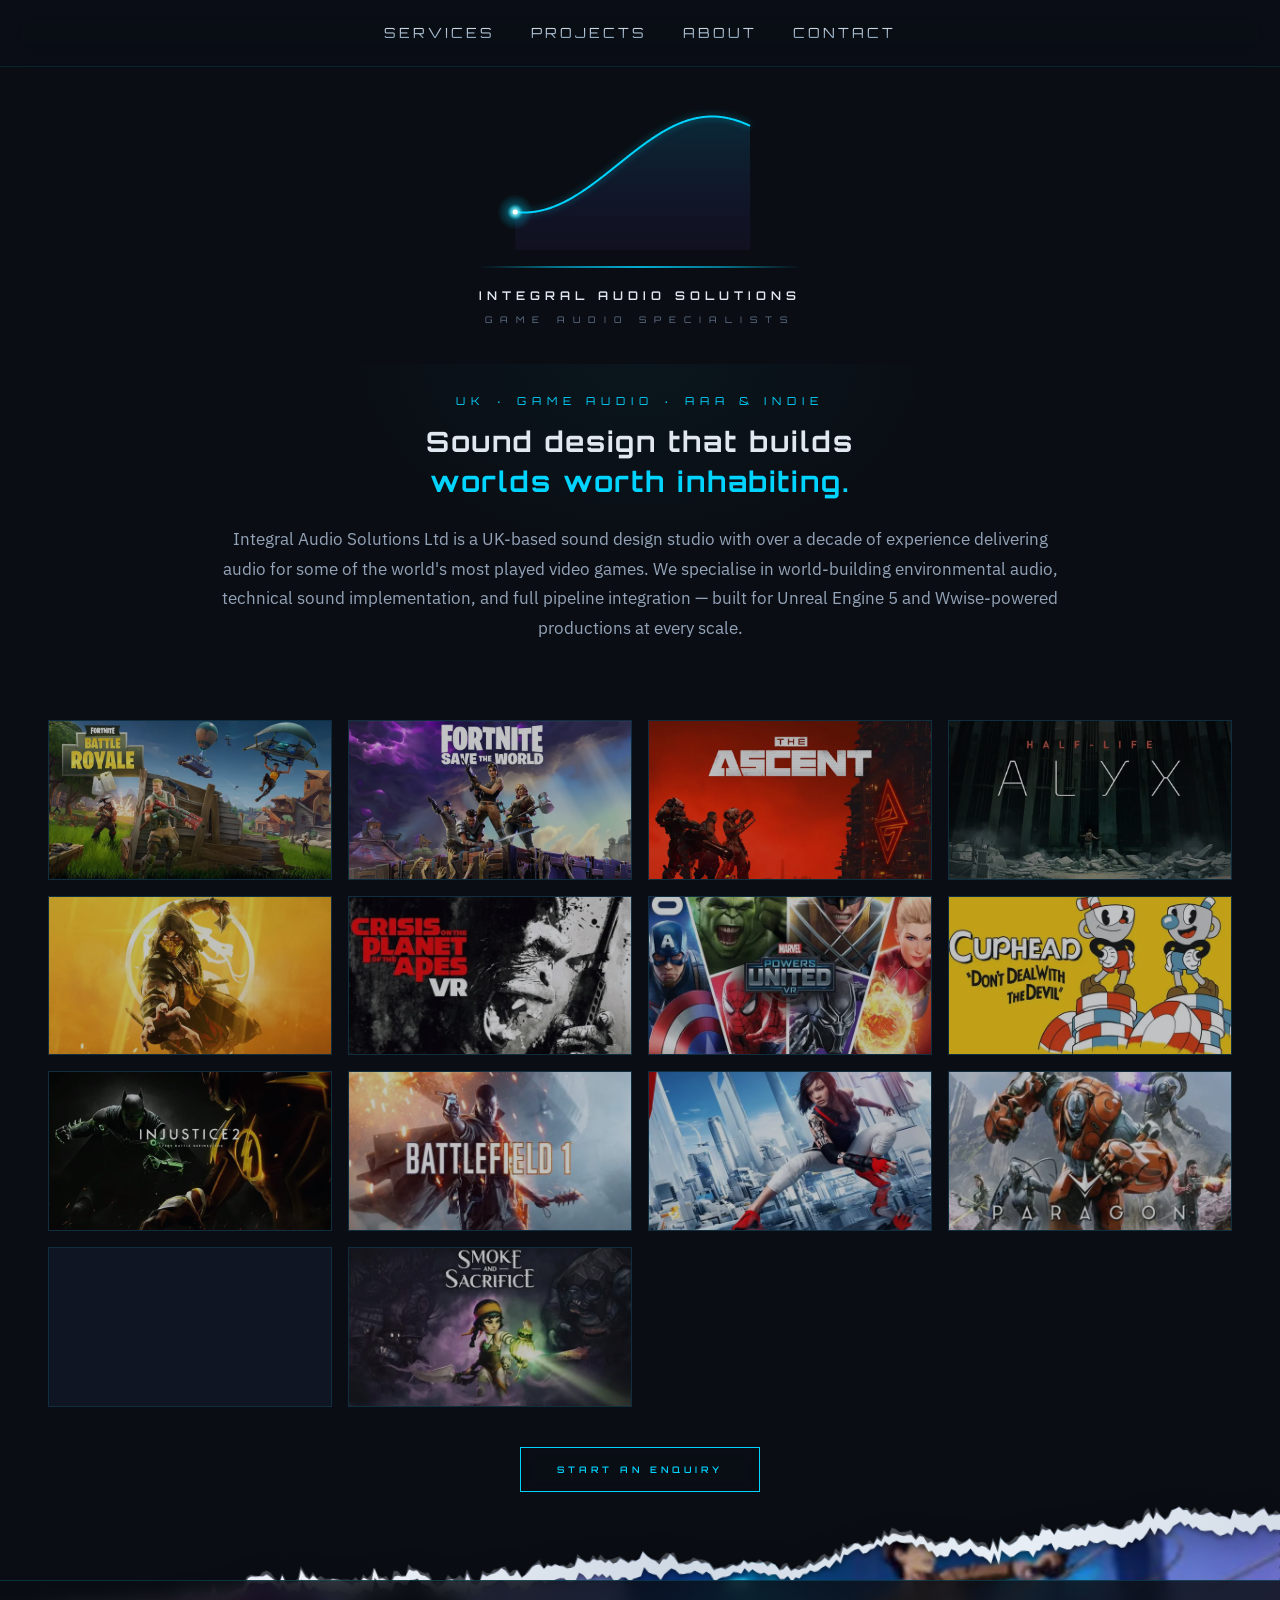
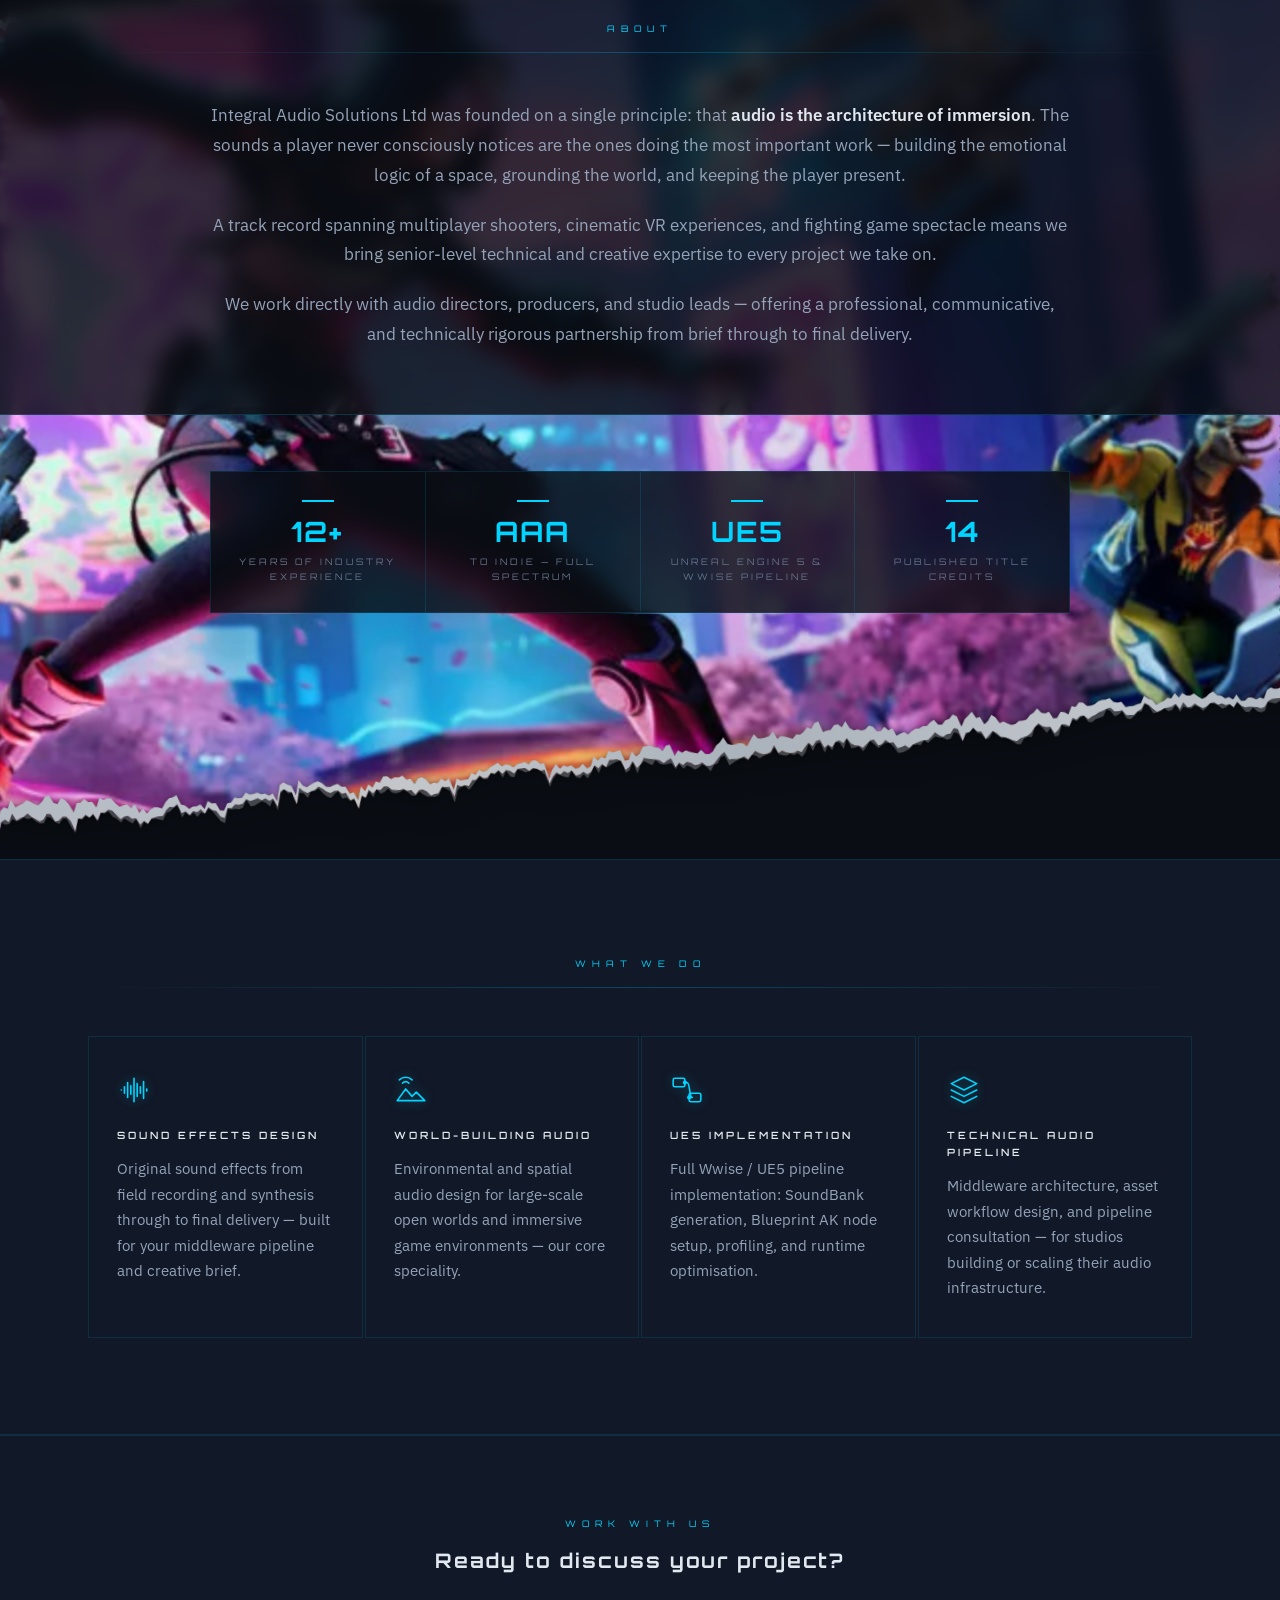
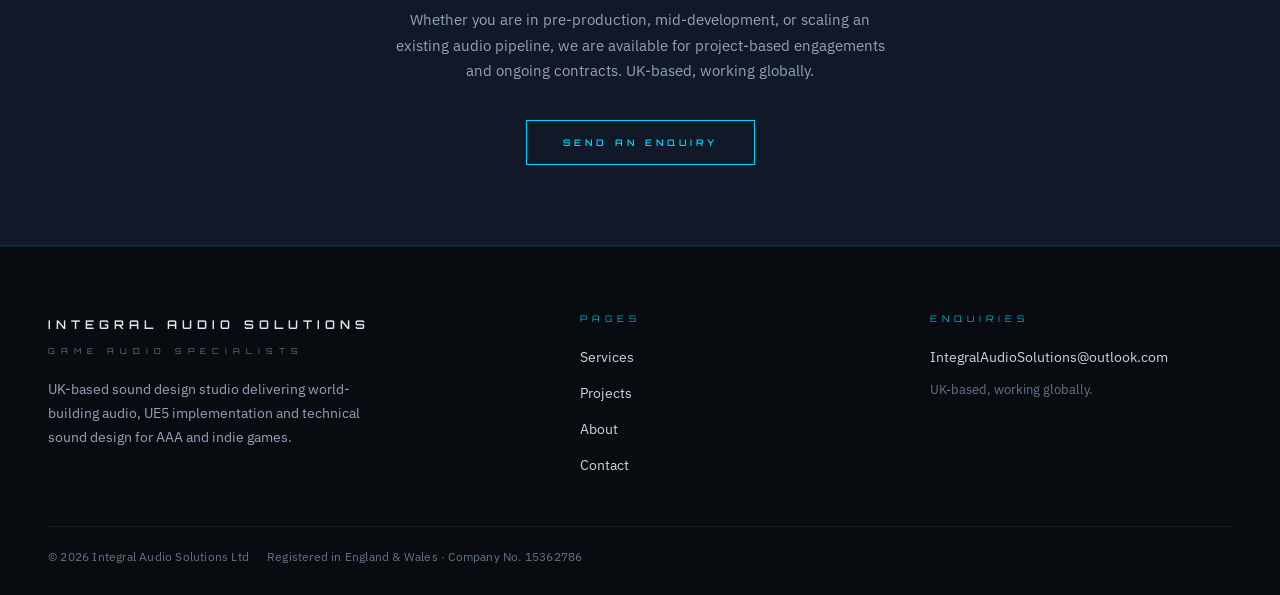
==== index.html @ f099b084 "Mobile: fit-to-screen logo and nav links, 2-column tap-to-open project cards, no About tear on phone" ====
<!DOCTYPE html>
<html lang="en">
<head>
  <meta charset="UTF-8">
  <!-- Phones: open at 100% (centred, no zooming out past the page edges)
       and allow zooming in up to 2x for reading -->
  <meta name="viewport" content="width=device-width, initial-scale=1.0, minimum-scale=1.0, maximum-scale=2.0">

  <!-- Scroll fade-ins: switch on early (before the page draws) so items
       start hidden instead of flashing visible then disappearing.
       Skipped entirely for visitors who ask their device for reduced motion. -->
  <script>
    if (!window.matchMedia('(prefers-reduced-motion: reduce)').matches && 'IntersectionObserver' in window) {
      document.documentElement.classList.add('rv-on');
    }
  </script>
  <title>Integral Audio Solutions Ltd — Game Audio Specialists</title>
  <meta name="description" content="Integral Audio Solutions Ltd is a UK-based sound design studio delivering world-building audio, UE5 implementation, and technical sound design for AAA and indie games.">

  <!-- Orbitron font — required for logo and headings -->
  <!-- Open connections to Google Fonts early so the fonts arrive sooner -->
  <link rel="preconnect" href="https://fonts.googleapis.com">
  <link rel="preconnect" href="https://fonts.gstatic.com" crossorigin>
  <link href="https://fonts.googleapis.com/css2?family=Orbitron:wght@400;600;700&family=IBM+Plex+Sans:wght@400;500;600&display=swap" rel="stylesheet">

  <style>
    /* =====================================================
       RESET & BASE
       ===================================================== */
    *, *::before, *::after {
      box-sizing: border-box;
      margin: 0;
      padding: 0;
    }

    :root {
      /* Brand colour palette */
      --bg:          #0a0e14;   /* Deep space black — page background */
      --surface:     #111827;   /* Card / section surface */
      --surface-2:   #1a2332;   /* Slightly lighter surface for hover states */
      --cyan:        #00d4ff;   /* Primary accent */
      --violet:      #7c3aed;   /* Secondary accent */
      --text:        #e2e8f0;   /* Body text */
      --muted:       #64748b;   /* Secondary / placeholder text */
      --border:      rgba(0, 212, 255, 0.12); /* Subtle cyan border */

      /* Typography */
      --font-display: 'Orbitron', 'Courier New', monospace;
      --font-body:    'Orbitron', 'Courier New', monospace;
    }

    html {
      scroll-behavior: smooth;
    }

    body {
      background-color: var(--bg);
      color: var(--text);
      font-family: var(--font-body);
      font-size: 15px;
      line-height: 1.7;
      overflow-x: hidden;
    }

    /* =====================================================
       NAVIGATION
       ===================================================== */
    nav {
      position: fixed;
      top: 0;
      left: 0;
      right: 0;
      z-index: 100;
      display: flex;
      align-items: center;
      justify-content: center;
      padding: 20px 48px;
      background: rgba(10, 14, 20, 0.85);
      backdrop-filter: blur(12px);
      -webkit-backdrop-filter: blur(12px);
      border-bottom: 1px solid var(--border);
    }

    .nav-links {
      display: flex;
      gap: 36px;
      list-style: none;
      justify-content: center;
    }

    .nav-links a {
      font-family: var(--font-display);
      font-size: 14px;
      font-weight: 400;
      letter-spacing: 3px;
      color: #c8d4e0; /* 25% brighter than original */
      text-decoration: none;
      text-transform: uppercase;
      transition: color 0.2s;
      /* Shading — gradient fade from bright top to muted bottom */
      background: linear-gradient(180deg, #e2e8f0 0%, #7a9ab5 100%);
      -webkit-background-clip: text;
      -webkit-text-fill-color: transparent;
      background-clip: text;
    }
    /* Hover: full cyan with same shading treatment */
    .nav-links a:hover {
      background: linear-gradient(180deg, #00d4ff 0%, #0090b8 100%);
      -webkit-background-clip: text;
      -webkit-text-fill-color: transparent;
      background-clip: text;
    }

    /* ── HAMBURGER BUTTON ────────────────────────────────── */
    .nav-burger {
      display: none;
      flex-direction: column;
      justify-content: center;
      align-items: center;
      gap: 5px;
      width: 40px;
      height: 40px;
      background: transparent;
      border: 1px solid var(--border);
      cursor: pointer;
      padding: 8px;
      flex-shrink: 0;
    }
    .nav-burger span {
      display: block;
      width: 22px;
      height: 2px;
      background: var(--cyan);
      transition: transform 0.3s, opacity 0.3s;
    }
    .nav-burger.open span:nth-child(1) { transform: translateY(7px) rotate(45deg); }
    .nav-burger.open span:nth-child(2) { opacity: 0; }
    .nav-burger.open span:nth-child(3) { transform: translateY(-7px) rotate(-45deg); }

    /* ── MOBILE NAV OVERLAY ──────────────────────────────── */
    .nav-overlay {
      display: none;
      position: fixed;
      inset: 0;
      z-index: 200;
      background: rgba(10,14,20,0.97);
      backdrop-filter: blur(16px);
      -webkit-backdrop-filter: blur(16px);
      flex-direction: column;
      align-items: center;
      justify-content: center;
      gap: 0;
      border-bottom: 1px solid var(--border);
    }
    .nav-overlay.open { display: flex; }

    .nav-overlay ul {
      list-style: none;
      display: flex;
      flex-direction: column;
      align-items: center;
      gap: 0;
      width: 100%;
    }
    .nav-overlay ul li {
      width: 100%;
      text-align: center;
      border-bottom: 1px solid var(--border);
    }
    .nav-overlay ul li:first-child { border-top: 1px solid var(--border); }

    .nav-overlay ul a {
      display: block;
      padding: 22px 24px;
      font-family: var(--font-display);
      font-size: 11px;
      font-weight: 400;
      letter-spacing: 4px;
      text-transform: uppercase;
      text-decoration: none;
      background: linear-gradient(180deg, #e2e8f0 0%, #7a9ab5 100%);
      -webkit-background-clip: text;
      -webkit-text-fill-color: transparent;
      background-clip: text;
      transition: background 0.2s;
    }
    .nav-overlay ul a:hover,
    .nav-overlay ul a.active {
      background: linear-gradient(180deg, #00d4ff 0%, #0090b8 100%);
      -webkit-background-clip: text;
      -webkit-text-fill-color: transparent;
      background-clip: text;
    }

    /* Close button at top-right of overlay */
    .nav-overlay-close {
      position: absolute;
      top: 16px;
      right: 20px;
      background: transparent;
      border: none;
      cursor: pointer;
      font-family: var(--font-display);
      font-size: 18px;
      color: var(--cyan);
      line-height: 1;
      padding: 8px;
    }

    @media (max-width: 700px) {
      nav { justify-content: flex-end; padding: 14px 20px; }
      .nav-links { display: none; }
      .nav-burger { display: flex; }
    }

    /* =====================================================
       HERO SECTION
       ===================================================== */
    .hero {
      display: flex;
      flex-direction: column;
      align-items: center;
      justify-content: center;
      text-align: center;
      padding: 60px 24px 60px;
      position: relative;
      min-height: 560px;
    }

    .hero::before {
      content: '';
      position: absolute;
      top: 50%;
      left: 50%;
      transform: translate(-50%, -50%);
      width: 600px;
      height: 400px;
      background: radial-gradient(ellipse, rgba(0,212,255,0.04) 0%, transparent 70%);
      pointer-events: none;
    }

    /* =====================================================
       LOGO
       ===================================================== */
    #ias-logo {
      background: var(--bg);
      border-radius: 6px;
      display: flex;
      flex-direction: column;
      align-items: center;
      justify-content: center;
      padding: 40px 60px 36px;
      position: relative; /* needed for scan/flash overlays */
    }

    #ias-canvas { display: block; }

    .ias-wordmark {
      margin-top: 18px;
      text-align: center;
    }

    .ias-name {
      font-family: 'Orbitron', 'Courier New', monospace;
      font-size: 12px;
      font-weight: 600;
      letter-spacing: 5px;
      color: #e2e8f0;
    }

    .ias-sub {
      font-family: 'Orbitron', 'Courier New', monospace;
      font-size: 9px;
      font-weight: 400;
      letter-spacing: 8px;
      color: #64748b;
      margin-top: 6px;
    }

    /* Rule line — brighter and thicker than before */
    .ias-rule {
      height: 2px;
      background: linear-gradient(90deg, transparent, #00d4ff88, #00d4ffcc, #00d4ff88, transparent);
      margin-top: 16px;
      width: 320px;
    }

    .hero-copy {
      margin-top: 28px;
      max-width: 860px; /* wider — uses more of the screen */
    }

    .hero-tagline {
      font-family: var(--font-display);
      font-size: 11px;
      font-weight: 400;
      letter-spacing: 6px;
      color: var(--cyan);
      text-transform: uppercase;
      margin-bottom: 12px;
      opacity: 0.8;
    }

    .hero-headline {
      font-family: var(--font-display);
      font-size: clamp(20px, 3vw, 28px);
      font-weight: 700;
      letter-spacing: 2px;
      color: var(--text);
      line-height: 1.4;
      margin-bottom: 24px;
    }

    .hero-headline span {
      color: var(--cyan);
    }

    .hero-body {
      font-family: var(--font-display);
      font-size: clamp(12px, 1.2vw, 14px); /* up from 11px — scales with viewport */
      font-weight: 400;
      letter-spacing: 1.5px;
      color: var(--muted);
      line-height: 2;
      margin-bottom: 16px;
    }

    .hero-cta {
      display: inline-block;
      padding: 14px 36px;
      border: 1px solid var(--cyan);
      color: var(--cyan);
      font-family: var(--font-display);
      font-size: 9px;
      font-weight: 600;
      letter-spacing: 4px;
      text-transform: uppercase;
      text-decoration: none;
      transition: background 0.25s, color 0.25s;
    }
    .hero-cta:hover {
      background: var(--cyan);
      color: var(--bg);
    }

    /* =====================================================
       SECTION WRAPPER
       ===================================================== */
    section {
      padding: 40px 48px 96px;
      max-width: 1200px;
      margin: 0 auto;
    }

    .section-label {
      font-family: var(--font-display);
      font-size: 9px;
      font-weight: 400;
      letter-spacing: 6px;
      color: var(--cyan);
      text-transform: uppercase;
      margin-bottom: 16px;
      opacity: 0.7;
      text-align: center;
    }

    .section-title {
      font-family: var(--font-display);
      font-size: clamp(20px, 2.5vw, 32px); /* bigger — up from 22px max */
      font-weight: 700;
      letter-spacing: 2px;
      color: var(--text);
      margin-bottom: 32px;
      line-height: 1.4;
      text-align: center;
    }

    .section-divider {
      width: 100%;
      height: 1px;
      /* Fades symmetrically from cyan centre outward — mirrors the logo rule */
      background: linear-gradient(90deg, transparent 0%, var(--cyan) 50%, transparent 100%);
      margin-bottom: 48px;
      opacity: 0.25;
    }

    /* =====================================================
       WHO WE ARE — centred copy, stats row beneath
       ===================================================== */
    .about-grid {
      display: flex;
      flex-direction: column;
      align-items: center;
      gap: 48px;
      text-align: center;
      max-width: 860px;
      margin: 0 auto;
    }

    .about-copy p {
      font-size: clamp(12px, 1.2vw, 14px); /* matches hero body text */
      letter-spacing: 1px;
      color: var(--muted);
      line-height: 2.2;
      margin-bottom: 20px;
    }

    .about-copy p strong {
      color: var(--text);
      font-weight: 600;
    }

    /* Stats — horizontal row, centred */
    .about-stats {
      display: flex;
      flex-direction: row;
      flex-wrap: wrap;
      justify-content: center;
      gap: 0;
      width: 100%;
      border: 1px solid var(--border);
    }

    .stat {
      flex: 1;
      min-width: 160px;
      padding: 28px 24px;
      border-right: 1px solid var(--border);
      text-align: center;
    }

    /* Remove right border on last stat */
    .stat:last-child {
      border-right: none;
    }

    /* Cyan top accent bar instead of left bar */
    .stat::before {
      content: '';
      display: block;
      width: 32px;
      height: 2px;
      background: var(--cyan);
      margin: 0 auto 16px;
    }

    .stat-number {
      font-family: var(--font-display);
      font-size: 28px;
      font-weight: 700;
      color: var(--cyan);
      letter-spacing: 2px;
      line-height: 1;
      margin-bottom: 8px;
    }

    .stat-label {
      font-family: var(--font-display);
      font-size: 9px;
      font-weight: 400;
      letter-spacing: 3px;
      color: var(--muted);
      text-transform: uppercase;
    }

    /* =====================================================
       SERVICES SNAPSHOT
       ===================================================== */
    .services-section {
      background: var(--surface);
      max-width: 100%;
      border-top: 1px solid var(--border);
      border-bottom: 1px solid var(--border);
    }

    .services-inner {
      max-width: 1200px;
      margin: 0 auto;
      padding: 96px 48px;
    }

    .services-grid {
      display: grid;
      grid-template-columns: repeat(auto-fit, minmax(240px, 1fr));
      gap: 2px;
    }

    .service-card {
      background: var(--surface);
      padding: 36px 28px;
      border: 1px solid var(--border);
      transition: border-color 0.25s, background 0.25s;
      cursor: default;
    }

    .service-card:hover {
      border-color: rgba(0, 212, 255, 0.35);
      background: var(--surface-2);
    }


    /* Service icons — simple line drawings (inline SVG) that replace the
       old bracketed text tags such as SFX and ENV. They use
       stroke="currentColor", so they take the cyan from the color
       property below. To swap an icon, replace the <svg> inside the
       matching .service-icon in the HTML. */
    .service-icon {
      width: 34px;
      height: 34px;
      margin-bottom: 20px;
      color: var(--cyan);
      filter: drop-shadow(0 0 6px rgba(0, 212, 255, 0.35)); /* soft glow to match the logo */
    }
    .service-icon svg { width: 100%; height: 100%; display: block; }

    .service-title {
      font-family: var(--font-display);
      font-size: 10px;
      font-weight: 600;
      letter-spacing: 3px;
      color: var(--text);
      text-transform: uppercase;
      margin-bottom: 12px;
    }

    .service-desc {
      font-size: 10px;
      letter-spacing: 0.8px;
      color: var(--muted);
      line-height: 2;
    }

    /* =====================================================
       CREDITS GRID
       ===================================================== */
    .credits-section {
      padding: 0 48px 24px;
      max-width: 2200px; /* widened further — fills large/ultrawide desktop monitors better */
      margin: 0 auto;
    }

    /* Responsive grid — min 250px per card, more impactful on wide desktop screens */
    .credits-grid {
      display: grid;
      grid-template-columns: repeat(auto-fill, minmax(250px, 1fr));
      gap: 16px;
    }

    /* ---- Card shell ----
       Each tile is a fixed 16:9 window (the native shape of game key art),
       so the artwork is never squashed into a near-square box. The image
       inside uses object-fit: cover, which scales it evenly and trims any
       excess rather than distorting it. */
    .credit-card {
      position: relative;
      width: 100%;            /* fill grid cell */
      aspect-ratio: 16 / 9;   /* height follows width — same shape at every screen size */
      background: var(--surface);
      border: 1px solid var(--border);
      cursor: pointer;
      overflow: hidden;
      transition: border-color 0.3s;
    }

    /*
      <picture> just chooses which file to load: on screens up to 900px wide
      the browser fetches the small 480x270 WebP from assets/images/thumbs/;
      wider screens load the 800px WebP from assets/images/tiles/ (about
      50 KB each instead of 200 KB–1 MB for the original files). display: contents removes the
      wrapper's own box so the <img> sizes itself against the card.
    */
    .credit-card picture { display: contents; }

    .credit-art {
      position: absolute;
      inset: 0;
      width: 100%;
      height: 100%;
      object-fit: cover;        /* fills the tile without stretching */
      object-position: center;  /* override per tile with an inline style if needed */
      display: block;
      transition: transform 0.5s ease;
    }

    /* Cyan border highlight on hover / keyboard focus / mobile tap.
       Uses an inset shadow rather than a thicker border so the tile
       never changes size (a 2px border made the art jump by 1px). */
    .credit-card:hover,
    .credit-card:focus-visible,
    .credit-card.is-active {
      border-color: rgba(0, 212, 255, 0.5);
      box-shadow: inset 0 0 0 1px rgba(0, 212, 255, 0.5);
      outline: none;
    }

    .credit-card:hover .credit-art,
    .credit-card:focus-visible .credit-art,
    .credit-card.is-active .credit-art { transform: scale(1.04); }

    /* ---- Permanent dark scrim — always present, deepens on hover ---- */
    .credit-card.has-image::after {
      content: '';
      position: absolute;
      inset: 0;
      background: rgba(10, 14, 20, 0.25); /* light resting state */
      transition: background 0.35s;
      pointer-events: none;
      z-index: 1;
    }

    /* On hover, significantly darken so text is legible */
    .credit-card.has-image:hover::after,
    .credit-card.has-image:focus-visible::after,
    .credit-card.has-image.is-active::after {
      background: rgba(10, 14, 20, 0.72);
    }

    /* ---- Text panel — slides up from bottom on hover ---- */
    .credit-card-text {
      position: absolute;
      bottom: 0;
      left: 0;
      right: 0;
      padding: 16px 16px 14px;
      z-index: 2;
      text-align: center;
      /* Start position: below the card, hidden */
      transform: translateY(100%);
      opacity: 0;
      transition: transform 0.35s cubic-bezier(0.25, 0.46, 0.45, 0.94),
                  opacity 0.35s ease;
    }

    /* On hover, slide up into view */
    .credit-card:hover .credit-card-text,
    .credit-card:focus-visible .credit-card-text,
    .credit-card.is-active .credit-card-text {
      transform: translateY(0);
      opacity: 1;
    }

    .credit-title {
      font-family: var(--font-display);
      font-size: 10px;
      font-weight: 600;
      letter-spacing: 2px;
      color: #ffffff;
      text-transform: uppercase;
      line-height: 1.5;
      margin-bottom: 5px;
      text-shadow: 0 1px 6px rgba(0,0,0,0.9);
    }

    .credit-studio {
      font-family: var(--font-display);
      font-size: 9px;
      font-weight: 400;
      letter-spacing: 1.5px;
      color: rgba(0, 212, 255, 0.9);
      text-shadow: 0 1px 4px rgba(0,0,0,0.9);
    }

    /* ---- Tooltip — slides up above card on hover ---- */
    .credit-tooltip {
      position: absolute;
      bottom: calc(100% + 10px);
      left: 50%;
      transform: translateX(-50%);
      background: var(--surface-2);
      border: 1px solid rgba(0, 212, 255, 0.3);
      padding: 12px 16px;
      width: 240px;
      font-family: var(--font-display);
      font-size: 9px;
      letter-spacing: 1px;
      color: var(--muted);
      line-height: 1.8;
      text-align: left;
      pointer-events: none;
      opacity: 0;
      transition: opacity 0.25s;
      z-index: 200;
    }

    .credit-tooltip::after {
      content: '';
      position: absolute;
      top: 100%;
      left: 50%;
      transform: translateX(-50%);
      border: 6px solid transparent;
      border-top-color: rgba(0, 212, 255, 0.3);
    }

    .credit-tooltip strong {
      font-family: var(--font-display); /* keep the "Role" label in Orbitron */
      display: block;
      color: var(--cyan);
      font-size: 8px;
      letter-spacing: 2px;
      text-transform: uppercase;
      margin-bottom: 6px;
    }

    .credit-card:hover .credit-tooltip,
    .credit-card:focus-visible .credit-tooltip { opacity: 1; }

    .ribbon-track::-webkit-scrollbar { height: 2px; }
    .ribbon-track::-webkit-scrollbar-track { background: transparent; }
    .ribbon-track::-webkit-scrollbar-thumb { background: var(--border); }

    /* =====================================================
       ENQUIRY CTA BAND
       ===================================================== */
    .cta-band {
      background: var(--surface);
      border-top: 1px solid var(--border);
      border-bottom: 1px solid var(--border);
      text-align: center;
      padding: 80px 48px;
    }

    .cta-band .section-label { justify-content: center; display: block; }
    .cta-band .section-title { font-size: clamp(14px, 2vw, 20px); }

    .cta-band p {
      font-size: 10px;
      letter-spacing: 1px;
      color: var(--muted);
      max-width: 500px;
      margin: 0 auto 36px;
      line-height: 2;
    }

    /* =====================================================
       FOOTER
       ===================================================== */
    footer {
      padding: 40px 48px;
      display: flex;
      align-items: center;
      justify-content: space-between;
      border-top: 1px solid var(--border);
    }

    .footer-name {
      font-family: var(--font-display);
      font-size: 9px;
      font-weight: 600;
      letter-spacing: 4px;
      color: var(--muted);
    }

    .footer-copy {
      font-family: var(--font-display);
      font-size: 8px;
      font-weight: 400;
      letter-spacing: 2px;
      color: var(--muted);
      opacity: 0.5;
    }

    /* =====================================================
       RESPONSIVE — MOBILE
       ===================================================== */
    @media (max-width: 768px) {
      nav { padding: 16px 20px; }
      .nav-links { gap: 20px; }

      section { padding: 64px 20px; }

      /* Credits grid — 2 columns on mobile, untouched from before */
      .credits-section { padding: 0 20px 24px; }
      .credits-grid { grid-template-columns: repeat(2, 1fr); gap: 10px; }

      /* Smaller labels so title + studio fit inside a 16:9 phone tile */
      .credit-card-text { padding: 8px 8px 7px; }
      .credit-title  { font-size: 8px; letter-spacing: 1.5px; margin-bottom: 3px; }
      .credit-studio { font-size: 7px; letter-spacing: 1px; }

      /* The role tooltip floats above the tile and would run off the
         screen edge on a phone, so it is hidden here. Title and studio
         still appear when a tile is tapped. */
      .credit-tooltip { display: none; }

      /* Stats wrap to 2x2 grid on mobile */
      .about-stats {
        flex-wrap: wrap;
      }
      .stat {
        min-width: calc(50% - 1px);
        flex: 0 0 calc(50% - 1px);
      }
      .stat:nth-child(2) { border-right: none; }
      .stat:nth-child(3) { border-top: 1px solid var(--border); }
      .stat:nth-child(4) { border-top: 1px solid var(--border); border-right: none; }

      .services-inner { padding: 64px 20px; }

      footer {
        flex-direction: column;
        gap: 12px;
        text-align: center;
        padding: 32px 20px;
      }
    }

    /* =====================================================
       READABLE BODY TEXT — IBM Plex Sans
       Orbitron stays for the logo, headings, labels, buttons
       and navigation. Anything you read as a sentence uses
       IBM Plex Sans instead: no wide letter-spacing, larger
       size, and a lighter grey (#94a3b8) for better contrast
       on the dark background. This block sits at the end of
       the stylesheet so it overrides the older Orbitron rules.
       ===================================================== */
    :root {
      --font-text: 'IBM Plex Sans', system-ui, -apple-system, 'Segoe UI', sans-serif;
      --text-body: #94a3b8;  /* body copy grey — brighter than --muted */
    }

    /* Lead paragraphs — intros at the top of a page */
    .hero-body,
    .about-copy p {
      font-family: var(--font-text);
      font-size: 17px;
      letter-spacing: 0;
      line-height: 1.75;
      color: var(--text-body);
    }

    /* Card and section descriptions */
    .service-desc,
    .cta-band p {
      font-family: var(--font-text);
      font-size: 15px;
      letter-spacing: 0;
      line-height: 1.7;
      color: var(--text-body);
    }

    /* Small supporting text */
    .credit-tooltip {
      font-family: var(--font-text);
      font-size: 13px;
      letter-spacing: 0;
      line-height: 1.6;
    }

    /* Bold words inside body text keep the same font, just heavier */
    .hero-body strong, .about-copy p strong, .service-desc strong, .cta-band p strong {
      font-family: var(--font-text);
      font-weight: 600;
      color: var(--text);
    }

    /* Phones — slightly smaller so lines are not too short */
    @media (max-width: 768px) {
      .hero-body, .about-copy p { font-size: 16px; }
      .service-desc, .cta-band p { font-size: 14.5px; }
    }
    /* =====================================================
       FOOTER — company details, page links and enquiries
       Three columns on desktop, stacked on phones.
       The bottom strip carries the legal details a UK
       limited company should show on its website.
       ===================================================== */
    footer.site-footer {
      display: block;
      padding: 64px 48px 28px;
      border-top: 1px solid var(--border);
      background: #080b10;           /* a touch darker than the page */
      text-align: left;
    }

    .footer-inner {
      max-width: 1200px;
      margin: 0 auto;
      display: grid;
      grid-template-columns: 1.6fr 1fr 1fr;
      gap: 48px;
    }

    /* Brand column */
    .footer-brand-name {
      font-family: 'Orbitron', 'Courier New', monospace;
      font-size: 12px;
      font-weight: 600;
      letter-spacing: 5px;
      color: #e2e8f0;
      text-decoration: none;
    }
    .footer-brand-sub {
      font-family: 'Orbitron', 'Courier New', monospace;
      font-size: 8px;
      letter-spacing: 6px;
      color: #64748b;
      margin-top: 8px;
    }
    .footer-blurb {
      font-family: 'IBM Plex Sans', system-ui, sans-serif;
      font-size: 14px;
      line-height: 1.7;
      color: #94a3b8;
      margin-top: 20px;
      max-width: 340px;
    }

    /* Column headings — same style as the section labels */
    .footer-heading {
      font-family: 'Orbitron', 'Courier New', monospace;
      font-size: 9px;
      letter-spacing: 5px;
      color: #00d4ff;
      text-transform: uppercase;
      opacity: 0.8;
      margin-bottom: 18px;
    }

    .footer-links {
      list-style: none;
      display: flex;
      flex-direction: column;
      gap: 10px;
    }

    .footer-links a,
    .footer-email {
      font-family: 'IBM Plex Sans', system-ui, sans-serif;
      font-size: 14px;
      color: #cbd5e1;
      text-decoration: none;
      transition: color 0.2s;
    }
    .footer-links a:hover,
    .footer-email:hover { color: #00d4ff; }

    .footer-email { overflow-wrap: anywhere; }  /* only wraps on very narrow screens */

    .footer-note {
      font-family: 'IBM Plex Sans', system-ui, sans-serif;
      font-size: 13px;
      color: #64748b;
      margin-top: 10px;
      line-height: 1.6;
    }

    /* Legal strip along the bottom */
    .footer-legal {
      max-width: 1200px;
      margin: 48px auto 0;
      padding-top: 20px;
      border-top: 1px solid var(--border);
      font-family: 'IBM Plex Sans', system-ui, sans-serif;
      font-size: 12px;
      color: #64748b;
      letter-spacing: 0.2px;
      display: flex;
      flex-wrap: wrap;
      gap: 6px 18px;
    }

    @media (max-width: 768px) {
      footer.site-footer { padding: 48px 20px 24px; text-align: left; }
      .footer-inner { grid-template-columns: 1fr 1fr; gap: 36px 24px; }
      .footer-brand { grid-column: 1 / -1; }   /* brand spans the full width */
      .footer-inner > div:last-child { grid-column: 1 / -1; } /* enquiries full width so the email fits on one line */
      .footer-legal { flex-direction: column; margin-top: 36px; }
    }
    /* =====================================================
       SCROLL FADE-INS
       Content slides up 14px and fades in as it enters the
       screen over 0.68s — smooth but never sluggish. Items that
       arrive together (e.g. a row of cards) ripple in
       45ms apart, capped so nothing waits long.

       How it works:
       1. A tiny script in <head> adds .rv-on to <html>.
       2. While .rv-on is set, everything in the list below
          starts hidden.
       3. The script at the bottom of the page watches for
          each item entering the screen, adds .rv-anim to
          play the fade, then .rv-done when it finishes.
       If you add a new section, add its class to this list
       AND to REVEAL_TARGETS in the script at the bottom.
       ===================================================== */
    html.rv-on :is(
      .hero-tagline,
      .hero-headline,
      .hero-body,
      .credit-card,
      .section-label,
      .about-copy p,
      .stat,
      .service-card,
      .cta-band > *,
      .page-label,
      .page-title,
      .page-intro,
      .page-header-right,
      .filter-row,
      .stat-item,
      .feature-block,
      .ethos-left,
      .ethos-point,
      .clients-label,
      .client-tag,
      .section-title,
      .process-step,
      .project-card,
      .contact-grid > *,
      .footer-inner > *,
      .footer-legal
    ):not(.rv-anim):not(.rv-done) {
      opacity: 0;
      translate: 0 14px;
    }

    html.rv-on .rv-anim {
      opacity: 1;
      translate: 0 0;
      transition: opacity 0.68s cubic-bezier(0.2, 0.7, 0.2, 1),
                  translate 0.68s cubic-bezier(0.2, 0.7, 0.2, 1);
    }

    /* =====================================================
       ABOUT SECTION — PAPER TEAR + FROSTED BAND
       One torn-paper strip (the C4S2 MEGA key art) runs behind the
       About section. Its top edge stays just below the credit tiles
       (no overlap) and it rises to the right. The About text sits on a
       full-width frosted band; the stats boxes have their own tight
       frosted backing so the art shows either side of them.

       Built exactly like the projects page tears:
         .rip-hole   — the torn opening (ragged outline from tear-c4s2.css)
         .rip-img    — the picture; the script moves it via --rip-shift
         .rip-edges  — pale paper-fibre rims with a soft shadow
       Settings:
         --rip-angle  tilt (negative = higher on the right)
         --rip-rise   tan(angle) — 5deg = 0.0875
         --rip-h      thickness of the tear
         top          where the tear's centre line sits within .about-stage
       ===================================================== */
    .about-stage { position: relative; }

    /* Tiles and the enquiry button sit above the tear */
    .credits-section { position: relative; z-index: 1; }

    .rip {
      --rip-h: clamp(420px, 48vw, 820px);
      position: absolute;
      left: 50%;
      width: 100vw;
      height: calc(var(--rip-rise) * 106vw + var(--rip-h) * 1.01 + 30px);
      transform: translate(-50%, -50%);   /* "top" sets the centre line */
      overflow: hidden;
      pointer-events: none;                /* decorative — clicks pass through */
      z-index: 0;
    }
    .rip-strip {
      position: absolute;
      left: 50%;
      top: 50%;
      width: 106vw;
      height: var(--rip-h);
      transform: translate(-50%, -50%) rotate(var(--rip-angle));
    }
    .rip-hole {
      position: absolute;
      inset: 0;
      overflow: hidden;
      background: #05070a;
    }
    .rip-img {
      position: absolute;
      left: 50%;
      top: 50%;
      width: calc(106vw + var(--rip-h) * 0.2);
      height: calc(var(--rip-rise) * 106vw + var(--rip-h) * 1.05 + 36vh + 20px);
      background-size: cover;
      background-repeat: no-repeat;
      transform: translate(-50%, -50%) rotate(calc(var(--rip-angle) * -1)) translateY(var(--rip-shift, 0px));
      will-change: transform;
    }
    .rip-edges {
      position: absolute;
      inset: 0;
      filter: drop-shadow(0 2px 3px rgba(0, 0, 0, 0.55)) drop-shadow(0 8px 14px rgba(0, 0, 0, 0.35));
    }
    .rip-edge {
      position: absolute;
      inset: 0;
      background: linear-gradient(90deg, #d9e2ec, #eef3f8 30%, #cfd9e4 55%, #e8eef5 80%, #d4dde8);
    }
    .rip-edge--bottom { filter: brightness(0.82); }
    .rip-fibre {
      position: absolute;
      inset: 0;
      background: rgba(226, 232, 240, 0.28);
    }

    /* The home page tear: 5deg, C4S2 MEGA key art */
    .rip--four { --rip-angle: -5deg; --rip-rise: 0.0875; top: 380px; }   /* -5deg = higher on the right; top edge clears the tiles */
    .rip--four .rip-img { background-image: url('assets/images/c4s2-mega-keyart.webp'); background-position: center 40%; }

    /* Desktop: a thick tear so it reaches from the second row of tiles
       down past the stats boxes, even with the tilt */
    @media (min-width: 769px) {
      .rip--four { --rip-h: 850px; }
      /* extra room under the stats so the tear's lower (left) end
         finishes before the Services section */
      .about-stage .about-stats-wrap { padding-bottom: calc(150px + 7.5vw); }   /* wider screen = bigger tilt drop */
    }

    /* Services section always sits above the tear */
    .services-section { position: relative; z-index: 1; }

    /* Phones and tablets: no tear. The About text is too tall for the
       art to read well, so the section shows on the plain background.
       (A hidden tear's picture isn't downloaded, which also saves data.) */
    @media (max-width: 768px) {
      .rip { display: none; }
    }

    /* The enquiry button under the tiles now sits on the tear art,
       so give it a dark fill to keep it readable */
    .credits-section .hero-cta {
      background: rgba(10, 14, 20, 0.85);
      -webkit-backdrop-filter: blur(6px);
      backdrop-filter: blur(6px);
    }

    /* The band ends just under the About text */
    .about-band #about { padding-bottom: 44px; }

    /* Stats: frosted backing tight around the boxes only, so the
       tear art shows clearly either side */
    .about-stats-wrap {
      position: relative;
      z-index: 1;
      max-width: 860px;
      margin: 56px auto 0;
      padding: 0 48px 96px;
      box-sizing: content-box;
    }
    .about-stats-wrap .about-stats {
      background: rgba(10, 14, 20, 0.82);
      -webkit-backdrop-filter: blur(10px);
      backdrop-filter: blur(10px);
    }
    @media (max-width: 768px) {
      .about-band #about { padding-bottom: 32px; }
      .about-stats-wrap  { margin-top: 40px; padding: 0 20px 64px; }
    }

    /* Full-width frosted band behind the About text */
    .about-band {
      position: relative;
      z-index: 1;
      background: rgba(10, 14, 20, 0.82);
      -webkit-backdrop-filter: blur(10px);
      backdrop-filter: blur(10px);
      border-top: 1px solid rgba(0, 212, 255, 0.18);
      border-bottom: 1px solid rgba(0, 212, 255, 0.18);
    }

    /* =====================================================
       PHONES — logo fits the screen, nav links stay visible
       The logo box (480px waveform + padding) and the 600px glow
       behind it used to make the page wider than a phone, which
       pushed the nav off-screen and left an empty strip on the right
       when zoomed out. Here both shrink to fit; the waveform still
       draws at full detail, it's just displayed smaller.
       ===================================================== */
    @media (max-width: 700px) {
      #ias-logo  { padding: 28px 12px 24px; max-width: 100%; box-sizing: border-box; }
      #ias-canvas { width: 100%; max-width: 480px; height: auto; }
      .ias-rule  { width: min(320px, 80%); }
      .ias-name  { font-size: 11px; letter-spacing: 3px; }
      .ias-sub   { font-size: 8px;  letter-spacing: 4px; }
      /* the soft glow behind the logo is 600px wide — keep it inside the screen */
      .hero::before { max-width: 100%; }

      /* Show the four links across the top instead of the ☰ button */
      nav { justify-content: center; padding: 14px 10px; }
      .nav-links { display: flex; gap: 14px; }
      .nav-links a { font-size: 10px; letter-spacing: 1.5px; }
      .nav-burger { display: none; }
    }
    @media (max-width: 360px) {
      .nav-links { gap: 10px; }
      .nav-links a { font-size: 9px; letter-spacing: 1px; }
    }
  </style>
  <!-- Torn-paper shape for the About tear (kept separate and cached) -->
  <link rel="stylesheet" href="assets/css/tear-c4s2.css">
</head>

<body>

  <nav>
    <ul class="nav-links">
      <li><a href="pages/services.html">Services</a></li>
      <li><a href="pages/projects.html">Projects</a></li>
      <li><a href="pages/about.html">About</a></li>
      <li><a href="pages/contact.html">Contact</a></li>
    </ul>
    <button class="nav-burger" id="nav-burger" aria-label="Open navigation">
      <span></span><span></span><span></span>
    </button>
  </nav>

  <!-- Mobile nav overlay -->
  <div class="nav-overlay" id="nav-overlay">
    <button class="nav-overlay-close" id="nav-overlay-close" aria-label="Close navigation">&#10005;</button>
    <ul>
      <li><a href="pages/services.html">Services</a></li>
      <li><a href="pages/projects.html">Projects</a></li>
      <li><a href="pages/about.html">About</a></li>
      <li><a href="pages/contact.html">Contact</a></li>
    </ul>
  </div>

  <header class="hero">
    <div id="ias-logo">
      <canvas id="ias-canvas" width="480" height="150"></canvas>
      <div class="ias-rule"></div>
      <div class="ias-wordmark">
        <div class="ias-name">INTEGRAL AUDIO SOLUTIONS</div>
        <div class="ias-sub">GAME AUDIO SPECIALISTS</div>
      </div>
    </div>

    <div class="hero-copy">
      <p class="hero-tagline">UK · Game Audio · AAA &amp; Indie</p>

      <h1 class="hero-headline">
        Sound design that builds<br>
        <span>worlds worth inhabiting.</span>
      </h1>

      <p class="hero-body">
        Integral Audio Solutions Ltd is a UK-based sound design studio with over a decade of experience
        delivering audio for some of the world's most played video games. We specialise in world-building
        environmental audio, technical sound implementation, and full pipeline integration — built for Unreal
        Engine 5 and Wwise-powered productions at every scale.
      </p>
    </div>
  </header>

  <div class="credits-section" id="credits">
    <div class="credits-grid" id="credits-grid">

        <div class="credit-card has-image" tabindex="0">
          <picture>
            <source media="(max-width: 900px)" srcset="assets/images/thumbs/fnbr-keyart.webp" type="image/webp">
            <img class="credit-art" src="assets/images/tiles/fnbr-keyart.webp" alt="Fortnite Battle Royale" width="480" height="270" loading="lazy" decoding="async">
          </picture>
          <div class="credit-card-text">
          <div class="credit-title">Fortnite<br>Battle Royale</div>
          <div class="credit-studio">Epic Games</div>
          </div>
          <div class="credit-tooltip">
            <strong>Role</strong>
            Audio Designer / Map Audio Design<br>
            2019–2026 · Unreal Engine 5<br>
            Large-scale Battle Royale world audio.
          </div>
        </div>

        <div class="credit-card has-image" tabindex="0">
          <picture>
            <source media="(max-width: 900px)" srcset="assets/images/thumbs/fnstw-keyart.webp" type="image/webp">
            <img class="credit-art" src="assets/images/tiles/fnstw-keyart.webp" alt="Fortnite Save the World" width="480" height="270" loading="lazy" decoding="async" style="object-position: center top;">
          </picture>
          <div class="credit-card-text">
          <div class="credit-title">Fortnite<br>Save the World</div>
          <div class="credit-studio">Epic Games</div>
          </div>
          <div class="credit-tooltip">
            <strong>Role</strong>
            Technical Sound Designer<br>
            Wwise integration &amp; asset pipeline.
          </div>
        </div>

        <div class="credit-card has-image" tabindex="0">
          <picture>
            <source media="(max-width: 900px)" srcset="assets/images/thumbs/ascent-keyart.webp" type="image/webp">
            <img class="credit-art" src="assets/images/tiles/ascent-keyart.webp" alt="The Ascent" width="480" height="270" loading="lazy" decoding="async" style="object-position: center top;">
          </picture>
          <div class="credit-card-text">
          <div class="credit-title">The Ascent</div>
          <div class="credit-studio">Neon Giant</div>
          </div>
          <div class="credit-tooltip">
            <strong>Role</strong>
            Sound Designer<br>
            Cyberpunk world-building audio.
          </div>
        </div>

        <div class="credit-card has-image" tabindex="0">
          <picture>
            <source media="(max-width: 900px)" srcset="assets/images/thumbs/half_life_alyx-keyart.webp" type="image/webp">
            <img class="credit-art" src="assets/images/tiles/half_life_alyx-keyart.webp" alt="Half-Life: Alyx" width="480" height="270" loading="lazy" decoding="async" style="object-position: center top;">
          </picture>
          <div class="credit-card-text">
          <div class="credit-title">Half-Life: Alyx</div>
          <div class="credit-studio">Valve</div>
          </div>
          <div class="credit-tooltip">
            <strong>Role</strong>
            Supervising Foley Editor (Outsource)<br>
            VR-first Foley editorial supervision.
          </div>
        </div>

        <div class="credit-card has-image" tabindex="0">
          <picture>
            <source media="(max-width: 900px)" srcset="assets/images/thumbs/mortal-kombat-11-keyart.webp" type="image/webp">
            <img class="credit-art" src="assets/images/tiles/mortal-kombat-11-keyart.webp" alt="Mortal Kombat 11" width="480" height="270" loading="lazy" decoding="async">
          </picture>
          <div class="credit-card-text">
          <div class="credit-title">Mortal Kombat 11</div>
          <div class="credit-studio">NetherRealm Studios</div>
          </div>
          <div class="credit-tooltip">
            <strong>Role</strong>
            Dialogue Supervisor<br>
            Full dialogue pipeline oversight.
          </div>
        </div>

        <div class="credit-card has-image" tabindex="0">
          <picture>
            <source media="(max-width: 900px)" srcset="assets/images/thumbs/apes-keyart.webp" type="image/webp">
            <img class="credit-art" src="assets/images/tiles/apes-keyart.webp" alt="Crisis on the Planet of the Apes VR" width="480" height="270" loading="lazy" decoding="async">
          </picture>
          <div class="credit-card-text">
          <div class="credit-title">Planet of the<br>Apes VR</div>
          <div class="credit-studio">—</div>
          </div>
          <div class="credit-tooltip">
            <strong>Role</strong>
            Technical Sound Designer<br>
            VR spatial audio implementation.
          </div>
        </div>

        <div class="credit-card has-image" tabindex="0">
          <picture>
            <source media="(max-width: 900px)" srcset="assets/images/thumbs/marvel-keyart.webp" type="image/webp">
            <img class="credit-art" src="assets/images/tiles/marvel-keyart.webp" alt="Marvel Powers United VR" width="480" height="270" loading="lazy" decoding="async">
          </picture>
          <div class="credit-card-text">
          <div class="credit-title">Marvel Powers<br>United VR</div>
          <div class="credit-studio">Sanzuru Games</div>
          </div>
          <div class="credit-tooltip">
            <strong>Role</strong>
            Technical Sound Designer<br>
            VR superhero action audio systems.
          </div>
        </div>

        <div class="credit-card has-image" tabindex="0">
          <picture>
            <source media="(max-width: 900px)" srcset="assets/images/thumbs/cuphead-keyart.webp" type="image/webp">
            <img class="credit-art" src="assets/images/tiles/cuphead-keyart.webp" alt="Cuphead" width="480" height="270" loading="lazy" decoding="async">
          </picture>
          <div class="credit-card-text">
          <div class="credit-title">Cuphead</div>
          <div class="credit-studio">Studio MDHR</div>
          </div>
          <div class="credit-tooltip">
            <strong>Role</strong>
            Sound Designer<br>
            1930s cartoon-style SFX design.
          </div>
        </div>

        <div class="credit-card has-image" tabindex="0">
          <picture>
            <source media="(max-width: 900px)" srcset="assets/images/thumbs/injustice2-keyart.webp" type="image/webp">
            <img class="credit-art" src="assets/images/tiles/injustice2-keyart.webp" alt="Injustice 2" width="480" height="270" loading="lazy" decoding="async">
          </picture>
          <div class="credit-card-text">
          <div class="credit-title">Injustice 2</div>
          <div class="credit-studio">NetherRealm Studios</div>
          </div>
          <div class="credit-tooltip">
            <strong>Role</strong>
            Cinematic Sound Designer<br>
            Superhero cinematic audio design.
          </div>
        </div>

        <div class="credit-card has-image" tabindex="0">
          <picture>
            <source media="(max-width: 900px)" srcset="assets/images/thumbs/bf1-keyart.webp" type="image/webp">
            <img class="credit-art" src="assets/images/tiles/bf1-keyart.webp" alt="Battlefield 1" width="480" height="270" loading="lazy" decoding="async">
          </picture>
          <div class="credit-card-text">
          <div class="credit-title">Battlefield 1</div>
          <div class="credit-studio">DICE / EA</div>
          </div>
          <div class="credit-tooltip">
            <strong>Role</strong>
            Additional Sound Design &amp;<br>
            Dialogue Editor<br>
            WWI-era audio &amp; dialogue work.
          </div>
        </div>

        <div class="credit-card has-image" tabindex="0">
          <picture>
            <source media="(max-width: 900px)" srcset="assets/images/thumbs/mirrorsedge-keyart.webp" type="image/webp">
            <img class="credit-art" src="assets/images/tiles/mirrorsedge-keyart.webp" alt="Mirror&#39;s Edge Catalyst" width="480" height="270" loading="lazy" decoding="async">
          </picture>
          <div class="credit-card-text">
          <div class="credit-title">Mirror's Edge<br>Catalyst</div>
          <div class="credit-studio">DICE / EA</div>
          </div>
          <div class="credit-tooltip">
            <strong>Role</strong>
            Region Dialogue Editor / Mixer<br>
            Localisation dialogue editing &amp; mix.
          </div>
        </div>

        <div class="credit-card has-image" tabindex="0">
          <picture>
            <source media="(max-width: 900px)" srcset="assets/images/thumbs/paragon-keyart.webp" type="image/webp">
            <img class="credit-art" src="assets/images/tiles/paragon-keyart.webp" alt="Paragon" width="480" height="270" loading="lazy" decoding="async">
          </picture>
          <div class="credit-card-text">
          <div class="credit-title">Paragon</div>
          <div class="credit-studio">Epic Games</div>
          </div>
          <div class="credit-tooltip">
            <strong>Role</strong>
            Additional Sound Design &amp;<br>
            Dialogue Editor
          </div>
        </div>

        <div class="credit-card has-image" tabindex="0">
          <picture>
            <source media="(max-width: 900px)" srcset="assets/images/thumbs/ballistic-keyart.webp" type="image/webp">
            <img class="credit-art" src="assets/images/tiles/ballistic-keyart.webp" alt="Fortnite Ballistic" width="480" height="270" loading="lazy" decoding="async">
          </picture>
          <div class="credit-card-text">
          <div class="credit-title">Ballistic<br>(UEFN)</div>
          <div class="credit-studio">Epic Games</div>
          </div>
          <div class="credit-tooltip">
            <strong>Role</strong>
            Audio Designer<br>
            World-building audio &amp; implementation<br>
            via Unreal Editor for Fortnite.
          </div>
        </div>

        <div class="credit-card has-image" tabindex="0">
          <picture>
            <source media="(max-width: 900px)" srcset="assets/images/thumbs/smoke-keyart.webp" type="image/webp">
            <img class="credit-art" src="assets/images/tiles/smoke-keyart.webp" alt="Smoke and Sacrifice" width="480" height="270" loading="lazy" decoding="async">
          </picture>
          <div class="credit-card-text">
          <div class="credit-title">Smoke and<br>Sacrifice</div>
          <div class="credit-studio">Solar Sail Games</div>
          </div>
          <div class="credit-tooltip">
            <strong>Role</strong>
            Technical Sound Designer<br>
            Indie RPG full audio implementation.
          </div>
        </div>

    </div><!-- /credits-grid -->

    <div style="text-align:center; padding: 40px 48px 64px;">
      <a href="pages/contact.html" class="hero-cta">Start an Enquiry</a>
    </div>
  </div><!-- /credits-section -->

  <!-- About: torn-paper strip behind, frosted full-width band in front -->
  <div class="about-stage">
    <div class="rip rip--four" aria-hidden="true">
      <div class="rip-strip">
        <div class="rip-hole"><div class="rip-img"></div></div>
        <div class="rip-edges">
          <div class="rip-fibre rip-fibre--top"></div>
          <div class="rip-fibre rip-fibre--bottom"></div>
          <div class="rip-edge rip-edge--top"></div>
          <div class="rip-edge rip-edge--bottom"></div>
        </div>
      </div>
    </div>

    <div class="about-band">
  <section id="about">
    <div class="section-label">About</div>
    <div class="section-divider"></div>

    <div class="about-grid">
      <div class="about-copy">
        <p>
          Integral Audio Solutions Ltd was founded on a single principle: that <strong>audio is the architecture of
          immersion</strong>. The sounds a player never consciously notices are the ones doing the most important
          work — building the emotional logic of a space, grounding the world, and keeping the player present.
        </p>
        <p>
          A track record spanning multiplayer shooters, cinematic VR experiences, and fighting game spectacle
          means we bring senior-level technical and creative expertise to every project we take on.
        </p>
        <p>
          We work directly with audio directors, producers, and studio leads — offering a professional,
          communicative, and technically rigorous partnership from brief through to final delivery.
        </p>
      </div>

    </div>
  </section>
    </div><!-- /.about-band -->

    <!-- Stats sit outside the band, with their own tight frosted backing,
         so the tear art shows either side of them -->
    <div class="about-stats-wrap">
      <div class="about-stats">
        <div class="stat">
          <div class="stat-number">12+</div>
          <div class="stat-label">Years of industry experience</div>
        </div>
        <div class="stat">
          <div class="stat-number">AAA</div>
          <div class="stat-label">To Indie — full spectrum</div>
        </div>
        <div class="stat">
          <div class="stat-number">UE5</div>
          <div class="stat-label">Unreal Engine 5 &amp; Wwise pipeline</div>
        </div>
        <div class="stat">
          <div class="stat-number">14</div>
          <div class="stat-label">Published title credits</div>
        </div>
      </div>
    </div>
  </div><!-- /.about-stage -->

  <div class="services-section">
    <div class="services-inner">
      <div class="section-label">What We Do</div>
      <div class="section-divider"></div>

      <div class="services-grid">

        <div class="service-card">
          <div class="service-icon"><svg viewBox="0 0 32 32" fill="none" stroke="currentColor" stroke-width="1.5" stroke-linecap="round" stroke-linejoin="round" aria-hidden="true"><path d="M4 16v0M7 13v6M10 9v14M13 12v8M16 5v22M19 10v12M22 13v6M25 8v16M28 15v2"/></svg></div>
          <div class="service-title">Sound Effects Design</div>
          <p class="service-desc">
            Original sound effects from field recording and synthesis through to final delivery — built for your
            middleware pipeline and creative brief.
          </p>
        </div>

        <div class="service-card">
          <div class="service-icon"><svg viewBox="0 0 32 32" fill="none" stroke="currentColor" stroke-width="1.5" stroke-linecap="round" stroke-linejoin="round" aria-hidden="true"><path d="M3 26h26M3 26l8-11 6 7 4-4 8 8"/><path d="M8 9.5a4.5 4.5 0 0 1 6 0M5 6.5a8.5 8.5 0 0 1 12 0"/></svg></div>
          <div class="service-title">World-Building Audio</div>
          <p class="service-desc">
            Environmental and spatial audio design for large-scale open worlds and immersive game environments —
            our core speciality.
          </p>
        </div>

        <div class="service-card">
          <div class="service-icon"><svg viewBox="0 0 32 32" fill="none" stroke="currentColor" stroke-width="1.5" stroke-linecap="round" stroke-linejoin="round" aria-hidden="true"><rect x="3" y="5" width="11" height="8" rx="1.5"/><rect x="18" y="19" width="11" height="8" rx="1.5"/><path d="M14 9h2c3 0 2 14 5 14h-3"/><circle cx="14" cy="9" r="1.2" fill="currentColor"/><circle cx="18" cy="23" r="1.2" fill="currentColor"/></svg></div>
          <div class="service-title">UE5 Implementation</div>
          <p class="service-desc">
            Full Wwise / UE5 pipeline implementation: SoundBank generation, Blueprint AK node setup, profiling,
            and runtime optimisation.
          </p>
        </div>

        <div class="service-card">
          <div class="service-icon"><svg viewBox="0 0 32 32" fill="none" stroke="currentColor" stroke-width="1.5" stroke-linecap="round" stroke-linejoin="round" aria-hidden="true"><path d="M16 4l12 6-12 6-12-6z"/><path d="M4 16l12 6 12-6M4 22l12 6 12-6"/></svg></div>
          <div class="service-title">Technical Audio Pipeline</div>
          <p class="service-desc">
            Middleware architecture, asset workflow design, and pipeline consultation — for studios building or
            scaling their audio infrastructure.
          </p>
        </div>

      </div>
    </div>
  </div>

  <div class="cta-band" id="contact-cta">
    <span class="section-label">Work With Us</span>
    <h2 class="section-title" style="margin-top:16px;">
      Ready to discuss your project?
    </h2>
    <p>
      Whether you are in pre-production, mid-development, or scaling an existing audio pipeline, we are
      available for project-based engagements and ongoing contracts. UK-based, working globally.
    </p>
    <a href="pages/contact.html" class="hero-cta">Send an Enquiry</a>
  </div>

  <footer class="site-footer">
    <div class="footer-inner">

      <!-- Brand -->
      <div class="footer-brand">
        <a class="footer-brand-name" href="index.html">INTEGRAL AUDIO SOLUTIONS</a>
        <div class="footer-brand-sub">GAME AUDIO SPECIALISTS</div>
        <p class="footer-blurb">
          UK-based sound design studio delivering world-building audio, UE5 implementation
          and technical sound design for AAA and indie games.
        </p>
      </div>

      <!-- Page links -->
      <div>
        <div class="footer-heading">Pages</div>
        <ul class="footer-links">
          <li><a href="pages/services.html">Services</a></li>
          <li><a href="pages/projects.html">Projects</a></li>
          <li><a href="pages/about.html">About</a></li>
          <li><a href="pages/contact.html">Contact</a></li>
        </ul>
      </div>

      <!-- Enquiries -->
      <div>
        <div class="footer-heading">Enquiries</div>
        <a class="footer-email" href="mailto:IntegralAudioSolutions@outlook.com">IntegralAudioSolutions@outlook.com</a>
        <p class="footer-note">UK-based, working globally.</p>
      </div>

    </div>

    <!-- Legal details: company name, number and where registered -->
    <div class="footer-legal">
      <span>&copy; <span class="footer-year">2026</span> Integral Audio Solutions Ltd</span>
      <span>Registered in England &amp; Wales · Company No. 15362786</span>
    </div>

    <script>
      /* Keeps the copyright year current without editing the HTML each January */
      document.querySelectorAll('.footer-year').forEach(el => el.textContent = new Date().getFullYear());
    </script>
  </footer>

  <script>
    /* --------------------------------------------------
       SHARED CONSTANTS
    -------------------------------------------------- */
    const FREQ         = 1.25;
    const TARGET_T_MOD = Math.PI * 0.75;
    const STEP         = 0.022;
    const FREEZE_AFTER = 5000;
    const TOLERANCE    = STEP * 0.6;
    const sharedStart  = performance.now();

    /* --------------------------------------------------
       BUILD WAVE POINTS
       leftFrac/rightFrac define horizontal extent within canvas.
       CENTRE 0.43 = more fill visible below the wave line.
    -------------------------------------------------- */
    function buildPts(tVal, cW, cH, amp, leftFrac, rightFrac) {
      const pts = [], steps = 300;
      const wL = cW * leftFrac;
      const wR = cW * rightFrac;
      for (let i = 0; i <= steps; i++) {
        const x = wL + (i / steps) * (wR - wL);
        const p = (i / steps) * FREQ * Math.PI - tVal;
        const y = cH * 0.43 - Math.sin(p) * amp;
        pts.push({ x, y });
      }
      return pts;
    }

    /* --------------------------------------------------
       DRAW WAVE
       laserPos: 0–1 position along the wave (0=left, 1=right).
       laserAlpha: 0–1 opacity of the laser dot.
    -------------------------------------------------- */
    function drawPts(ctx, pts, cW, cH, leftFrac, rightFrac, laserPos, laserAlpha) {
      ctx.clearRect(0, 0, cW, cH);

      const wL = cW * leftFrac;
      const wR = cW * rightFrac;

      /* Filled gradient area */
      ctx.beginPath();
      ctx.moveTo(wL, cH);
      ctx.lineTo(pts[0].x, pts[0].y);
      for (let i = 1; i < pts.length; i++) {
        const prev = pts[i-1], cur = pts[i];
        const mx = (prev.x + cur.x) / 2;
        ctx.quadraticCurveTo(prev.x, prev.y, mx, (prev.y + cur.y) / 2);
      }
      ctx.lineTo(wR, cH);
      ctx.closePath();
      const grad = ctx.createLinearGradient(0, 0, 0, cH);
      grad.addColorStop(0, 'rgba(0,212,255,0.16)');
      grad.addColorStop(1, 'rgba(124,58,237,0.06)');
      ctx.fillStyle = grad;
      ctx.fill();

      /* Oscilloscope trace */
      ctx.beginPath();
      ctx.moveTo(pts[0].x, pts[0].y);
      for (let i = 1; i < pts.length; i++) {
        const prev = pts[i-1], cur = pts[i];
        const mx = (prev.x + cur.x) / 2;
        ctx.quadraticCurveTo(prev.x, prev.y, mx, (prev.y + cur.y) / 2);
      }
      ctx.strokeStyle = '#00d4ff';
      ctx.lineWidth   = 2;
      ctx.shadowColor = 'rgba(0,212,255,0.55)';
      ctx.shadowBlur  = 7;
      ctx.stroke();
      ctx.shadowBlur  = 0;

      /* Laser dot — sampled at laserPos along the pts array */
      if (laserAlpha > 0) {
        const idx = Math.min(pts.length - 1, Math.floor(laserPos * (pts.length - 1)));
        const lx = pts[idx].x;
        const ly = pts[idx].y;

        const halo = ctx.createRadialGradient(lx, ly, 0, lx, ly, 18);
        halo.addColorStop(0,   `rgba(200,248,255,${0.35 * laserAlpha})`);
        halo.addColorStop(0.4, `rgba(0,212,255,${0.25 * laserAlpha})`);
        halo.addColorStop(1,   'rgba(0,212,255,0)');
        ctx.beginPath();
        ctx.arc(lx, ly, 18, 0, Math.PI * 2);
        ctx.fillStyle = halo;
        ctx.fill();

        const mid = ctx.createRadialGradient(lx, ly, 0, lx, ly, 8);
        mid.addColorStop(0,   `rgba(255,255,255,${0.9 * laserAlpha})`);
        mid.addColorStop(0.5, `rgba(100,240,255,${0.7 * laserAlpha})`);
        mid.addColorStop(1,   'rgba(0,212,255,0)');
        ctx.beginPath();
        ctx.arc(lx, ly, 8, 0, Math.PI * 2);
        ctx.fillStyle = mid;
        ctx.fill();

        ctx.beginPath();
        ctx.arc(lx, ly, 2.5, 0, Math.PI * 2);
        ctx.fillStyle = `rgba(255,255,255,${laserAlpha})`;
        ctx.shadowColor = 'rgba(0,240,255,0.9)';
        ctx.shadowBlur  = 12;
        ctx.fill();
        ctx.shadowBlur = 0;
      }
    }

    /* --------------------------------------------------
       MAIN LOGO LOOP
       Four phases:
       1. animating — wave scrolls, laser sits at left edge (pos 0)
       2. tracing   — 1s before freeze, laser travels 0→1 across wave
       3. fading    — wave frozen at target, laser fades out from pos 1
       4. frozen    — static wave, no laser
    -------------------------------------------------- */
    function makeLogoLoop(canvasId, amp, leftFrac, rightFrac) {
      const cvs = document.getElementById(canvasId);
      if (!cvs) return;
      const ctx = cvs.getContext('2d');
      const cW = cvs.width, cH = cvs.height;
      let t = 0;
      let frozenT    = null; /* t value locked when tracing starts */
      let phase      = 'animating';
      let laserPos   = 0;
      let laserAlpha = 1.0;
      let traceStart = null;
      let fadeStart  = null;
      const TRACE_DURATION = 1000;
      const FADE_DURATION  = 700;
      const TRACE_START_AT = FREEZE_AFTER - TRACE_DURATION;

      function loop(now) {
        const elapsed = now - sharedStart;

        if (phase === 'animating') {
          t += STEP;
          drawPts(ctx, buildPts(t, cW, cH, amp, leftFrac, rightFrac),
                  cW, cH, leftFrac, rightFrac, 0, laserAlpha);

          if (elapsed >= TRACE_START_AT) {
            /* Find the nearest TARGET_T_MOD frame to current t
               so frozenT IS the final frame — no snap at end of trace */
            const twoPi   = Math.PI * 2;
            const cycles  = Math.floor(t / twoPi);
            /* Check this cycle and next to find closest */
            const c1 = cycles * twoPi + TARGET_T_MOD;
            const c2 = (cycles + 1) * twoPi + TARGET_T_MOD;
            frozenT    = (Math.abs(c1 - t) < Math.abs(c2 - t)) ? c1 : c2;
            phase      = 'tracing';
            traceStart = now;
          }

        } else if (phase === 'tracing') {
          /* Wave is frozen — laser travels across the static shape */
          const tp = Math.min(1, (now - traceStart) / TRACE_DURATION);
          laserPos = tp;

          drawPts(ctx, buildPts(frozenT, cW, cH, amp, leftFrac, rightFrac),
                  cW, cH, leftFrac, rightFrac, laserPos, laserAlpha);

          if (tp >= 1) {
            /* frozenT already set to target frame — just transition to fading */
            phase     = 'fading';
            fadeStart = now;
            laserPos  = 1;
          }

        } else if (phase === 'fading') {
          const fp = Math.min(1, (now - fadeStart) / FADE_DURATION);
          laserAlpha = 1 - fp;
          drawPts(ctx, buildPts(frozenT, cW, cH, amp, leftFrac, rightFrac),
                  cW, cH, leftFrac, rightFrac, laserPos, laserAlpha);

          if (fp >= 1) {
            phase = 'frozen';
            drawPts(ctx, buildPts(frozenT, cW, cH, amp, leftFrac, rightFrac),
                    cW, cH, leftFrac, rightFrac, 1, 0);
            return;
          }

        } else {
          return;
        }

        requestAnimationFrame(loop);
      }
      requestAnimationFrame(loop);
    }

    /* --------------------------------------------------
       HERO LOGO — 480x150px
       Wave spans E of INTEGRAL (0.24) → I of SOLUTIONS (0.86)
    -------------------------------------------------- */
    makeLogoLoop('ias-canvas', 48, 0.24, 0.73);

  </script>

  <script>
    /* ── Hamburger menu ──────────────────────────────────── */
    const burger  = document.getElementById('nav-burger');
    const overlay = document.getElementById('nav-overlay');
    const closeBtn = document.getElementById('nav-overlay-close');

    function openMenu() {
      overlay.classList.add('open');
      burger.classList.add('open');
      document.body.style.overflow = 'hidden';
    }
    function closeMenu() {
      overlay.classList.remove('open');
      burger.classList.remove('open');
      document.body.style.overflow = '';
    }

    burger.addEventListener('click', openMenu);
    closeBtn.addEventListener('click', closeMenu);
    overlay.querySelectorAll('a').forEach(a => a.addEventListener('click', closeMenu));
  </script>

  <script>
    /* ── Credit tiles: tap to reveal on touch screens ──────────
       Phones have no hover, so the title/studio panel would never
       show. A tap toggles .is-active on that tile (same look as the
       desktop hover) and closes any other open tile. Tapping
       anywhere else closes it again. */
    const creditCards = document.querySelectorAll('.credit-card');
    creditCards.forEach(card => {
      card.addEventListener('click', e => {
        e.stopPropagation();
        const wasActive = card.classList.contains('is-active');
        creditCards.forEach(c => c.classList.remove('is-active'));
        if (!wasActive) card.classList.add('is-active');
      });
    });
    document.addEventListener('click', () => {
      creditCards.forEach(c => c.classList.remove('is-active'));
    });
  </script>

  <script data-goatcounter="https://integralaudio.goatcounter.com/count" async src="//gc.zgo.at/count.js"></script>
  <script>
    /* ── Scroll fade-ins (see SCROLL FADE-INS in the stylesheet) ── */
    (function () {
      if (!document.documentElement.classList.contains('rv-on')) return;

      const REVEAL_TARGETS = '.hero-tagline, .hero-headline, .hero-body, .credit-card, .section-label, .about-copy p, .stat, .service-card, .cta-band > *, .page-label, .page-title, .page-intro, .page-header-right, .filter-row, .stat-item, .feature-block, .ethos-left, .ethos-point, .clients-label, .client-tag, .section-title, .process-step, .project-card, .contact-grid > *, .footer-inner > *, .footer-legal';
      const STAGGER = 45;   /* ms between items arriving together */
      const MAX_STEPS = 6;  /* cap: the 7th item onwards waits no longer than the 6th */

      const items = document.querySelectorAll(REVEAL_TARGETS);

      const observer = new IntersectionObserver(entries => {
        /* Items entering in the same moment ripple in top-to-bottom, left-to-right */
        const arriving = entries
          .filter(e => e.isIntersecting)
          .map(e => e.target)
          .sort((a, b) => {
            const ra = a.getBoundingClientRect(), rb = b.getBoundingClientRect();
            return (ra.top - rb.top) || (ra.left - rb.left);
          });

        arriving.forEach((el, i) => {
          observer.unobserve(el);
          el.style.transitionDelay = Math.min(i, MAX_STEPS) * STAGGER + 'ms';
          el.classList.add('rv-anim');
          /* Once finished, hand the element back to its normal styles
             so its own hover transitions work exactly as before */
          el.addEventListener('transitionend', function done(ev) {
            if (ev.target !== el || ev.propertyName !== 'opacity') return;
            el.removeEventListener('transitionend', done);
            el.style.transitionDelay = '';
            el.classList.replace('rv-anim', 'rv-done');
          });
        });
      }, { rootMargin: '0px 0px -6% 0px', threshold: 0.01 });

      items.forEach(el => observer.observe(el));

      /* Safety net: if anything is still hidden after 4 seconds
         (e.g. an odd browser), just show it */
      setTimeout(() => items.forEach(el => {
        if (!el.classList.contains('rv-anim') && !el.classList.contains('rv-done')) {
          const r = el.getBoundingClientRect();
          if (r.top < innerHeight && r.bottom > 0) el.classList.add('rv-done');
        }
      }), 4000);
    })();
  </script>
  <script>
    /* ── Paper-tear parallax ──────────────────────────────────────
       Moves the picture inside each tear at a fraction of the scroll
       speed. Each tear only updates while it is near the screen, and
       nothing moves for visitors who have asked for reduced motion. */
    (function () {
      if (window.matchMedia('(prefers-reduced-motion: reduce)').matches) return;

      const RIP_SPEED = 0.3;    /* 0 = fixed to the page, 1 = stays still on screen */
      const MAX_SHIFT = 0.18;   /* never move more than 18% of the screen height */

      const tears = [...document.querySelectorAll('.rip')].map(band => ({
        band, img: band.querySelector('.rip-img'), visible: false
      }));
      let ticking = false;

      function update() {
        ticking = false;
        const limit = innerHeight * MAX_SHIFT;
        tears.forEach(t => {
          if (!t.visible) return;
          const r = t.band.getBoundingClientRect();
          /* distance between the tear's centre and the screen's centre */
          const offset = (r.top + r.height / 2) - innerHeight / 2;
          const shift = Math.max(-limit, Math.min(limit, -offset * RIP_SPEED));
          t.img.style.setProperty('--rip-shift', shift.toFixed(1) + 'px');
        });
      }
      function onScroll() {
        if (!ticking) { ticking = true; requestAnimationFrame(update); }
      }

      /* start tracking 300px before a tear scrolls into view,
         so its picture is already in place when it appears */
      const io = new IntersectionObserver(entries => {
        entries.forEach(e => {
          const t = tears.find(x => x.band === e.target);
          t.visible = e.isIntersecting;
        });
        update();
      }, { rootMargin: '300px 0px' });
      tears.forEach(t => io.observe(t.band));

      addEventListener('scroll', onScroll, { passive: true });
      addEventListener('resize', onScroll);
    })();
  </script>
</body>
</html>
---- assets/css/tear-c4s2.css ----
/* tear-c4s2.css — torn-paper shape for the C4S2 MEGA tear.
   Used by the home page (About section) and as tear four on
   the projects page. Large, so kept in its own cached file. */

.rip--four .rip-hole      { clip-path: polygon(-1.00% 3.37%, -0.72% 3.54%, -0.43% 3.77%, -0.15% 3.66%, 0.13% 3.24%, 0.42% 2.99%, 0.70% 3.11%, 0.98% 3.25%, 1.27% 3.08%, 1.55% 3.02%, 1.83% 2.97%, 2.12% 2.50%, 2.40% 3.04%, 2.68% 2.95%, 2.97% 2.97%, 3.25% 2.85%, 3.53% 2.86%, 3.82% 2.96%, 4.10% 3.00%, 4.38% 2.59%, 4.67% 2.95%, 4.95% 3.76%, 5.23% 3.49%, 5.52% 3.90%, 5.80% 3.29%, 6.08% 3.33%, 6.37% 3.35%, 6.65% 3.73%, 6.93% 3.50%, 7.22% 3.54%, 7.50% 3.57%, 7.78% 3.62%, 8.07% 3.13%, 8.35% 3.13%, 8.63% 3.27%, 8.92% 3.17%, 9.20% 3.52%, 9.48% 3.06%, 9.77% 2.87%, 10.05% 3.63%, 10.33% 3.05%, 10.62% 3.05%, 10.90% 3.05%, 11.18% 2.62%, 11.47% 3.15%, 11.75% 3.22%, 12.03% 3.72%, 12.32% 3.33%, 12.60% 4.02%, 12.88% 2.98%, 13.17% 3.22%, 13.45% 2.98%, 13.73% 3.00%, 14.02% 3.57%, 14.30% 3.54%, 14.58% 3.06%, 14.87% 3.07%, 15.15% 3.41%, 15.43% 2.85%, 15.72% 3.40%, 16.00% 3.74%, 16.28% 3.25%, 16.57% 3.32%, 16.85% 3.13%, 17.13% 3.80%, 17.42% 3.81%, 17.70% 3.40%, 17.98% 3.02%, 18.27% 3.32%, 18.55% 3.03%, 18.83% 2.57%, 19.12% 2.60%, 19.40% 2.41%, 19.68% 2.89%, 19.97% 2.68%, 20.25% 2.84%, 20.53% 2.95%, 20.82% 2.92%, 21.10% 1.77%, 21.38% 3.03%, 21.67% 2.93%, 21.95% 2.91%, 22.23% 2.72%, 22.52% 2.57%, 22.80% 2.31%, 23.08% 2.36%, 23.37% 2.12%, 23.65% 1.21%, 23.93% 1.00%, 24.22% 1.09%, 24.50% 1.10%, 24.78% 1.13%, 25.07% 0.95%, 25.35% 1.30%, 25.63% 1.75%, 25.92% 2.17%, 26.20% 1.24%, 26.48% 2.37%, 26.77% 2.29%, 27.05% 2.18%, 27.33% 2.25%, 27.62% 0.69%, 27.90% 1.62%, 28.18% 1.97%, 28.47% 1.54%, 28.75% 2.01%, 29.03% 2.33%, 29.32% 2.28%, 29.60% 2.35%, 29.88% 2.14%, 30.17% 2.30%, 30.45% 2.35%, 30.73% 2.61%, 31.02% 2.81%, 31.30% 3.12%, 31.58% 2.71%, 31.87% 2.89%, 32.15% 2.29%, 32.43% 2.57%, 32.72% 2.81%, 33.00% 1.26%, 33.28% 2.63%, 33.57% 2.59%, 33.85% 2.85%, 34.13% 3.24%, 34.42% 2.50%, 34.70% 2.40%, 34.98% 2.55%, 35.27% 2.56%, 35.55% 1.79%, 35.83% 2.02%, 36.12% 2.00%, 36.40% 2.59%, 36.68% 2.70%, 36.97% 3.06%, 37.25% 3.73%, 37.53% 4.09%, 37.82% 4.02%, 38.10% 3.71%, 38.38% 3.47%, 38.67% 3.42%, 38.95% 3.86%, 39.23% 3.62%, 39.52% 4.01%, 39.80% 2.86%, 40.08% 4.16%, 40.37% 4.34%, 40.65% 4.05%, 40.93% 3.12%, 41.22% 3.43%, 41.50% 3.23%, 41.78% 3.15%, 42.07% 2.93%, 42.35% 2.62%, 42.63% 2.93%, 42.92% 3.65%, 43.20% 3.59%, 43.48% 3.03%, 43.77% 3.93%, 44.05% 3.67%, 44.33% 3.28%, 44.62% 2.79%, 44.90% 2.60%, 45.18% 2.57%, 45.47% 3.15%, 45.75% 2.77%, 46.03% 2.92%, 46.32% 2.74%, 46.60% 2.94%, 46.88% 3.03%, 47.17% 3.31%, 47.45% 3.29%, 47.73% 3.15%, 48.02% 2.22%, 48.30% 2.44%, 48.58% 2.86%, 48.87% 2.84%, 49.15% 2.47%, 49.43% 2.72%, 49.72% 2.67%, 50.00% 3.10%, 50.28% 2.76%, 50.57% 3.24%, 50.85% 3.13%, 51.13% 2.72%, 51.42% 2.96%, 51.70% 3.31%, 51.98% 3.07%, 52.27% 3.15%, 52.55% 2.91%, 52.83% 2.12%, 53.12% 2.68%, 53.40% 3.09%, 53.68% 3.28%, 53.97% 3.78%, 54.25% 3.21%, 54.53% 3.23%, 54.82% 2.69%, 55.10% 3.13%, 55.38% 3.91%, 55.67% 3.91%, 55.95% 4.09%, 56.23% 4.00%, 56.52% 3.77%, 56.80% 3.75%, 57.08% 4.12%, 57.37% 4.02%, 57.65% 4.24%, 57.93% 5.04%, 58.22% 4.88%, 58.50% 4.82%, 58.78% 5.04%, 59.07% 4.81%, 59.35% 4.59%, 59.63% 4.78%, 59.92% 4.66%, 60.20% 4.17%, 60.48% 4.65%, 60.77% 4.46%, 61.05% 4.62%, 61.33% 4.68%, 61.62% 4.63%, 61.90% 5.16%, 62.18% 4.79%, 62.47% 5.03%, 62.75% 5.70%, 63.03% 5.62%, 63.32% 5.25%, 63.60% 5.90%, 63.88% 5.68%, 64.17% 5.88%, 64.45% 5.72%, 64.73% 5.69%, 65.02% 5.18%, 65.30% 5.49%, 65.58% 5.27%, 65.87% 5.06%, 66.15% 4.67%, 66.43% 5.10%, 66.72% 4.66%, 67.00% 4.26%, 67.28% 4.86%, 67.57% 3.61%, 67.85% 3.93%, 68.13% 3.69%, 68.42% 3.31%, 68.70% 3.39%, 68.98% 3.76%, 69.27% 3.60%, 69.55% 3.53%, 69.83% 3.62%, 70.12% 2.98%, 70.40% 3.37%, 70.68% 2.66%, 70.97% 2.95%, 71.25% 2.52%, 71.53% 2.63%, 71.82% 2.83%, 72.10% 2.96%, 72.38% 2.86%, 72.67% 2.91%, 72.95% 3.55%, 73.23% 3.15%, 73.52% 3.27%, 73.80% 4.06%, 74.08% 3.87%, 74.37% 4.48%, 74.65% 4.21%, 74.93% 4.12%, 75.22% 4.26%, 75.50% 3.62%, 75.78% 3.75%, 76.07% 4.60%, 76.35% 4.43%, 76.63% 4.26%, 76.92% 3.93%, 77.20% 4.58%, 77.48% 5.06%, 77.77% 4.90%, 78.05% 5.12%, 78.33% 5.58%, 78.62% 4.45%, 78.90% 5.81%, 79.18% 4.22%, 79.47% 4.79%, 79.75% 5.16%, 80.03% 5.01%, 80.32% 4.73%, 80.60% 4.25%, 80.88% 4.06%, 81.17% 4.27%, 81.45% 4.87%, 81.73% 4.18%, 82.02% 4.38%, 82.30% 3.57%, 82.58% 3.76%, 82.87% 3.64%, 83.15% 4.38%, 83.43% 3.75%, 83.72% 4.03%, 84.00% 4.09%, 84.28% 4.10%, 84.57% 3.73%, 84.85% 4.02%, 85.13% 3.81%, 85.42% 4.21%, 85.70% 3.48%, 85.98% 3.83%, 86.27% 3.86%, 86.55% 3.69%, 86.83% 3.51%, 87.12% 3.91%, 87.40% 4.08%, 87.68% 4.26%, 87.97% 4.42%, 88.25% 4.42%, 88.53% 4.10%, 88.82% 4.00%, 89.10% 3.45%, 89.38% 3.98%, 89.67% 3.78%, 89.95% 3.09%, 90.23% 2.73%, 90.52% 3.59%, 90.80% 2.73%, 91.08% 3.26%, 91.37% 3.76%, 91.65% 3.50%, 91.93% 2.74%, 92.22% 2.60%, 92.50% 2.38%, 92.78% 2.83%, 93.07% 2.82%, 93.35% 3.43%, 93.63% 3.18%, 93.92% 3.49%, 94.20% 3.55%, 94.48% 3.42%, 94.77% 3.31%, 95.05% 3.69%, 95.33% 3.95%, 95.62% 3.91%, 95.90% 4.07%, 96.18% 4.42%, 96.47% 3.25%, 96.75% 3.89%, 97.03% 3.90%, 97.32% 3.89%, 97.60% 4.40%, 97.88% 4.12%, 98.17% 3.81%, 98.45% 3.60%, 98.73% 3.50%, 99.02% 4.34%, 99.30% 4.23%, 99.58% 4.31%, 99.87% 4.29%, 100.15% 3.89%, 100.43% 3.85%, 100.72% 4.07%, 101.00% 4.66%, 101.00% 96.78%, 100.72% 96.71%, 100.43% 96.54%, 100.15% 96.90%, 99.87% 96.60%, 99.58% 96.84%, 99.30% 97.08%, 99.02% 97.14%, 98.73% 97.32%, 98.45% 97.24%, 98.17% 97.37%, 97.88% 97.34%, 97.60% 97.06%, 97.32% 97.29%, 97.03% 97.28%, 96.75% 97.13%, 96.47% 96.75%, 96.18% 96.62%, 95.90% 96.53%, 95.62% 97.31%, 95.33% 96.90%, 95.05% 96.12%, 94.77% 96.16%, 94.48% 96.16%, 94.20% 96.18%, 93.92% 96.39%, 93.63% 97.03%, 93.35% 97.16%, 93.07% 96.94%, 92.78% 96.90%, 92.50% 96.82%, 92.22% 96.87%, 91.93% 96.65%, 91.65% 96.13%, 91.37% 96.71%, 91.08% 96.31%, 90.80% 96.40%, 90.52% 96.17%, 90.23% 96.28%, 89.95% 95.97%, 89.67% 95.99%, 89.38% 96.39%, 89.10% 96.54%, 88.82% 96.26%, 88.53% 95.92%, 88.25% 96.24%, 87.97% 96.27%, 87.68% 95.66%, 87.40% 96.39%, 87.12% 95.73%, 86.83% 96.02%, 86.55% 96.09%, 86.27% 96.11%, 85.98% 96.35%, 85.70% 96.50%, 85.42% 96.09%, 85.13% 95.59%, 84.85% 95.31%, 84.57% 96.01%, 84.28% 96.24%, 84.00% 96.62%, 83.72% 96.58%, 83.43% 96.57%, 83.15% 95.95%, 82.87% 96.02%, 82.58% 96.00%, 82.30% 95.54%, 82.02% 95.61%, 81.73% 95.83%, 81.45% 95.94%, 81.17% 96.20%, 80.88% 96.39%, 80.60% 96.65%, 80.32% 96.19%, 80.03% 96.22%, 79.75% 96.59%, 79.47% 96.33%, 79.18% 97.26%, 78.90% 97.04%, 78.62% 96.96%, 78.33% 97.62%, 78.05% 97.97%, 77.77% 97.16%, 77.48% 97.15%, 77.20% 97.01%, 76.92% 96.61%, 76.63% 97.02%, 76.35% 97.63%, 76.07% 97.94%, 75.78% 98.09%, 75.50% 98.22%, 75.22% 98.49%, 74.93% 98.36%, 74.65% 98.09%, 74.37% 97.88%, 74.08% 97.83%, 73.80% 97.35%, 73.52% 97.03%, 73.23% 97.51%, 72.95% 97.90%, 72.67% 97.01%, 72.38% 96.97%, 72.10% 96.47%, 71.82% 96.90%, 71.53% 97.01%, 71.25% 97.91%, 70.97% 96.48%, 70.68% 96.33%, 70.40% 96.91%, 70.12% 96.96%, 69.83% 97.24%, 69.55% 97.01%, 69.27% 96.62%, 68.98% 97.08%, 68.70% 97.44%, 68.42% 97.40%, 68.13% 97.52%, 67.85% 97.64%, 67.57% 97.79%, 67.28% 98.18%, 67.00% 97.81%, 66.72% 98.00%, 66.43% 98.08%, 66.15% 97.36%, 65.87% 97.38%, 65.58% 97.00%, 65.30% 97.45%, 65.02% 97.55%, 64.73% 96.82%, 64.45% 96.91%, 64.17% 97.30%, 63.88% 97.69%, 63.60% 97.39%, 63.32% 97.32%, 63.03% 97.05%, 62.75% 96.37%, 62.47% 96.93%, 62.18% 96.55%, 61.90% 96.72%, 61.62% 97.30%, 61.33% 96.97%, 61.05% 97.26%, 60.77% 96.30%, 60.48% 96.41%, 60.20% 96.97%, 59.92% 96.54%, 59.63% 97.01%, 59.35% 97.56%, 59.07% 97.36%, 58.78% 97.55%, 58.50% 97.54%, 58.22% 97.45%, 57.93% 97.19%, 57.65% 97.40%, 57.37% 96.46%, 57.08% 97.22%, 56.80% 97.39%, 56.52% 97.40%, 56.23% 97.24%, 55.95% 96.94%, 55.67% 97.37%, 55.38% 97.86%, 55.10% 97.47%, 54.82% 97.65%, 54.53% 97.74%, 54.25% 97.69%, 53.97% 97.71%, 53.68% 96.80%, 53.40% 97.08%, 53.12% 97.56%, 52.83% 98.06%, 52.55% 98.23%, 52.27% 98.20%, 51.98% 97.76%, 51.70% 97.97%, 51.42% 98.00%, 51.13% 97.69%, 50.85% 97.53%, 50.57% 97.84%, 50.28% 97.54%, 50.00% 98.02%, 49.72% 96.95%, 49.43% 97.14%, 49.15% 97.43%, 48.87% 97.06%, 48.58% 96.91%, 48.30% 96.85%, 48.02% 96.77%, 47.73% 96.62%, 47.45% 97.33%, 47.17% 97.74%, 46.88% 96.87%, 46.60% 97.54%, 46.32% 97.86%, 46.03% 96.70%, 45.75% 96.50%, 45.47% 96.52%, 45.18% 96.50%, 44.90% 97.28%, 44.62% 96.91%, 44.33% 97.35%, 44.05% 96.98%, 43.77% 97.70%, 43.48% 97.98%, 43.20% 97.62%, 42.92% 97.91%, 42.63% 98.00%, 42.35% 97.31%, 42.07% 97.62%, 41.78% 97.35%, 41.50% 97.72%, 41.22% 97.42%, 40.93% 97.84%, 40.65% 98.64%, 40.37% 97.00%, 40.08% 97.07%, 39.80% 96.80%, 39.52% 96.69%, 39.23% 96.97%, 38.95% 96.60%, 38.67% 96.58%, 38.38% 96.61%, 38.10% 97.11%, 37.82% 96.76%, 37.53% 96.63%, 37.25% 97.04%, 36.97% 96.56%, 36.68% 96.90%, 36.40% 96.80%, 36.12% 97.31%, 35.83% 97.36%, 35.55% 96.97%, 35.27% 97.47%, 34.98% 97.46%, 34.70% 98.11%, 34.42% 97.96%, 34.13% 98.08%, 33.85% 97.89%, 33.57% 99.23%, 33.28% 98.03%, 33.00% 98.00%, 32.72% 97.93%, 32.43% 98.64%, 32.15% 98.72%, 31.87% 98.84%, 31.58% 98.31%, 31.30% 98.06%, 31.02% 98.10%, 30.73% 98.59%, 30.45% 98.01%, 30.17% 98.06%, 29.88% 97.80%, 29.60% 97.88%, 29.32% 97.86%, 29.03% 97.77%, 28.75% 97.34%, 28.47% 97.28%, 28.18% 97.67%, 27.90% 97.55%, 27.62% 98.01%, 27.33% 97.52%, 27.05% 98.42%, 26.77% 98.11%, 26.48% 99.58%, 26.20% 98.37%, 25.92% 98.58%, 25.63% 97.66%, 25.35% 97.74%, 25.07% 97.31%, 24.78% 97.33%, 24.50% 97.53%, 24.22% 97.32%, 23.93% 96.90%, 23.65% 96.64%, 23.37% 96.99%, 23.08% 97.11%, 22.80% 97.30%, 22.52% 97.02%, 22.23% 96.59%, 21.95% 98.46%, 21.67% 97.05%, 21.38% 96.92%, 21.10% 96.60%, 20.82% 96.86%, 20.53% 98.57%, 20.25% 97.58%, 19.97% 97.82%, 19.68% 97.48%, 19.40% 97.67%, 19.12% 97.38%, 18.83% 97.54%, 18.55% 97.64%, 18.27% 97.38%, 17.98% 97.87%, 17.70% 97.97%, 17.42% 97.89%, 17.13% 98.30%, 16.85% 98.21%, 16.57% 99.36%, 16.28% 99.19%, 16.00% 98.46%, 15.72% 98.31%, 15.43% 97.95%, 15.15% 98.64%, 14.87% 98.13%, 14.58% 98.42%, 14.30% 98.24%, 14.02% 98.65%, 13.73% 98.17%, 13.45% 98.34%, 13.17% 97.25%, 12.88% 97.58%, 12.60% 97.50%, 12.32% 97.85%, 12.03% 98.51%, 11.75% 98.51%, 11.47% 98.56%, 11.18% 98.68%, 10.90% 99.24%, 10.62% 98.89%, 10.33% 99.27%, 10.05% 98.47%, 9.77% 98.54%, 9.48% 98.13%, 9.20% 98.19%, 8.92% 98.45%, 8.63% 97.89%, 8.35% 97.36%, 8.07% 97.20%, 7.78% 97.51%, 7.50% 97.46%, 7.22% 98.31%, 6.93% 97.53%, 6.65% 97.91%, 6.37% 97.56%, 6.08% 97.98%, 5.80% 97.92%, 5.52% 99.35%, 5.23% 98.12%, 4.95% 97.58%, 4.67% 97.55%, 4.38% 97.96%, 4.10% 98.05%, 3.82% 97.15%, 3.53% 97.07%, 3.25% 97.71%, 2.97% 97.88%, 2.68% 97.57%, 2.40% 97.27%, 2.12% 96.82%, 1.83% 97.16%, 1.55% 97.30%, 1.27% 97.53%, 0.98% 96.69%, 0.70% 97.66%, 0.42% 97.30%, 0.13% 97.55%, -0.15% 99.08%, -0.43% 97.43%, -0.72% 97.53%, -1.00% 96.86%); }
.rip--four .rip-edge--top    { clip-path: polygon(-1.00% 3.37%, -0.72% 3.54%, -0.43% 3.77%, -0.15% 3.66%, 0.13% 3.24%, 0.42% 2.99%, 0.70% 3.11%, 0.98% 3.25%, 1.27% 3.08%, 1.55% 3.02%, 1.83% 2.97%, 2.12% 2.50%, 2.40% 3.04%, 2.68% 2.95%, 2.97% 2.97%, 3.25% 2.85%, 3.53% 2.86%, 3.82% 2.96%, 4.10% 3.00%, 4.38% 2.59%, 4.67% 2.95%, 4.95% 3.76%, 5.23% 3.49%, 5.52% 3.90%, 5.80% 3.29%, 6.08% 3.33%, 6.37% 3.35%, 6.65% 3.73%, 6.93% 3.50%, 7.22% 3.54%, 7.50% 3.57%, 7.78% 3.62%, 8.07% 3.13%, 8.35% 3.13%, 8.63% 3.27%, 8.92% 3.17%, 9.20% 3.52%, 9.48% 3.06%, 9.77% 2.87%, 10.05% 3.63%, 10.33% 3.05%, 10.62% 3.05%, 10.90% 3.05%, 11.18% 2.62%, 11.47% 3.15%, 11.75% 3.22%, 12.03% 3.72%, 12.32% 3.33%, 12.60% 4.02%, 12.88% 2.98%, 13.17% 3.22%, 13.45% 2.98%, 13.73% 3.00%, 14.02% 3.57%, 14.30% 3.54%, 14.58% 3.06%, 14.87% 3.07%, 15.15% 3.41%, 15.43% 2.85%, 15.72% 3.40%, 16.00% 3.74%, 16.28% 3.25%, 16.57% 3.32%, 16.85% 3.13%, 17.13% 3.80%, 17.42% 3.81%, 17.70% 3.40%, 17.98% 3.02%, 18.27% 3.32%, 18.55% 3.03%, 18.83% 2.57%, 19.12% 2.60%, 19.40% 2.41%, 19.68% 2.89%, 19.97% 2.68%, 20.25% 2.84%, 20.53% 2.95%, 20.82% 2.92%, 21.10% 1.77%, 21.38% 3.03%, 21.67% 2.93%, 21.95% 2.91%, 22.23% 2.72%, 22.52% 2.57%, 22.80% 2.31%, 23.08% 2.36%, 23.37% 2.12%, 23.65% 1.21%, 23.93% 1.00%, 24.22% 1.09%, 24.50% 1.10%, 24.78% 1.13%, 25.07% 0.95%, 25.35% 1.30%, 25.63% 1.75%, 25.92% 2.17%, 26.20% 1.24%, 26.48% 2.37%, 26.77% 2.29%, 27.05% 2.18%, 27.33% 2.25%, 27.62% 0.69%, 27.90% 1.62%, 28.18% 1.97%, 28.47% 1.54%, 28.75% 2.01%, 29.03% 2.33%, 29.32% 2.28%, 29.60% 2.35%, 29.88% 2.14%, 30.17% 2.30%, 30.45% 2.35%, 30.73% 2.61%, 31.02% 2.81%, 31.30% 3.12%, 31.58% 2.71%, 31.87% 2.89%, 32.15% 2.29%, 32.43% 2.57%, 32.72% 2.81%, 33.00% 1.26%, 33.28% 2.63%, 33.57% 2.59%, 33.85% 2.85%, 34.13% 3.24%, 34.42% 2.50%, 34.70% 2.40%, 34.98% 2.55%, 35.27% 2.56%, 35.55% 1.79%, 35.83% 2.02%, 36.12% 2.00%, 36.40% 2.59%, 36.68% 2.70%, 36.97% 3.06%, 37.25% 3.73%, 37.53% 4.09%, 37.82% 4.02%, 38.10% 3.71%, 38.38% 3.47%, 38.67% 3.42%, 38.95% 3.86%, 39.23% 3.62%, 39.52% 4.01%, 39.80% 2.86%, 40.08% 4.16%, 40.37% 4.34%, 40.65% 4.05%, 40.93% 3.12%, 41.22% 3.43%, 41.50% 3.23%, 41.78% 3.15%, 42.07% 2.93%, 42.35% 2.62%, 42.63% 2.93%, 42.92% 3.65%, 43.20% 3.59%, 43.48% 3.03%, 43.77% 3.93%, 44.05% 3.67%, 44.33% 3.28%, 44.62% 2.79%, 44.90% 2.60%, 45.18% 2.57%, 45.47% 3.15%, 45.75% 2.77%, 46.03% 2.92%, 46.32% 2.74%, 46.60% 2.94%, 46.88% 3.03%, 47.17% 3.31%, 47.45% 3.29%, 47.73% 3.15%, 48.02% 2.22%, 48.30% 2.44%, 48.58% 2.86%, 48.87% 2.84%, 49.15% 2.47%, 49.43% 2.72%, 49.72% 2.67%, 50.00% 3.10%, 50.28% 2.76%, 50.57% 3.24%, 50.85% 3.13%, 51.13% 2.72%, 51.42% 2.96%, 51.70% 3.31%, 51.98% 3.07%, 52.27% 3.15%, 52.55% 2.91%, 52.83% 2.12%, 53.12% 2.68%, 53.40% 3.09%, 53.68% 3.28%, 53.97% 3.78%, 54.25% 3.21%, 54.53% 3.23%, 54.82% 2.69%, 55.10% 3.13%, 55.38% 3.91%, 55.67% 3.91%, 55.95% 4.09%, 56.23% 4.00%, 56.52% 3.77%, 56.80% 3.75%, 57.08% 4.12%, 57.37% 4.02%, 57.65% 4.24%, 57.93% 5.04%, 58.22% 4.88%, 58.50% 4.82%, 58.78% 5.04%, 59.07% 4.81%, 59.35% 4.59%, 59.63% 4.78%, 59.92% 4.66%, 60.20% 4.17%, 60.48% 4.65%, 60.77% 4.46%, 61.05% 4.62%, 61.33% 4.68%, 61.62% 4.63%, 61.90% 5.16%, 62.18% 4.79%, 62.47% 5.03%, 62.75% 5.70%, 63.03% 5.62%, 63.32% 5.25%, 63.60% 5.90%, 63.88% 5.68%, 64.17% 5.88%, 64.45% 5.72%, 64.73% 5.69%, 65.02% 5.18%, 65.30% 5.49%, 65.58% 5.27%, 65.87% 5.06%, 66.15% 4.67%, 66.43% 5.10%, 66.72% 4.66%, 67.00% 4.26%, 67.28% 4.86%, 67.57% 3.61%, 67.85% 3.93%, 68.13% 3.69%, 68.42% 3.31%, 68.70% 3.39%, 68.98% 3.76%, 69.27% 3.60%, 69.55% 3.53%, 69.83% 3.62%, 70.12% 2.98%, 70.40% 3.37%, 70.68% 2.66%, 70.97% 2.95%, 71.25% 2.52%, 71.53% 2.63%, 71.82% 2.83%, 72.10% 2.96%, 72.38% 2.86%, 72.67% 2.91%, 72.95% 3.55%, 73.23% 3.15%, 73.52% 3.27%, 73.80% 4.06%, 74.08% 3.87%, 74.37% 4.48%, 74.65% 4.21%, 74.93% 4.12%, 75.22% 4.26%, 75.50% 3.62%, 75.78% 3.75%, 76.07% 4.60%, 76.35% 4.43%, 76.63% 4.26%, 76.92% 3.93%, 77.20% 4.58%, 77.48% 5.06%, 77.77% 4.90%, 78.05% 5.12%, 78.33% 5.58%, 78.62% 4.45%, 78.90% 5.81%, 79.18% 4.22%, 79.47% 4.79%, 79.75% 5.16%, 80.03% 5.01%, 80.32% 4.73%, 80.60% 4.25%, 80.88% 4.06%, 81.17% 4.27%, 81.45% 4.87%, 81.73% 4.18%, 82.02% 4.38%, 82.30% 3.57%, 82.58% 3.76%, 82.87% 3.64%, 83.15% 4.38%, 83.43% 3.75%, 83.72% 4.03%, 84.00% 4.09%, 84.28% 4.10%, 84.57% 3.73%, 84.85% 4.02%, 85.13% 3.81%, 85.42% 4.21%, 85.70% 3.48%, 85.98% 3.83%, 86.27% 3.86%, 86.55% 3.69%, 86.83% 3.51%, 87.12% 3.91%, 87.40% 4.08%, 87.68% 4.26%, 87.97% 4.42%, 88.25% 4.42%, 88.53% 4.10%, 88.82% 4.00%, 89.10% 3.45%, 89.38% 3.98%, 89.67% 3.78%, 89.95% 3.09%, 90.23% 2.73%, 90.52% 3.59%, 90.80% 2.73%, 91.08% 3.26%, 91.37% 3.76%, 91.65% 3.50%, 91.93% 2.74%, 92.22% 2.60%, 92.50% 2.38%, 92.78% 2.83%, 93.07% 2.82%, 93.35% 3.43%, 93.63% 3.18%, 93.92% 3.49%, 94.20% 3.55%, 94.48% 3.42%, 94.77% 3.31%, 95.05% 3.69%, 95.33% 3.95%, 95.62% 3.91%, 95.90% 4.07%, 96.18% 4.42%, 96.47% 3.25%, 96.75% 3.89%, 97.03% 3.90%, 97.32% 3.89%, 97.60% 4.40%, 97.88% 4.12%, 98.17% 3.81%, 98.45% 3.60%, 98.73% 3.50%, 99.02% 4.34%, 99.30% 4.23%, 99.58% 4.31%, 99.87% 4.29%, 100.15% 3.89%, 100.43% 3.85%, 100.72% 4.07%, 101.00% 4.66%, 101.00% 6.29%, 100.72% 5.78%, 100.43% 5.66%, 100.15% 5.61%, 99.87% 6.12%, 99.58% 6.09%, 99.30% 6.00%, 99.02% 6.23%, 98.73% 5.40%, 98.45% 5.34%, 98.17% 5.49%, 97.88% 6.16%, 97.60% 6.41%, 97.32% 5.89%, 97.03% 6.01%, 96.75% 5.71%, 96.47% 5.30%, 96.18% 6.26%, 95.90% 5.90%, 95.62% 6.10%, 95.33% 6.20%, 95.05% 5.94%, 94.77% 5.47%, 94.48% 5.47%, 94.20% 5.48%, 93.92% 5.34%, 93.63% 4.86%, 93.35% 5.06%, 93.07% 4.42%, 92.78% 4.72%, 92.50% 4.12%, 92.22% 4.34%, 91.93% 4.58%, 91.65% 5.15%, 91.37% 5.52%, 91.08% 4.87%, 90.80% 4.64%, 90.52% 5.44%, 90.23% 4.50%, 89.95% 5.15%, 89.67% 5.65%, 89.38% 5.95%, 89.10% 5.57%, 88.82% 6.12%, 88.53% 5.94%, 88.25% 6.52%, 87.97% 6.60%, 87.68% 6.15%, 87.40% 6.08%, 87.12% 6.02%, 86.83% 5.54%, 86.55% 5.62%, 86.27% 5.80%, 85.98% 5.70%, 85.70% 5.37%, 85.42% 6.06%, 85.13% 5.85%, 84.85% 6.01%, 84.57% 5.79%, 84.28% 6.24%, 84.00% 6.23%, 83.72% 6.04%, 83.43% 5.83%, 83.15% 6.32%, 82.87% 5.28%, 82.58% 5.54%, 82.30% 5.44%, 82.02% 6.05%, 81.73% 6.07%, 81.45% 6.80%, 81.17% 6.02%, 80.88% 5.95%, 80.60% 5.93%, 80.32% 6.15%, 80.03% 6.48%, 79.75% 6.53%, 79.47% 6.11%, 79.18% 5.64%, 78.90% 7.28%, 78.62% 5.88%, 78.33% 7.14%, 78.05% 6.56%, 77.77% 6.19%, 77.48% 6.14%, 77.20% 5.85%, 76.92% 5.11%, 76.63% 5.58%, 76.35% 5.72%, 76.07% 5.97%, 75.78% 5.23%, 75.50% 5.00%, 75.22% 5.78%, 74.93% 5.83%, 74.65% 5.56%, 74.37% 5.83%, 74.08% 5.01%, 73.80% 5.03%, 73.52% 4.15%, 73.23% 4.08%, 72.95% 4.46%, 72.67% 3.81%, 72.38% 3.83%, 72.10% 3.80%, 71.82% 3.71%, 71.53% 3.46%, 71.25% 3.59%, 70.97% 3.92%, 70.68% 3.43%, 70.40% 4.03%, 70.12% 3.64%, 69.83% 4.13%, 69.55% 4.21%, 69.27% 4.57%, 68.98% 4.63%, 68.70% 4.00%, 68.42% 4.08%, 68.13% 4.33%, 67.85% 4.61%, 67.57% 4.53%, 67.28% 5.56%, 67.00% 5.05%, 66.72% 5.52%, 66.43% 6.00%, 66.15% 5.66%, 65.87% 5.85%, 65.58% 6.19%, 65.30% 6.27%, 65.02% 6.04%, 64.73% 6.41%, 64.45% 6.42%, 64.17% 6.88%, 63.88% 6.70%, 63.60% 7.17%, 63.32% 6.47%, 63.03% 6.79%, 62.75% 6.76%, 62.47% 6.14%, 62.18% 6.13%, 61.90% 6.23%, 61.62% 5.81%, 61.33% 5.93%, 61.05% 5.71%, 60.77% 5.33%, 60.48% 5.66%, 60.20% 5.13%, 59.92% 5.75%, 59.63% 5.53%, 59.35% 5.44%, 59.07% 5.81%, 58.78% 5.94%, 58.50% 5.93%, 58.22% 6.10%, 57.93% 6.40%, 57.65% 5.46%, 57.37% 5.13%, 57.08% 5.42%, 56.80% 5.15%, 56.52% 4.87%, 56.23% 5.13%, 55.95% 5.12%, 55.67% 5.18%, 55.38% 5.13%, 55.10% 4.61%, 54.82% 4.37%, 54.53% 4.72%, 54.25% 5.04%, 53.97% 5.66%, 53.68% 4.99%, 53.40% 4.86%, 53.12% 4.63%, 52.83% 3.97%, 52.55% 4.96%, 52.27% 5.12%, 51.98% 5.20%, 51.70% 5.52%, 51.42% 5.01%, 51.13% 4.91%, 50.85% 5.19%, 50.57% 5.39%, 50.28% 4.52%, 50.00% 4.81%, 49.72% 4.32%, 49.43% 4.60%, 49.15% 4.25%, 48.87% 4.74%, 48.58% 4.86%, 48.30% 4.25%, 48.02% 3.95%, 47.73% 4.80%, 47.45% 4.99%, 47.17% 4.94%, 46.88% 4.45%, 46.60% 4.38%, 46.32% 4.48%, 46.03% 4.68%, 45.75% 4.59%, 45.47% 4.93%, 45.18% 4.47%, 44.90% 4.54%, 44.62% 4.56%, 44.33% 4.99%, 44.05% 5.58%, 43.77% 5.55%, 43.48% 4.72%, 43.20% 5.13%, 42.92% 5.25%, 42.63% 4.40%, 42.35% 4.05%, 42.07% 4.04%, 41.78% 4.27%, 41.50% 4.48%, 41.22% 4.60%, 40.93% 4.42%, 40.65% 5.32%, 40.37% 5.55%, 40.08% 5.55%, 39.80% 4.29%, 39.52% 5.55%, 39.23% 4.95%, 38.95% 5.11%, 38.67% 4.56%, 38.38% 4.71%, 38.10% 4.74%, 37.82% 5.06%, 37.53% 5.39%, 37.25% 4.72%, 36.97% 4.04%, 36.68% 3.81%, 36.40% 3.69%, 36.12% 3.01%, 35.83% 3.13%, 35.55% 3.05%, 35.27% 3.69%, 34.98% 3.54%, 34.70% 3.19%, 34.42% 3.25%, 34.13% 4.36%, 33.85% 3.92%, 33.57% 3.74%, 33.28% 3.78%, 33.00% 2.41%, 32.72% 4.08%, 32.43% 3.92%, 32.15% 3.61%, 31.87% 4.16%, 31.58% 4.10%, 31.30% 4.49%, 31.02% 4.10%, 30.73% 3.93%, 30.45% 3.73%, 30.17% 3.56%, 29.88% 3.66%, 29.60% 3.70%, 29.32% 3.46%, 29.03% 3.40%, 28.75% 3.23%, 28.47% 2.82%, 28.18% 3.22%, 27.90% 2.94%, 27.62% 1.89%, 27.33% 3.53%, 27.05% 3.08%, 26.77% 3.14%, 26.48% 3.26%, 26.20% 2.14%, 25.92% 2.93%, 25.63% 2.40%, 25.35% 1.94%, 25.07% 1.83%, 24.78% 1.99%, 24.50% 1.96%, 24.22% 1.82%, 23.93% 1.71%, 23.65% 2.01%, 23.37% 2.97%, 23.08% 3.14%, 22.80% 3.02%, 22.52% 3.44%, 22.23% 3.66%, 21.95% 3.91%, 21.67% 4.11%, 21.38% 4.01%, 21.10% 2.86%, 20.82% 3.95%, 20.53% 3.83%, 20.25% 3.79%, 19.97% 3.66%, 19.68% 3.69%, 19.40% 3.12%, 19.12% 3.33%, 18.83% 3.37%, 18.55% 3.79%, 18.27% 4.27%, 17.98% 3.76%, 17.70% 4.03%, 17.42% 4.33%, 17.13% 4.36%, 16.85% 3.87%, 16.57% 4.12%, 16.28% 3.87%, 16.00% 4.56%, 15.72% 3.95%, 15.43% 3.64%, 15.15% 4.04%, 14.87% 3.70%, 14.58% 3.83%, 14.30% 4.18%, 14.02% 4.16%, 13.73% 3.79%, 13.45% 4.01%, 13.17% 4.35%, 12.88% 3.89%, 12.60% 5.10%, 12.32% 4.51%, 12.03% 5.01%, 11.75% 4.58%, 11.47% 4.59%, 11.18% 3.98%, 10.90% 4.15%, 10.62% 3.97%, 10.33% 3.77%, 10.05% 4.61%, 9.77% 3.80%, 9.48% 4.20%, 9.20% 4.62%, 8.92% 4.01%, 8.63% 4.45%, 8.35% 4.27%, 8.07% 4.19%, 7.78% 4.35%, 7.50% 4.27%, 7.22% 4.43%, 6.93% 4.18%, 6.65% 4.48%, 6.37% 4.14%, 6.08% 3.94%, 5.80% 4.19%, 5.52% 4.96%, 5.23% 4.49%, 4.95% 4.75%, 4.67% 3.74%, 4.38% 3.14%, 4.10% 3.87%, 3.82% 3.79%, 3.53% 4.00%, 3.25% 3.69%, 2.97% 3.97%, 2.68% 3.91%, 2.40% 4.08%, 2.12% 3.22%, 1.83% 3.80%, 1.55% 3.85%, 1.27% 3.96%, 0.98% 4.38%, 0.70% 4.12%, 0.42% 4.07%, 0.13% 4.30%, -0.15% 4.78%, -0.43% 4.70%, -0.72% 4.71%, -1.00% 4.61%); }
.rip--four .rip-edge--bottom { clip-path: polygon(-1.00% 95.72%, -0.72% 96.35%, -0.43% 96.26%, -0.15% 97.93%, 0.13% 96.28%, 0.42% 95.86%, 0.70% 96.05%, 0.98% 95.04%, 1.27% 95.97%, 1.55% 95.79%, 1.83% 95.61%, 2.12% 95.25%, 2.40% 95.48%, 2.68% 95.78%, 2.97% 95.98%, 3.25% 95.63%, 3.53% 95.01%, 3.82% 94.97%, 4.10% 95.85%, 4.38% 96.03%, 4.67% 95.34%, 4.95% 95.61%, 5.23% 96.21%, 5.52% 97.19%, 5.80% 96.11%, 6.08% 96.10%, 6.37% 95.70%, 6.65% 96.13%, 6.93% 96.11%, 7.22% 96.82%, 7.50% 95.71%, 7.78% 95.99%, 8.07% 95.84%, 8.35% 95.94%, 8.63% 96.49%, 8.92% 96.97%, 9.20% 96.84%, 9.48% 96.76%, 9.77% 97.24%, 10.05% 96.88%, 10.33% 97.89%, 10.62% 97.47%, 10.90% 98.05%, 11.18% 97.63%, 11.47% 97.38%, 11.75% 97.43%, 12.03% 97.62%, 12.32% 96.92%, 12.60% 96.49%, 12.88% 96.42%, 13.17% 96.20%, 13.45% 97.34%, 13.73% 97.49%, 14.02% 97.93%, 14.30% 97.71%, 14.58% 97.72%, 14.87% 97.53%, 15.15% 98.12%, 15.43% 97.22%, 15.72% 97.53%, 16.00% 97.54%, 16.28% 98.44%, 16.57% 98.50%, 16.85% 97.68%, 17.13% 97.61%, 17.42% 97.08%, 17.70% 97.22%, 17.98% 97.18%, 18.27% 96.62%, 18.55% 96.89%, 18.83% 96.86%, 19.12% 96.73%, 19.40% 96.96%, 19.68% 96.94%, 19.97% 97.22%, 20.25% 97.01%, 20.53% 97.96%, 20.82% 96.10%, 21.10% 95.79%, 21.38% 96.10%, 21.67% 96.30%, 21.95% 97.47%, 22.23% 95.71%, 22.52% 96.37%, 22.80% 96.62%, 23.08% 96.35%, 23.37% 96.15%, 23.65% 96.02%, 23.93% 96.30%, 24.22% 96.75%, 24.50% 96.83%, 24.78% 96.64%, 25.07% 96.54%, 25.35% 96.90%, 25.63% 96.95%, 25.92% 97.82%, 26.20% 97.69%, 26.48% 98.66%, 26.77% 97.09%, 27.05% 97.69%, 27.33% 96.92%, 27.62% 97.32%, 27.90% 96.66%, 28.18% 96.81%, 28.47% 96.16%, 28.75% 96.16%, 29.03% 96.52%, 29.32% 96.36%, 29.60% 96.42%, 29.88% 96.23%, 30.17% 96.75%, 30.45% 96.68%, 30.73% 97.36%, 31.02% 96.73%, 31.30% 96.62%, 31.58% 96.90%, 31.87% 97.53%, 32.15% 97.39%, 32.43% 97.47%, 32.72% 97.01%, 33.00% 97.32%, 33.28% 97.02%, 33.57% 98.44%, 33.85% 97.13%, 34.13% 97.39%, 34.42% 97.34%, 34.70% 97.31%, 34.98% 96.65%, 35.27% 96.89%, 35.55% 96.35%, 35.83% 96.62%, 36.12% 96.50%, 36.40% 96.16%, 36.68% 95.95%, 36.97% 95.70%, 37.25% 96.17%, 37.53% 95.97%, 37.82% 96.09%, 38.10% 96.40%, 38.38% 96.07%, 38.67% 96.00%, 38.95% 95.88%, 39.23% 96.20%, 39.52% 95.80%, 39.80% 95.82%, 40.08% 96.26%, 40.37% 96.24%, 40.65% 98.09%, 40.93% 97.06%, 41.22% 96.45%, 41.50% 97.03%, 41.78% 96.67%, 42.07% 96.87%, 42.35% 96.73%, 42.63% 97.20%, 42.92% 97.12%, 43.20% 96.68%, 43.48% 97.28%, 43.77% 97.08%, 44.05% 95.98%, 44.33% 96.45%, 44.62% 96.10%, 44.90% 96.29%, 45.18% 95.43%, 45.47% 95.68%, 45.75% 95.60%, 46.03% 95.46%, 46.32% 96.76%, 46.60% 96.70%, 46.88% 95.75%, 47.17% 96.37%, 47.45% 96.08%, 47.73% 95.30%, 48.02% 95.30%, 48.30% 95.25%, 48.58% 95.50%, 48.87% 95.60%, 49.15% 96.04%, 49.43% 95.42%, 49.72% 95.34%, 50.00% 96.73%, 50.28% 96.10%, 50.57% 96.40%, 50.85% 96.17%, 51.13% 96.38%, 51.42% 96.54%, 51.70% 96.66%, 51.98% 96.27%, 52.27% 96.78%, 52.55% 96.84%, 52.83% 96.58%, 53.12% 95.91%, 53.40% 95.58%, 53.68% 95.04%, 53.97% 95.86%, 54.25% 96.01%, 54.53% 95.98%, 54.82% 95.89%, 55.10% 95.95%, 55.38% 96.31%, 55.67% 95.62%, 55.95% 94.96%, 56.23% 95.52%, 56.52% 95.55%, 56.80% 95.48%, 57.08% 95.34%, 57.37% 94.84%, 57.65% 95.75%, 57.93% 95.46%, 58.22% 95.58%, 58.50% 95.73%, 58.78% 95.91%, 59.07% 95.45%, 59.35% 95.49%, 59.63% 95.20%, 59.92% 94.72%, 60.20% 94.93%, 60.48% 94.29%, 60.77% 94.15%, 61.05% 95.44%, 61.33% 95.28%, 61.62% 95.26%, 61.90% 94.73%, 62.18% 94.69%, 62.47% 95.07%, 62.75% 94.39%, 63.03% 95.23%, 63.32% 95.56%, 63.60% 95.48%, 63.88% 95.66%, 64.17% 95.57%, 64.45% 95.14%, 64.73% 95.28%, 65.02% 95.90%, 65.30% 95.92%, 65.58% 95.45%, 65.87% 95.90%, 66.15% 95.69%, 66.43% 96.61%, 66.72% 96.42%, 67.00% 96.26%, 67.28% 96.60%, 67.57% 96.24%, 67.85% 96.00%, 68.13% 96.00%, 68.42% 95.75%, 68.70% 95.79%, 68.98% 95.39%, 69.27% 95.14%, 69.55% 95.73%, 69.83% 95.78%, 70.12% 95.29%, 70.40% 95.18%, 70.68% 94.70%, 70.97% 94.98%, 71.25% 96.22%, 71.53% 95.38%, 71.82% 94.99%, 72.10% 94.57%, 72.38% 95.34%, 72.67% 95.29%, 72.95% 96.18%, 73.23% 95.82%, 73.52% 95.16%, 73.80% 95.47%, 74.08% 96.22%, 74.37% 96.07%, 74.65% 96.31%, 74.93% 96.54%, 75.22% 96.48%, 75.50% 96.15%, 75.78% 96.16%, 76.07% 96.07%, 76.35% 95.55%, 76.63% 95.33%, 76.92% 94.86%, 77.20% 95.40%, 77.48% 95.52%, 77.77% 95.38%, 78.05% 96.22%, 78.33% 96.17%, 78.62% 95.49%, 78.90% 95.59%, 79.18% 95.89%, 79.47% 94.95%, 79.75% 95.09%, 80.03% 94.58%, 80.32% 94.64%, 80.60% 95.08%, 80.88% 95.10%, 81.17% 94.96%, 81.45% 94.65%, 81.73% 94.53%, 82.02% 94.52%, 82.30% 94.38%, 82.58% 94.89%, 82.87% 95.01%, 83.15% 94.93%, 83.43% 95.63%, 83.72% 95.57%, 84.00% 95.55%, 84.28% 95.42%, 84.57% 95.32%, 84.85% 94.46%, 85.13% 94.86%, 85.42% 95.07%, 85.70% 95.69%, 85.98% 95.44%, 86.27% 95.28%, 86.55% 94.98%, 86.83% 95.07%, 87.12% 94.47%, 87.40% 95.07%, 87.68% 94.57%, 87.97% 94.89%, 88.25% 94.91%, 88.53% 94.70%, 88.82% 95.13%, 89.10% 95.43%, 89.38% 95.27%, 89.67% 94.89%, 89.95% 94.69%, 90.23% 95.18%, 90.52% 95.26%, 90.80% 95.63%, 91.08% 95.49%, 91.37% 95.83%, 91.65% 95.26%, 91.93% 96.06%, 92.22% 96.10%, 92.50% 95.73%, 92.78% 95.80%, 93.07% 96.05%, 93.35% 95.86%, 93.63% 96.07%, 93.92% 95.07%, 94.20% 94.79%, 94.48% 95.01%, 94.77% 94.99%, 95.05% 94.75%, 95.33% 95.39%, 95.62% 95.85%, 95.90% 94.84%, 96.18% 95.09%, 96.47% 95.57%, 96.75% 95.71%, 97.03% 95.73%, 97.32% 95.79%, 97.60% 95.42%, 97.88% 96.05%, 98.17% 95.93%, 98.45% 95.71%, 98.73% 95.79%, 99.02% 95.47%, 99.30% 95.12%, 99.58% 95.01%, 99.87% 95.04%, 100.15% 95.27%, 100.43% 94.84%, 100.72% 94.97%, 101.00% 95.15%, 101.00% 96.78%, 100.72% 96.71%, 100.43% 96.54%, 100.15% 96.90%, 99.87% 96.60%, 99.58% 96.84%, 99.30% 97.08%, 99.02% 97.14%, 98.73% 97.32%, 98.45% 97.24%, 98.17% 97.37%, 97.88% 97.34%, 97.60% 97.06%, 97.32% 97.29%, 97.03% 97.28%, 96.75% 97.13%, 96.47% 96.75%, 96.18% 96.62%, 95.90% 96.53%, 95.62% 97.31%, 95.33% 96.90%, 95.05% 96.12%, 94.77% 96.16%, 94.48% 96.16%, 94.20% 96.18%, 93.92% 96.39%, 93.63% 97.03%, 93.35% 97.16%, 93.07% 96.94%, 92.78% 96.90%, 92.50% 96.82%, 92.22% 96.87%, 91.93% 96.65%, 91.65% 96.13%, 91.37% 96.71%, 91.08% 96.31%, 90.80% 96.40%, 90.52% 96.17%, 90.23% 96.28%, 89.95% 95.97%, 89.67% 95.99%, 89.38% 96.39%, 89.10% 96.54%, 88.82% 96.26%, 88.53% 95.92%, 88.25% 96.24%, 87.97% 96.27%, 87.68% 95.66%, 87.40% 96.39%, 87.12% 95.73%, 86.83% 96.02%, 86.55% 96.09%, 86.27% 96.11%, 85.98% 96.35%, 85.70% 96.50%, 85.42% 96.09%, 85.13% 95.59%, 84.85% 95.31%, 84.57% 96.01%, 84.28% 96.24%, 84.00% 96.62%, 83.72% 96.58%, 83.43% 96.57%, 83.15% 95.95%, 82.87% 96.02%, 82.58% 96.00%, 82.30% 95.54%, 82.02% 95.61%, 81.73% 95.83%, 81.45% 95.94%, 81.17% 96.20%, 80.88% 96.39%, 80.60% 96.65%, 80.32% 96.19%, 80.03% 96.22%, 79.75% 96.59%, 79.47% 96.33%, 79.18% 97.26%, 78.90% 97.04%, 78.62% 96.96%, 78.33% 97.62%, 78.05% 97.97%, 77.77% 97.16%, 77.48% 97.15%, 77.20% 97.01%, 76.92% 96.61%, 76.63% 97.02%, 76.35% 97.63%, 76.07% 97.94%, 75.78% 98.09%, 75.50% 98.22%, 75.22% 98.49%, 74.93% 98.36%, 74.65% 98.09%, 74.37% 97.88%, 74.08% 97.83%, 73.80% 97.35%, 73.52% 97.03%, 73.23% 97.51%, 72.95% 97.90%, 72.67% 97.01%, 72.38% 96.97%, 72.10% 96.47%, 71.82% 96.90%, 71.53% 97.01%, 71.25% 97.91%, 70.97% 96.48%, 70.68% 96.33%, 70.40% 96.91%, 70.12% 96.96%, 69.83% 97.24%, 69.55% 97.01%, 69.27% 96.62%, 68.98% 97.08%, 68.70% 97.44%, 68.42% 97.40%, 68.13% 97.52%, 67.85% 97.64%, 67.57% 97.79%, 67.28% 98.18%, 67.00% 97.81%, 66.72% 98.00%, 66.43% 98.08%, 66.15% 97.36%, 65.87% 97.38%, 65.58% 97.00%, 65.30% 97.45%, 65.02% 97.55%, 64.73% 96.82%, 64.45% 96.91%, 64.17% 97.30%, 63.88% 97.69%, 63.60% 97.39%, 63.32% 97.32%, 63.03% 97.05%, 62.75% 96.37%, 62.47% 96.93%, 62.18% 96.55%, 61.90% 96.72%, 61.62% 97.30%, 61.33% 96.97%, 61.05% 97.26%, 60.77% 96.30%, 60.48% 96.41%, 60.20% 96.97%, 59.92% 96.54%, 59.63% 97.01%, 59.35% 97.56%, 59.07% 97.36%, 58.78% 97.55%, 58.50% 97.54%, 58.22% 97.45%, 57.93% 97.19%, 57.65% 97.40%, 57.37% 96.46%, 57.08% 97.22%, 56.80% 97.39%, 56.52% 97.40%, 56.23% 97.24%, 55.95% 96.94%, 55.67% 97.37%, 55.38% 97.86%, 55.10% 97.47%, 54.82% 97.65%, 54.53% 97.74%, 54.25% 97.69%, 53.97% 97.71%, 53.68% 96.80%, 53.40% 97.08%, 53.12% 97.56%, 52.83% 98.06%, 52.55% 98.23%, 52.27% 98.20%, 51.98% 97.76%, 51.70% 97.97%, 51.42% 98.00%, 51.13% 97.69%, 50.85% 97.53%, 50.57% 97.84%, 50.28% 97.54%, 50.00% 98.02%, 49.72% 96.95%, 49.43% 97.14%, 49.15% 97.43%, 48.87% 97.06%, 48.58% 96.91%, 48.30% 96.85%, 48.02% 96.77%, 47.73% 96.62%, 47.45% 97.33%, 47.17% 97.74%, 46.88% 96.87%, 46.60% 97.54%, 46.32% 97.86%, 46.03% 96.70%, 45.75% 96.50%, 45.47% 96.52%, 45.18% 96.50%, 44.90% 97.28%, 44.62% 96.91%, 44.33% 97.35%, 44.05% 96.98%, 43.77% 97.70%, 43.48% 97.98%, 43.20% 97.62%, 42.92% 97.91%, 42.63% 98.00%, 42.35% 97.31%, 42.07% 97.62%, 41.78% 97.35%, 41.50% 97.72%, 41.22% 97.42%, 40.93% 97.84%, 40.65% 98.64%, 40.37% 97.00%, 40.08% 97.07%, 39.80% 96.80%, 39.52% 96.69%, 39.23% 96.97%, 38.95% 96.60%, 38.67% 96.58%, 38.38% 96.61%, 38.10% 97.11%, 37.82% 96.76%, 37.53% 96.63%, 37.25% 97.04%, 36.97% 96.56%, 36.68% 96.90%, 36.40% 96.80%, 36.12% 97.31%, 35.83% 97.36%, 35.55% 96.97%, 35.27% 97.47%, 34.98% 97.46%, 34.70% 98.11%, 34.42% 97.96%, 34.13% 98.08%, 33.85% 97.89%, 33.57% 99.23%, 33.28% 98.03%, 33.00% 98.00%, 32.72% 97.93%, 32.43% 98.64%, 32.15% 98.72%, 31.87% 98.84%, 31.58% 98.31%, 31.30% 98.06%, 31.02% 98.10%, 30.73% 98.59%, 30.45% 98.01%, 30.17% 98.06%, 29.88% 97.80%, 29.60% 97.88%, 29.32% 97.86%, 29.03% 97.77%, 28.75% 97.34%, 28.47% 97.28%, 28.18% 97.67%, 27.90% 97.55%, 27.62% 98.01%, 27.33% 97.52%, 27.05% 98.42%, 26.77% 98.11%, 26.48% 99.58%, 26.20% 98.37%, 25.92% 98.58%, 25.63% 97.66%, 25.35% 97.74%, 25.07% 97.31%, 24.78% 97.33%, 24.50% 97.53%, 24.22% 97.32%, 23.93% 96.90%, 23.65% 96.64%, 23.37% 96.99%, 23.08% 97.11%, 22.80% 97.30%, 22.52% 97.02%, 22.23% 96.59%, 21.95% 98.46%, 21.67% 97.05%, 21.38% 96.92%, 21.10% 96.60%, 20.82% 96.86%, 20.53% 98.57%, 20.25% 97.58%, 19.97% 97.82%, 19.68% 97.48%, 19.40% 97.67%, 19.12% 97.38%, 18.83% 97.54%, 18.55% 97.64%, 18.27% 97.38%, 17.98% 97.87%, 17.70% 97.97%, 17.42% 97.89%, 17.13% 98.30%, 16.85% 98.21%, 16.57% 99.36%, 16.28% 99.19%, 16.00% 98.46%, 15.72% 98.31%, 15.43% 97.95%, 15.15% 98.64%, 14.87% 98.13%, 14.58% 98.42%, 14.30% 98.24%, 14.02% 98.65%, 13.73% 98.17%, 13.45% 98.34%, 13.17% 97.25%, 12.88% 97.58%, 12.60% 97.50%, 12.32% 97.85%, 12.03% 98.51%, 11.75% 98.51%, 11.47% 98.56%, 11.18% 98.68%, 10.90% 99.24%, 10.62% 98.89%, 10.33% 99.27%, 10.05% 98.47%, 9.77% 98.54%, 9.48% 98.13%, 9.20% 98.19%, 8.92% 98.45%, 8.63% 97.89%, 8.35% 97.36%, 8.07% 97.20%, 7.78% 97.51%, 7.50% 97.46%, 7.22% 98.31%, 6.93% 97.53%, 6.65% 97.91%, 6.37% 97.56%, 6.08% 97.98%, 5.80% 97.92%, 5.52% 99.35%, 5.23% 98.12%, 4.95% 97.58%, 4.67% 97.55%, 4.38% 97.96%, 4.10% 98.05%, 3.82% 97.15%, 3.53% 97.07%, 3.25% 97.71%, 2.97% 97.88%, 2.68% 97.57%, 2.40% 97.27%, 2.12% 96.82%, 1.83% 97.16%, 1.55% 97.30%, 1.27% 97.53%, 0.98% 96.69%, 0.70% 97.66%, 0.42% 97.30%, 0.13% 97.55%, -0.15% 99.08%, -0.43% 97.43%, -0.72% 97.53%, -1.00% 96.86%); }
.rip--four .rip-fibre--top   { clip-path: polygon(-1.00% 3.25%, -0.72% 3.09%, -0.43% 3.15%, -0.15% 3.31%, 0.13% 2.99%, 0.42% 2.87%, 0.70% 2.63%, 0.98% 2.91%, 1.27% 2.64%, 1.55% 2.56%, 1.83% 2.91%, 2.12% 1.80%, 2.40% 2.95%, 2.68% 2.61%, 2.97% 2.86%, 3.25% 2.60%, 3.53% 2.37%, 3.82% 2.52%, 4.10% 2.77%, 4.38% 2.55%, 4.67% 2.89%, 4.95% 3.49%, 5.23% 3.38%, 5.52% 3.39%, 5.80% 3.05%, 6.08% 2.65%, 6.37% 3.23%, 6.65% 3.67%, 6.93% 3.16%, 7.22% 3.43%, 7.50% 3.50%, 7.78% 3.35%, 8.07% 2.59%, 8.35% 3.06%, 8.63% 3.16%, 8.92% 3.14%, 9.20% 3.42%, 9.48% 2.99%, 9.77% 2.27%, 10.05% 3.06%, 10.33% 2.93%, 10.62% 2.95%, 10.90% 2.98%, 11.18% 2.54%, 11.47% 3.05%, 11.75% 2.57%, 12.03% 3.20%, 12.32% 2.81%, 12.60% 3.92%, 12.88% 2.94%, 13.17% 3.01%, 13.45% 2.94%, 13.73% 2.95%, 14.02% 3.30%, 14.30% 3.43%, 14.58% 2.42%, 14.87% 2.55%, 15.15% 2.87%, 15.43% 2.80%, 15.72% 2.79%, 16.00% 3.13%, 16.28% 2.55%, 16.57% 2.71%, 16.85% 2.63%, 17.13% 3.52%, 17.42% 3.78%, 17.70% 3.36%, 17.98% 2.79%, 18.27% 2.89%, 18.55% 2.50%, 18.83% 1.94%, 19.12% 2.47%, 19.40% 1.80%, 19.68% 2.65%, 19.97% 2.65%, 20.25% 2.55%, 20.53% 2.46%, 20.82% 2.74%, 21.10% 1.08%, 21.38% 2.91%, 21.67% 2.86%, 21.95% 2.83%, 22.23% 2.55%, 22.52% 2.46%, 22.80% 2.15%, 23.08% 2.32%, 23.37% 1.53%, 23.65% 0.94%, 23.93% 0.83%, 24.22% 0.97%, 24.50% 1.05%, 24.78% 0.64%, 25.07% 0.49%, 25.35% 0.77%, 25.63% 1.43%, 25.92% 2.06%, 26.20% 0.93%, 26.48% 1.97%, 26.77% 2.06%, 27.05% 2.03%, 27.33% 1.74%, 27.62% 0.33%, 27.90% 1.26%, 28.18% 1.79%, 28.47% 1.18%, 28.75% 1.87%, 29.03% 1.67%, 29.32% 2.07%, 29.60% 2.09%, 29.88% 2.08%, 30.17% 2.16%, 30.45% 2.32%, 30.73% 2.32%, 31.02% 2.38%, 31.30% 2.51%, 31.58% 2.17%, 31.87% 2.71%, 32.15% 1.90%, 32.43% 2.45%, 32.72% 2.13%, 33.00% 1.20%, 33.28% 2.30%, 33.57% 2.48%, 33.85% 2.34%, 34.13% 3.15%, 34.42% 1.82%, 34.70% 1.88%, 34.98% 2.43%, 35.27% 2.52%, 35.55% 1.22%, 35.83% 1.75%, 36.12% 1.84%, 36.40% 2.19%, 36.68% 2.40%, 36.97% 2.40%, 37.25% 3.62%, 37.53% 3.44%, 37.82% 3.79%, 38.10% 3.54%, 38.38% 2.84%, 38.67% 3.36%, 38.95% 3.32%, 39.23% 2.99%, 39.52% 3.47%, 39.80% 2.38%, 40.08% 3.49%, 40.37% 3.94%, 40.65% 3.88%, 40.93% 2.70%, 41.22% 3.07%, 41.50% 3.10%, 41.78% 2.68%, 42.07% 2.68%, 42.35% 2.49%, 42.63% 2.44%, 42.92% 3.29%, 43.20% 2.96%, 43.48% 2.90%, 43.77% 3.86%, 44.05% 3.58%, 44.33% 3.04%, 44.62% 2.62%, 44.90% 2.37%, 45.18% 1.99%, 45.47% 3.08%, 45.75% 2.50%, 46.03% 2.88%, 46.32% 2.62%, 46.60% 2.89%, 46.88% 2.86%, 47.17% 3.07%, 47.45% 2.62%, 47.73% 3.02%, 48.02% 1.74%, 48.30% 2.33%, 48.58% 2.66%, 48.87% 2.68%, 49.15% 2.01%, 49.43% 2.62%, 49.72% 2.02%, 50.00% 2.64%, 50.28% 2.70%, 50.57% 2.67%, 50.85% 2.52%, 51.13% 2.47%, 51.42% 2.83%, 51.70% 3.14%, 51.98% 2.91%, 52.27% 3.12%, 52.55% 2.88%, 52.83% 2.02%, 53.12% 2.65%, 53.40% 2.96%, 53.68% 3.23%, 53.97% 3.33%, 54.25% 2.89%, 54.53% 2.54%, 54.82% 2.62%, 55.10% 2.52%, 55.38% 3.75%, 55.67% 3.81%, 55.95% 3.69%, 56.23% 3.65%, 56.52% 3.33%, 56.80% 3.60%, 57.08% 3.64%, 57.37% 3.79%, 57.65% 4.06%, 57.93% 4.75%, 58.22% 4.79%, 58.50% 4.68%, 58.78% 4.79%, 59.07% 4.49%, 59.35% 4.49%, 59.63% 4.67%, 59.92% 4.43%, 60.20% 4.13%, 60.48% 4.47%, 60.77% 4.39%, 61.05% 4.54%, 61.33% 4.24%, 61.62% 4.60%, 61.90% 4.51%, 62.18% 4.68%, 62.47% 4.99%, 62.75% 5.59%, 63.03% 5.07%, 63.32% 4.92%, 63.60% 5.72%, 63.88% 5.65%, 64.17% 5.30%, 64.45% 5.47%, 64.73% 5.01%, 65.02% 4.74%, 65.30% 5.21%, 65.58% 4.95%, 65.87% 4.47%, 66.15% 4.24%, 66.43% 4.64%, 66.72% 4.55%, 67.00% 3.70%, 67.28% 4.21%, 67.57% 3.14%, 67.85% 3.67%, 68.13% 3.43%, 68.42% 3.29%, 68.70% 3.23%, 68.98% 3.67%, 69.27% 3.56%, 69.55% 3.10%, 69.83% 3.53%, 70.12% 2.69%, 70.40% 3.13%, 70.68% 2.05%, 70.97% 2.82%, 71.25% 1.87%, 71.53% 2.06%, 71.82% 2.47%, 72.10% 2.49%, 72.38% 2.50%, 72.67% 2.32%, 72.95% 3.36%, 73.23% 2.77%, 73.52% 3.09%, 73.80% 3.42%, 74.08% 3.59%, 74.37% 4.07%, 74.65% 4.03%, 74.93% 4.01%, 75.22% 3.94%, 75.50% 3.50%, 75.78% 3.68%, 76.07% 4.04%, 76.35% 4.33%, 76.63% 4.19%, 76.92% 3.84%, 77.20% 4.33%, 77.48% 4.54%, 77.77% 4.45%, 78.05% 4.63%, 78.33% 5.43%, 78.62% 4.08%, 78.90% 5.29%, 79.18% 3.98%, 79.47% 4.74%, 79.75% 4.78%, 80.03% 4.57%, 80.32% 4.16%, 80.60% 4.19%, 80.88% 3.57%, 81.17% 4.14%, 81.45% 4.27%, 81.73% 4.10%, 82.02% 4.32%, 82.30% 2.92%, 82.58% 3.47%, 82.87% 3.60%, 83.15% 4.27%, 83.43% 3.56%, 83.72% 3.91%, 84.00% 3.66%, 84.28% 3.47%, 84.57% 3.27%, 84.85% 3.38%, 85.13% 3.72%, 85.42% 3.58%, 85.70% 3.31%, 85.98% 3.58%, 86.27% 3.61%, 86.55% 3.19%, 86.83% 3.20%, 87.12% 3.81%, 87.40% 4.01%, 87.68% 4.03%, 87.97% 4.32%, 88.25% 4.18%, 88.53% 3.54%, 88.82% 3.37%, 89.10% 3.36%, 89.38% 3.72%, 89.67% 3.56%, 89.95% 2.54%, 90.23% 2.19%, 90.52% 3.50%, 90.80% 2.15%, 91.08% 3.12%, 91.37% 3.60%, 91.65% 3.30%, 91.93% 2.61%, 92.22% 2.49%, 92.50% 2.34%, 92.78% 2.71%, 93.07% 2.54%, 93.35% 3.07%, 93.63% 2.59%, 93.92% 3.34%, 94.20% 2.92%, 94.48% 2.74%, 94.77% 3.18%, 95.05% 3.63%, 95.33% 3.39%, 95.62% 3.85%, 95.90% 3.96%, 96.18% 4.28%, 96.47% 3.20%, 96.75% 3.38%, 97.03% 3.63%, 97.32% 3.73%, 97.60% 4.00%, 97.88% 4.08%, 98.17% 3.65%, 98.45% 3.47%, 98.73% 3.23%, 99.02% 4.11%, 99.30% 4.15%, 99.58% 3.76%, 99.87% 4.21%, 100.15% 3.78%, 100.43% 3.47%, 100.72% 3.88%, 101.00% 4.32%, 101.00% 4.66%, 100.72% 4.07%, 100.43% 3.85%, 100.15% 3.89%, 99.87% 4.29%, 99.58% 4.31%, 99.30% 4.23%, 99.02% 4.34%, 98.73% 3.50%, 98.45% 3.60%, 98.17% 3.81%, 97.88% 4.12%, 97.60% 4.40%, 97.32% 3.89%, 97.03% 3.90%, 96.75% 3.89%, 96.47% 3.25%, 96.18% 4.42%, 95.90% 4.07%, 95.62% 3.91%, 95.33% 3.95%, 95.05% 3.69%, 94.77% 3.31%, 94.48% 3.42%, 94.20% 3.55%, 93.92% 3.49%, 93.63% 3.18%, 93.35% 3.43%, 93.07% 2.82%, 92.78% 2.83%, 92.50% 2.38%, 92.22% 2.60%, 91.93% 2.74%, 91.65% 3.50%, 91.37% 3.76%, 91.08% 3.26%, 90.80% 2.73%, 90.52% 3.59%, 90.23% 2.73%, 89.95% 3.09%, 89.67% 3.78%, 89.38% 3.98%, 89.10% 3.45%, 88.82% 4.00%, 88.53% 4.10%, 88.25% 4.42%, 87.97% 4.42%, 87.68% 4.26%, 87.40% 4.08%, 87.12% 3.91%, 86.83% 3.51%, 86.55% 3.69%, 86.27% 3.86%, 85.98% 3.83%, 85.70% 3.48%, 85.42% 4.21%, 85.13% 3.81%, 84.85% 4.02%, 84.57% 3.73%, 84.28% 4.10%, 84.00% 4.09%, 83.72% 4.03%, 83.43% 3.75%, 83.15% 4.38%, 82.87% 3.64%, 82.58% 3.76%, 82.30% 3.57%, 82.02% 4.38%, 81.73% 4.18%, 81.45% 4.87%, 81.17% 4.27%, 80.88% 4.06%, 80.60% 4.25%, 80.32% 4.73%, 80.03% 5.01%, 79.75% 5.16%, 79.47% 4.79%, 79.18% 4.22%, 78.90% 5.81%, 78.62% 4.45%, 78.33% 5.58%, 78.05% 5.12%, 77.77% 4.90%, 77.48% 5.06%, 77.20% 4.58%, 76.92% 3.93%, 76.63% 4.26%, 76.35% 4.43%, 76.07% 4.60%, 75.78% 3.75%, 75.50% 3.62%, 75.22% 4.26%, 74.93% 4.12%, 74.65% 4.21%, 74.37% 4.48%, 74.08% 3.87%, 73.80% 4.06%, 73.52% 3.27%, 73.23% 3.15%, 72.95% 3.55%, 72.67% 2.91%, 72.38% 2.86%, 72.10% 2.96%, 71.82% 2.83%, 71.53% 2.63%, 71.25% 2.52%, 70.97% 2.95%, 70.68% 2.66%, 70.40% 3.37%, 70.12% 2.98%, 69.83% 3.62%, 69.55% 3.53%, 69.27% 3.60%, 68.98% 3.76%, 68.70% 3.39%, 68.42% 3.31%, 68.13% 3.69%, 67.85% 3.93%, 67.57% 3.61%, 67.28% 4.86%, 67.00% 4.26%, 66.72% 4.66%, 66.43% 5.10%, 66.15% 4.67%, 65.87% 5.06%, 65.58% 5.27%, 65.30% 5.49%, 65.02% 5.18%, 64.73% 5.69%, 64.45% 5.72%, 64.17% 5.88%, 63.88% 5.68%, 63.60% 5.90%, 63.32% 5.25%, 63.03% 5.62%, 62.75% 5.70%, 62.47% 5.03%, 62.18% 4.79%, 61.90% 5.16%, 61.62% 4.63%, 61.33% 4.68%, 61.05% 4.62%, 60.77% 4.46%, 60.48% 4.65%, 60.20% 4.17%, 59.92% 4.66%, 59.63% 4.78%, 59.35% 4.59%, 59.07% 4.81%, 58.78% 5.04%, 58.50% 4.82%, 58.22% 4.88%, 57.93% 5.04%, 57.65% 4.24%, 57.37% 4.02%, 57.08% 4.12%, 56.80% 3.75%, 56.52% 3.77%, 56.23% 4.00%, 55.95% 4.09%, 55.67% 3.91%, 55.38% 3.91%, 55.10% 3.13%, 54.82% 2.69%, 54.53% 3.23%, 54.25% 3.21%, 53.97% 3.78%, 53.68% 3.28%, 53.40% 3.09%, 53.12% 2.68%, 52.83% 2.12%, 52.55% 2.91%, 52.27% 3.15%, 51.98% 3.07%, 51.70% 3.31%, 51.42% 2.96%, 51.13% 2.72%, 50.85% 3.13%, 50.57% 3.24%, 50.28% 2.76%, 50.00% 3.10%, 49.72% 2.67%, 49.43% 2.72%, 49.15% 2.47%, 48.87% 2.84%, 48.58% 2.86%, 48.30% 2.44%, 48.02% 2.22%, 47.73% 3.15%, 47.45% 3.29%, 47.17% 3.31%, 46.88% 3.03%, 46.60% 2.94%, 46.32% 2.74%, 46.03% 2.92%, 45.75% 2.77%, 45.47% 3.15%, 45.18% 2.57%, 44.90% 2.60%, 44.62% 2.79%, 44.33% 3.28%, 44.05% 3.67%, 43.77% 3.93%, 43.48% 3.03%, 43.20% 3.59%, 42.92% 3.65%, 42.63% 2.93%, 42.35% 2.62%, 42.07% 2.93%, 41.78% 3.15%, 41.50% 3.23%, 41.22% 3.43%, 40.93% 3.12%, 40.65% 4.05%, 40.37% 4.34%, 40.08% 4.16%, 39.80% 2.86%, 39.52% 4.01%, 39.23% 3.62%, 38.95% 3.86%, 38.67% 3.42%, 38.38% 3.47%, 38.10% 3.71%, 37.82% 4.02%, 37.53% 4.09%, 37.25% 3.73%, 36.97% 3.06%, 36.68% 2.70%, 36.40% 2.59%, 36.12% 2.00%, 35.83% 2.02%, 35.55% 1.79%, 35.27% 2.56%, 34.98% 2.55%, 34.70% 2.40%, 34.42% 2.50%, 34.13% 3.24%, 33.85% 2.85%, 33.57% 2.59%, 33.28% 2.63%, 33.00% 1.26%, 32.72% 2.81%, 32.43% 2.57%, 32.15% 2.29%, 31.87% 2.89%, 31.58% 2.71%, 31.30% 3.12%, 31.02% 2.81%, 30.73% 2.61%, 30.45% 2.35%, 30.17% 2.30%, 29.88% 2.14%, 29.60% 2.35%, 29.32% 2.28%, 29.03% 2.33%, 28.75% 2.01%, 28.47% 1.54%, 28.18% 1.97%, 27.90% 1.62%, 27.62% 0.69%, 27.33% 2.25%, 27.05% 2.18%, 26.77% 2.29%, 26.48% 2.37%, 26.20% 1.24%, 25.92% 2.17%, 25.63% 1.75%, 25.35% 1.30%, 25.07% 0.95%, 24.78% 1.13%, 24.50% 1.10%, 24.22% 1.09%, 23.93% 1.00%, 23.65% 1.21%, 23.37% 2.12%, 23.08% 2.36%, 22.80% 2.31%, 22.52% 2.57%, 22.23% 2.72%, 21.95% 2.91%, 21.67% 2.93%, 21.38% 3.03%, 21.10% 1.77%, 20.82% 2.92%, 20.53% 2.95%, 20.25% 2.84%, 19.97% 2.68%, 19.68% 2.89%, 19.40% 2.41%, 19.12% 2.60%, 18.83% 2.57%, 18.55% 3.03%, 18.27% 3.32%, 17.98% 3.02%, 17.70% 3.40%, 17.42% 3.81%, 17.13% 3.80%, 16.85% 3.13%, 16.57% 3.32%, 16.28% 3.25%, 16.00% 3.74%, 15.72% 3.40%, 15.43% 2.85%, 15.15% 3.41%, 14.87% 3.07%, 14.58% 3.06%, 14.30% 3.54%, 14.02% 3.57%, 13.73% 3.00%, 13.45% 2.98%, 13.17% 3.22%, 12.88% 2.98%, 12.60% 4.02%, 12.32% 3.33%, 12.03% 3.72%, 11.75% 3.22%, 11.47% 3.15%, 11.18% 2.62%, 10.90% 3.05%, 10.62% 3.05%, 10.33% 3.05%, 10.05% 3.63%, 9.77% 2.87%, 9.48% 3.06%, 9.20% 3.52%, 8.92% 3.17%, 8.63% 3.27%, 8.35% 3.13%, 8.07% 3.13%, 7.78% 3.62%, 7.50% 3.57%, 7.22% 3.54%, 6.93% 3.50%, 6.65% 3.73%, 6.37% 3.35%, 6.08% 3.33%, 5.80% 3.29%, 5.52% 3.90%, 5.23% 3.49%, 4.95% 3.76%, 4.67% 2.95%, 4.38% 2.59%, 4.10% 3.00%, 3.82% 2.96%, 3.53% 2.86%, 3.25% 2.85%, 2.97% 2.97%, 2.68% 2.95%, 2.40% 3.04%, 2.12% 2.50%, 1.83% 2.97%, 1.55% 3.02%, 1.27% 3.08%, 0.98% 3.25%, 0.70% 3.11%, 0.42% 2.99%, 0.13% 3.24%, -0.15% 3.66%, -0.43% 3.77%, -0.72% 3.54%, -1.00% 3.37%); }
.rip--four .rip-fibre--bottom { clip-path: polygon(-1.00% 96.86%, -0.72% 97.53%, -0.43% 97.43%, -0.15% 99.08%, 0.13% 97.55%, 0.42% 97.30%, 0.70% 97.66%, 0.98% 96.69%, 1.27% 97.53%, 1.55% 97.30%, 1.83% 97.16%, 2.12% 96.82%, 2.40% 97.27%, 2.68% 97.57%, 2.97% 97.88%, 3.25% 97.71%, 3.53% 97.07%, 3.82% 97.15%, 4.10% 98.05%, 4.38% 97.96%, 4.67% 97.55%, 4.95% 97.58%, 5.23% 98.12%, 5.52% 99.35%, 5.80% 97.92%, 6.08% 97.98%, 6.37% 97.56%, 6.65% 97.91%, 6.93% 97.53%, 7.22% 98.31%, 7.50% 97.46%, 7.78% 97.51%, 8.07% 97.20%, 8.35% 97.36%, 8.63% 97.89%, 8.92% 98.45%, 9.20% 98.19%, 9.48% 98.13%, 9.77% 98.54%, 10.05% 98.47%, 10.33% 99.27%, 10.62% 98.89%, 10.90% 99.24%, 11.18% 98.68%, 11.47% 98.56%, 11.75% 98.51%, 12.03% 98.51%, 12.32% 97.85%, 12.60% 97.50%, 12.88% 97.58%, 13.17% 97.25%, 13.45% 98.34%, 13.73% 98.17%, 14.02% 98.65%, 14.30% 98.24%, 14.58% 98.42%, 14.87% 98.13%, 15.15% 98.64%, 15.43% 97.95%, 15.72% 98.31%, 16.00% 98.46%, 16.28% 99.19%, 16.57% 99.36%, 16.85% 98.21%, 17.13% 98.30%, 17.42% 97.89%, 17.70% 97.97%, 17.98% 97.87%, 18.27% 97.38%, 18.55% 97.64%, 18.83% 97.54%, 19.12% 97.38%, 19.40% 97.67%, 19.68% 97.48%, 19.97% 97.82%, 20.25% 97.58%, 20.53% 98.57%, 20.82% 96.86%, 21.10% 96.60%, 21.38% 96.92%, 21.67% 97.05%, 21.95% 98.46%, 22.23% 96.59%, 22.52% 97.02%, 22.80% 97.30%, 23.08% 97.11%, 23.37% 96.99%, 23.65% 96.64%, 23.93% 96.90%, 24.22% 97.32%, 24.50% 97.53%, 24.78% 97.33%, 25.07% 97.31%, 25.35% 97.74%, 25.63% 97.66%, 25.92% 98.58%, 26.20% 98.37%, 26.48% 99.58%, 26.77% 98.11%, 27.05% 98.42%, 27.33% 97.52%, 27.62% 98.01%, 27.90% 97.55%, 28.18% 97.67%, 28.47% 97.28%, 28.75% 97.34%, 29.03% 97.77%, 29.32% 97.86%, 29.60% 97.88%, 29.88% 97.80%, 30.17% 98.06%, 30.45% 98.01%, 30.73% 98.59%, 31.02% 98.10%, 31.30% 98.06%, 31.58% 98.31%, 31.87% 98.84%, 32.15% 98.72%, 32.43% 98.64%, 32.72% 97.93%, 33.00% 98.00%, 33.28% 98.03%, 33.57% 99.23%, 33.85% 97.89%, 34.13% 98.08%, 34.42% 97.96%, 34.70% 98.11%, 34.98% 97.46%, 35.27% 97.47%, 35.55% 96.97%, 35.83% 97.36%, 36.12% 97.31%, 36.40% 96.80%, 36.68% 96.90%, 36.97% 96.56%, 37.25% 97.04%, 37.53% 96.63%, 37.82% 96.76%, 38.10% 97.11%, 38.38% 96.61%, 38.67% 96.58%, 38.95% 96.60%, 39.23% 96.97%, 39.52% 96.69%, 39.80% 96.80%, 40.08% 97.07%, 40.37% 97.00%, 40.65% 98.64%, 40.93% 97.84%, 41.22% 97.42%, 41.50% 97.72%, 41.78% 97.35%, 42.07% 97.62%, 42.35% 97.31%, 42.63% 98.00%, 42.92% 97.91%, 43.20% 97.62%, 43.48% 97.98%, 43.77% 97.70%, 44.05% 96.98%, 44.33% 97.35%, 44.62% 96.91%, 44.90% 97.28%, 45.18% 96.50%, 45.47% 96.52%, 45.75% 96.50%, 46.03% 96.70%, 46.32% 97.86%, 46.60% 97.54%, 46.88% 96.87%, 47.17% 97.74%, 47.45% 97.33%, 47.73% 96.62%, 48.02% 96.77%, 48.30% 96.85%, 48.58% 96.91%, 48.87% 97.06%, 49.15% 97.43%, 49.43% 97.14%, 49.72% 96.95%, 50.00% 98.02%, 50.28% 97.54%, 50.57% 97.84%, 50.85% 97.53%, 51.13% 97.69%, 51.42% 98.00%, 51.70% 97.97%, 51.98% 97.76%, 52.27% 98.20%, 52.55% 98.23%, 52.83% 98.06%, 53.12% 97.56%, 53.40% 97.08%, 53.68% 96.80%, 53.97% 97.71%, 54.25% 97.69%, 54.53% 97.74%, 54.82% 97.65%, 55.10% 97.47%, 55.38% 97.86%, 55.67% 97.37%, 55.95% 96.94%, 56.23% 97.24%, 56.52% 97.40%, 56.80% 97.39%, 57.08% 97.22%, 57.37% 96.46%, 57.65% 97.40%, 57.93% 97.19%, 58.22% 97.45%, 58.50% 97.54%, 58.78% 97.55%, 59.07% 97.36%, 59.35% 97.56%, 59.63% 97.01%, 59.92% 96.54%, 60.20% 96.97%, 60.48% 96.41%, 60.77% 96.30%, 61.05% 97.26%, 61.33% 96.97%, 61.62% 97.30%, 61.90% 96.72%, 62.18% 96.55%, 62.47% 96.93%, 62.75% 96.37%, 63.03% 97.05%, 63.32% 97.32%, 63.60% 97.39%, 63.88% 97.69%, 64.17% 97.30%, 64.45% 96.91%, 64.73% 96.82%, 65.02% 97.55%, 65.30% 97.45%, 65.58% 97.00%, 65.87% 97.38%, 66.15% 97.36%, 66.43% 98.08%, 66.72% 98.00%, 67.00% 97.81%, 67.28% 98.18%, 67.57% 97.79%, 67.85% 97.64%, 68.13% 97.52%, 68.42% 97.40%, 68.70% 97.44%, 68.98% 97.08%, 69.27% 96.62%, 69.55% 97.01%, 69.83% 97.24%, 70.12% 96.96%, 70.40% 96.91%, 70.68% 96.33%, 70.97% 96.48%, 71.25% 97.91%, 71.53% 97.01%, 71.82% 96.90%, 72.10% 96.47%, 72.38% 96.97%, 72.67% 97.01%, 72.95% 97.90%, 73.23% 97.51%, 73.52% 97.03%, 73.80% 97.35%, 74.08% 97.83%, 74.37% 97.88%, 74.65% 98.09%, 74.93% 98.36%, 75.22% 98.49%, 75.50% 98.22%, 75.78% 98.09%, 76.07% 97.94%, 76.35% 97.63%, 76.63% 97.02%, 76.92% 96.61%, 77.20% 97.01%, 77.48% 97.15%, 77.77% 97.16%, 78.05% 97.97%, 78.33% 97.62%, 78.62% 96.96%, 78.90% 97.04%, 79.18% 97.26%, 79.47% 96.33%, 79.75% 96.59%, 80.03% 96.22%, 80.32% 96.19%, 80.60% 96.65%, 80.88% 96.39%, 81.17% 96.20%, 81.45% 95.94%, 81.73% 95.83%, 82.02% 95.61%, 82.30% 95.54%, 82.58% 96.00%, 82.87% 96.02%, 83.15% 95.95%, 83.43% 96.57%, 83.72% 96.58%, 84.00% 96.62%, 84.28% 96.24%, 84.57% 96.01%, 84.85% 95.31%, 85.13% 95.59%, 85.42% 96.09%, 85.70% 96.50%, 85.98% 96.35%, 86.27% 96.11%, 86.55% 96.09%, 86.83% 96.02%, 87.12% 95.73%, 87.40% 96.39%, 87.68% 95.66%, 87.97% 96.27%, 88.25% 96.24%, 88.53% 95.92%, 88.82% 96.26%, 89.10% 96.54%, 89.38% 96.39%, 89.67% 95.99%, 89.95% 95.97%, 90.23% 96.28%, 90.52% 96.17%, 90.80% 96.40%, 91.08% 96.31%, 91.37% 96.71%, 91.65% 96.13%, 91.93% 96.65%, 92.22% 96.87%, 92.50% 96.82%, 92.78% 96.90%, 93.07% 96.94%, 93.35% 97.16%, 93.63% 97.03%, 93.92% 96.39%, 94.20% 96.18%, 94.48% 96.16%, 94.77% 96.16%, 95.05% 96.12%, 95.33% 96.90%, 95.62% 97.31%, 95.90% 96.53%, 96.18% 96.62%, 96.47% 96.75%, 96.75% 97.13%, 97.03% 97.28%, 97.32% 97.29%, 97.60% 97.06%, 97.88% 97.34%, 98.17% 97.37%, 98.45% 97.24%, 98.73% 97.32%, 99.02% 97.14%, 99.30% 97.08%, 99.58% 96.84%, 99.87% 96.60%, 100.15% 96.90%, 100.43% 96.54%, 100.72% 96.71%, 101.00% 96.78%, 101.00% 97.17%, 100.72% 96.76%, 100.43% 97.17%, 100.15% 97.56%, 99.87% 97.20%, 99.58% 96.97%, 99.30% 97.70%, 99.02% 97.16%, 98.73% 97.43%, 98.45% 97.29%, 98.17% 97.80%, 97.88% 97.88%, 97.60% 97.16%, 97.32% 97.51%, 97.03% 97.72%, 96.75% 97.73%, 96.47% 97.35%, 96.18% 96.73%, 95.90% 96.74%, 95.62% 97.52%, 95.33% 96.97%, 95.05% 96.15%, 94.77% 96.51%, 94.48% 96.74%, 94.20% 96.58%, 93.92% 96.47%, 93.63% 97.48%, 93.35% 97.61%, 93.07% 97.48%, 92.78% 96.92%, 92.50% 97.45%, 92.22% 97.41%, 91.93% 96.77%, 91.65% 96.20%, 91.37% 96.84%, 91.08% 96.36%, 90.80% 96.65%, 90.52% 96.79%, 90.23% 96.34%, 89.95% 96.09%, 89.67% 96.07%, 89.38% 96.46%, 89.10% 96.85%, 88.82% 96.39%, 88.53% 96.12%, 88.25% 96.44%, 87.97% 96.37%, 87.68% 96.15%, 87.40% 96.70%, 87.12% 95.84%, 86.83% 96.40%, 86.55% 96.52%, 86.27% 96.18%, 85.98% 96.42%, 85.70% 96.56%, 85.42% 96.63%, 85.13% 95.72%, 84.85% 95.41%, 84.57% 96.30%, 84.28% 96.27%, 84.00% 96.74%, 83.72% 97.08%, 83.43% 96.93%, 83.15% 96.07%, 82.87% 96.40%, 82.58% 96.59%, 82.30% 95.95%, 82.02% 95.67%, 81.73% 96.47%, 81.45% 96.60%, 81.17% 96.72%, 80.88% 97.03%, 80.60% 96.98%, 80.32% 96.22%, 80.03% 96.33%, 79.75% 96.76%, 79.47% 96.52%, 79.18% 97.36%, 78.90% 97.30%, 78.62% 97.06%, 78.33% 98.26%, 78.05% 98.33%, 77.77% 97.32%, 77.48% 97.83%, 77.20% 97.21%, 76.92% 96.81%, 76.63% 97.06%, 76.35% 98.15%, 76.07% 98.10%, 75.78% 98.23%, 75.50% 98.89%, 75.22% 98.84%, 74.93% 98.48%, 74.65% 98.19%, 74.37% 97.99%, 74.08% 97.90%, 73.80% 97.54%, 73.52% 97.14%, 73.23% 97.81%, 72.95% 97.98%, 72.67% 97.27%, 72.38% 97.11%, 72.10% 96.51%, 71.82% 97.01%, 71.53% 97.13%, 71.25% 97.97%, 70.97% 97.01%, 70.68% 96.78%, 70.40% 97.46%, 70.12% 97.63%, 69.83% 97.32%, 69.55% 97.25%, 69.27% 97.10%, 68.98% 97.40%, 68.70% 97.79%, 68.42% 97.46%, 68.13% 97.96%, 67.85% 97.84%, 67.57% 97.91%, 67.28% 98.28%, 67.00% 98.49%, 66.72% 98.66%, 66.43% 98.64%, 66.15% 97.89%, 65.87% 97.41%, 65.58% 97.32%, 65.30% 97.58%, 65.02% 97.87%, 64.73% 97.37%, 64.45% 96.93%, 64.17% 97.60%, 63.88% 98.08%, 63.60% 97.51%, 63.32% 97.59%, 63.03% 97.61%, 62.75% 96.41%, 62.47% 97.63%, 62.18% 96.83%, 61.90% 96.74%, 61.62% 97.69%, 61.33% 97.06%, 61.05% 97.84%, 60.77% 96.63%, 60.48% 96.74%, 60.20% 97.54%, 59.92% 96.62%, 59.63% 97.66%, 59.35% 98.11%, 59.07% 97.64%, 58.78% 97.83%, 58.50% 97.65%, 58.22% 97.81%, 57.93% 97.73%, 57.65% 97.57%, 57.37% 96.75%, 57.08% 97.37%, 56.80% 97.49%, 56.52% 97.66%, 56.23% 97.86%, 55.95% 97.49%, 55.67% 97.39%, 55.38% 97.97%, 55.10% 97.69%, 54.82% 97.71%, 54.53% 97.87%, 54.25% 98.13%, 53.97% 98.39%, 53.68% 97.22%, 53.40% 97.30%, 53.12% 98.02%, 52.83% 98.18%, 52.55% 98.87%, 52.27% 98.30%, 51.98% 97.98%, 51.70% 98.32%, 51.42% 98.53%, 51.13% 98.17%, 50.85% 97.95%, 50.57% 98.28%, 50.28% 97.72%, 50.00% 98.27%, 49.72% 97.52%, 49.43% 97.58%, 49.15% 97.62%, 48.87% 97.50%, 48.58% 97.01%, 48.30% 97.55%, 48.02% 97.32%, 47.73% 97.01%, 47.45% 97.39%, 47.17% 98.38%, 46.88% 96.97%, 46.60% 97.93%, 46.32% 98.18%, 46.03% 96.72%, 45.75% 96.75%, 45.47% 96.93%, 45.18% 97.14%, 44.90% 97.37%, 44.62% 97.07%, 44.33% 97.95%, 44.05% 97.03%, 43.77% 97.81%, 43.48% 98.44%, 43.20% 97.90%, 42.92% 98.36%, 42.63% 98.18%, 42.35% 97.41%, 42.07% 98.15%, 41.78% 98.04%, 41.50% 97.83%, 41.22% 97.61%, 40.93% 98.16%, 40.65% 99.05%, 40.37% 97.60%, 40.08% 97.13%, 39.80% 96.82%, 39.52% 96.74%, 39.23% 97.01%, 38.95% 97.11%, 38.67% 96.85%, 38.38% 96.66%, 38.10% 97.57%, 37.82% 97.45%, 37.53% 96.73%, 37.25% 97.51%, 36.97% 96.68%, 36.68% 97.02%, 36.40% 96.90%, 36.12% 97.51%, 35.83% 97.46%, 35.55% 97.15%, 35.27% 97.55%, 34.98% 98.12%, 34.70% 98.56%, 34.42% 98.06%, 34.13% 98.12%, 33.85% 98.52%, 33.57% 99.90%, 33.28% 98.51%, 33.00% 98.20%, 32.72% 98.00%, 32.43% 98.87%, 32.15% 99.05%, 31.87% 99.01%, 31.58% 98.93%, 31.30% 98.66%, 31.02% 98.27%, 30.73% 98.72%, 30.45% 98.69%, 30.17% 98.22%, 29.88% 97.87%, 29.60% 98.16%, 29.32% 98.24%, 29.03% 98.13%, 28.75% 97.63%, 28.47% 97.97%, 28.18% 98.12%, 27.90% 97.58%, 27.62% 98.47%, 27.33% 97.72%, 27.05% 98.52%, 26.77% 98.23%, 26.48% 99.70%, 26.20% 98.57%, 25.92% 98.64%, 25.63% 98.20%, 25.35% 98.33%, 25.07% 97.38%, 24.78% 97.72%, 24.50% 98.11%, 24.22% 97.90%, 23.93% 97.48%, 23.65% 96.89%, 23.37% 97.12%, 23.08% 97.15%, 22.80% 97.85%, 22.52% 97.30%, 22.23% 97.19%, 21.95% 98.51%, 21.67% 97.07%, 21.38% 97.14%, 21.10% 96.65%, 20.82% 97.11%, 20.53% 99.03%, 20.25% 97.71%, 19.97% 98.47%, 19.68% 98.01%, 19.40% 97.79%, 19.12% 98.01%, 18.83% 98.23%, 18.55% 98.25%, 18.27% 97.44%, 17.98% 98.31%, 17.70% 98.50%, 17.42% 98.42%, 17.13% 98.43%, 16.85% 98.34%, 16.57% 99.97%, 16.28% 99.74%, 16.00% 99.12%, 15.72% 98.43%, 15.43% 98.08%, 15.15% 98.68%, 14.87% 98.48%, 14.58% 98.93%, 14.30% 98.40%, 14.02% 98.77%, 13.73% 98.29%, 13.45% 98.89%, 13.17% 97.38%, 12.88% 97.67%, 12.60% 98.06%, 12.32% 98.19%, 12.03% 99.01%, 11.75% 98.87%, 11.47% 98.73%, 11.18% 98.73%, 10.90% 99.36%, 10.62% 99.01%, 10.33% 99.71%, 10.05% 98.61%, 9.77% 99.06%, 9.48% 98.73%, 9.20% 98.37%, 8.92% 98.81%, 8.63% 98.32%, 8.35% 98.06%, 8.07% 97.42%, 7.78% 97.62%, 7.50% 97.52%, 7.22% 98.43%, 6.93% 97.66%, 6.65% 98.00%, 6.37% 97.67%, 6.08% 98.11%, 5.80% 97.94%, 5.52% 99.62%, 5.23% 98.78%, 4.95% 97.82%, 4.67% 97.78%, 4.38% 98.39%, 4.10% 98.11%, 3.82% 97.57%, 3.53% 97.41%, 3.25% 98.15%, 2.97% 98.12%, 2.68% 97.82%, 2.40% 97.38%, 2.12% 97.47%, 1.83% 97.25%, 1.55% 97.51%, 1.27% 97.62%, 0.98% 97.31%, 0.70% 97.87%, 0.42% 97.92%, 0.13% 97.62%, -0.15% 99.59%, -0.43% 98.11%, -0.72% 97.57%, -1.00% 97.06%); }
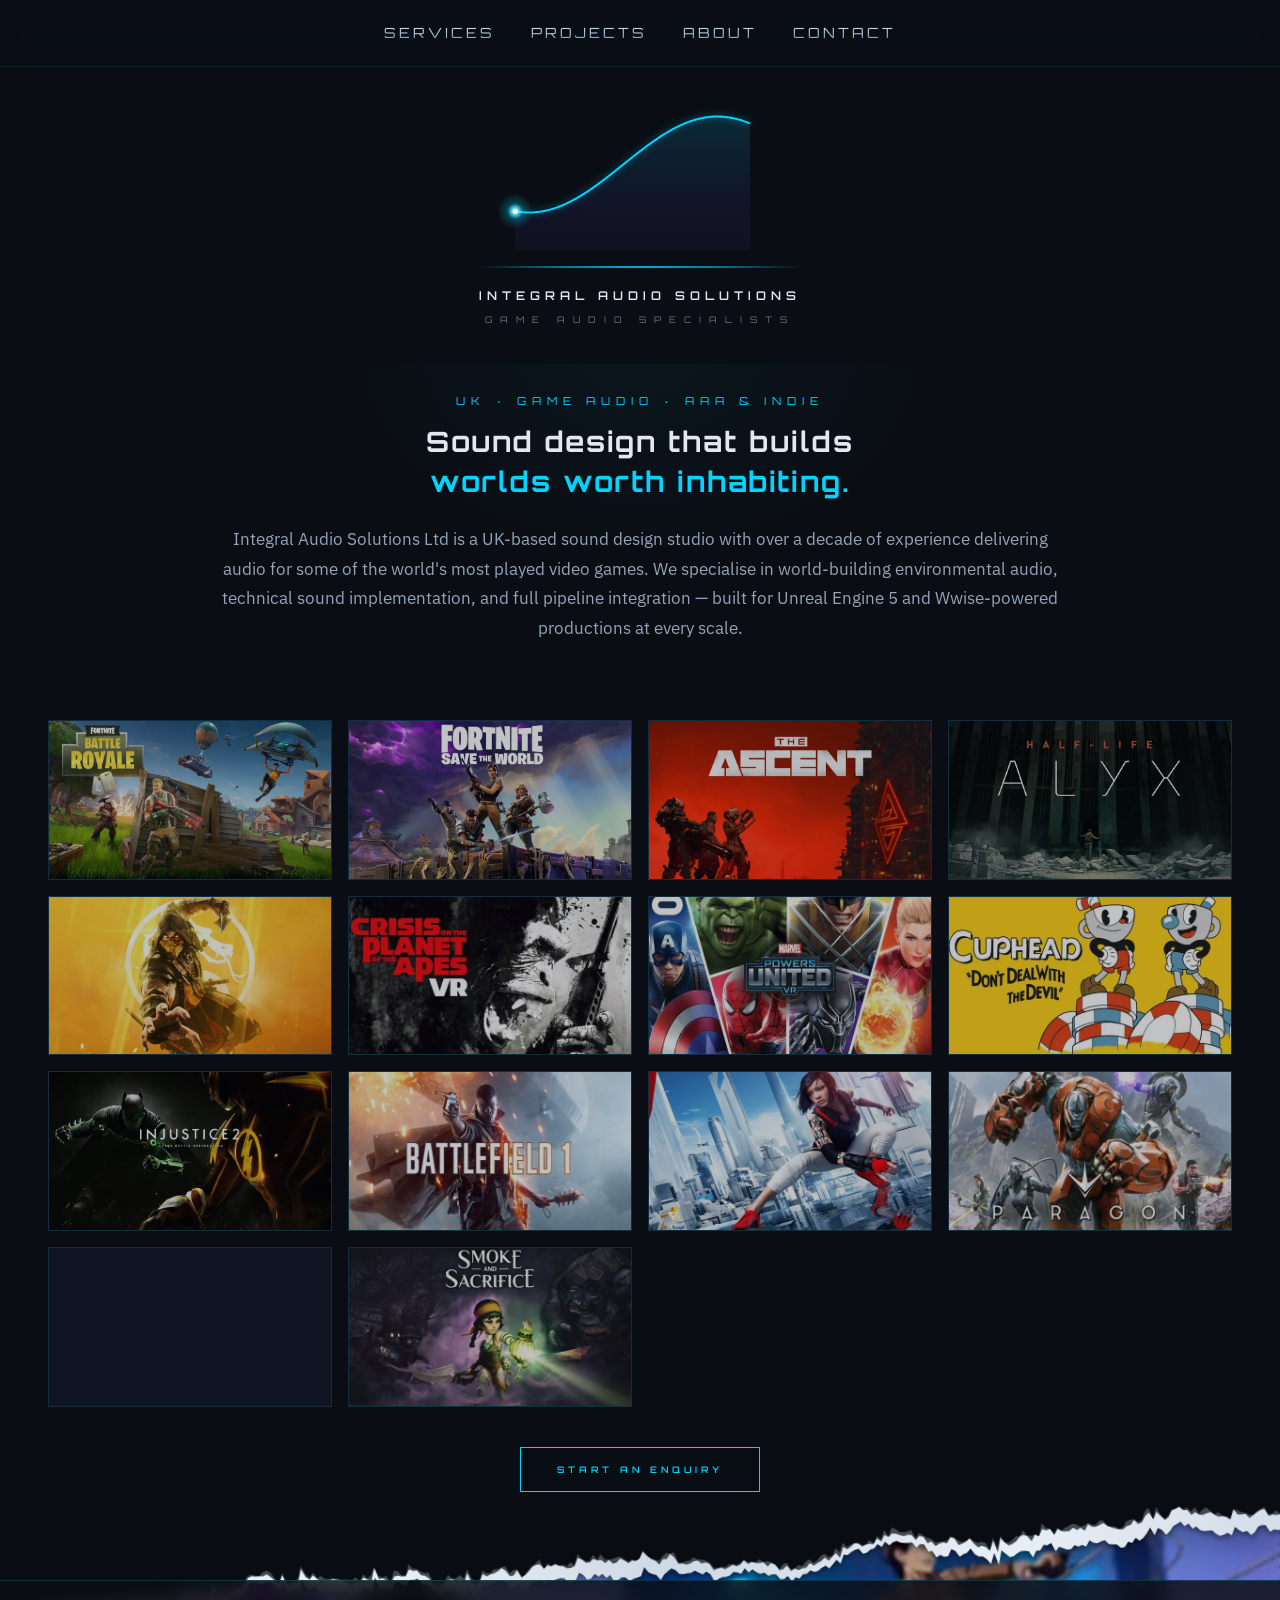
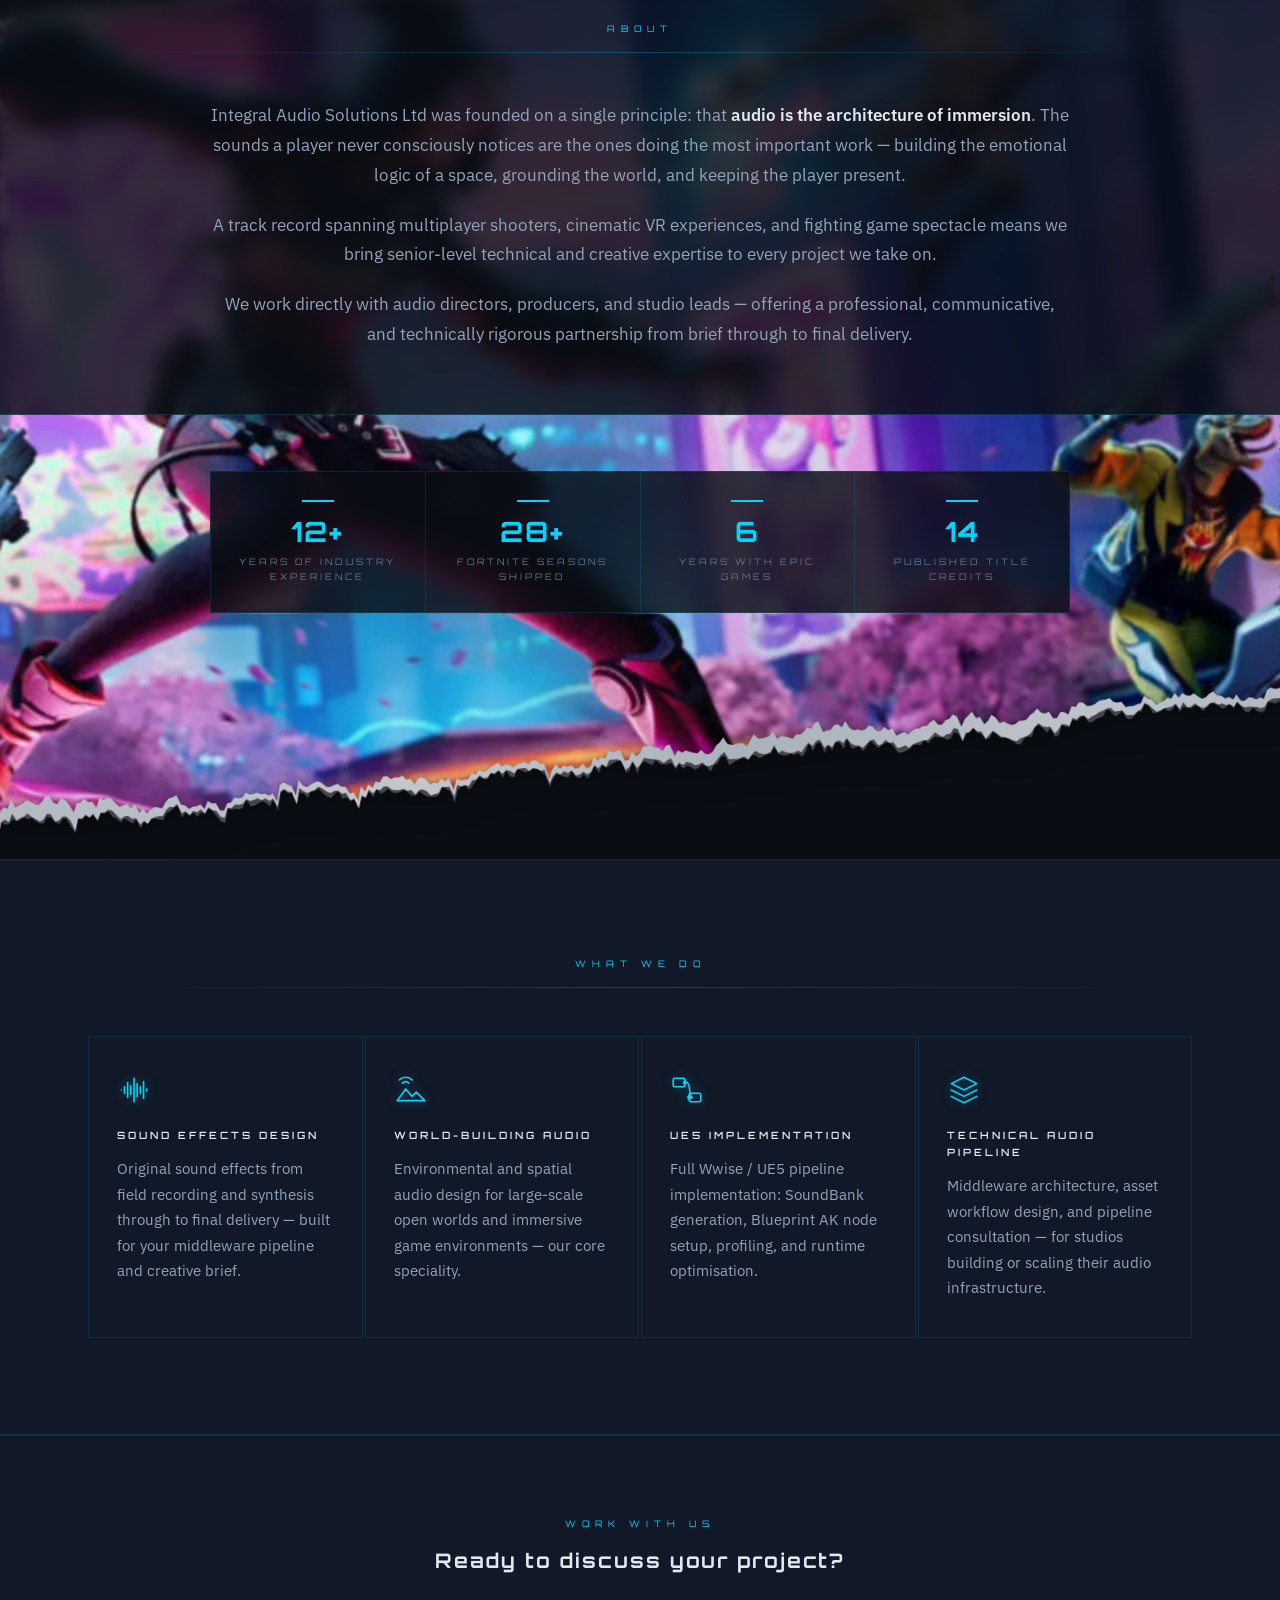
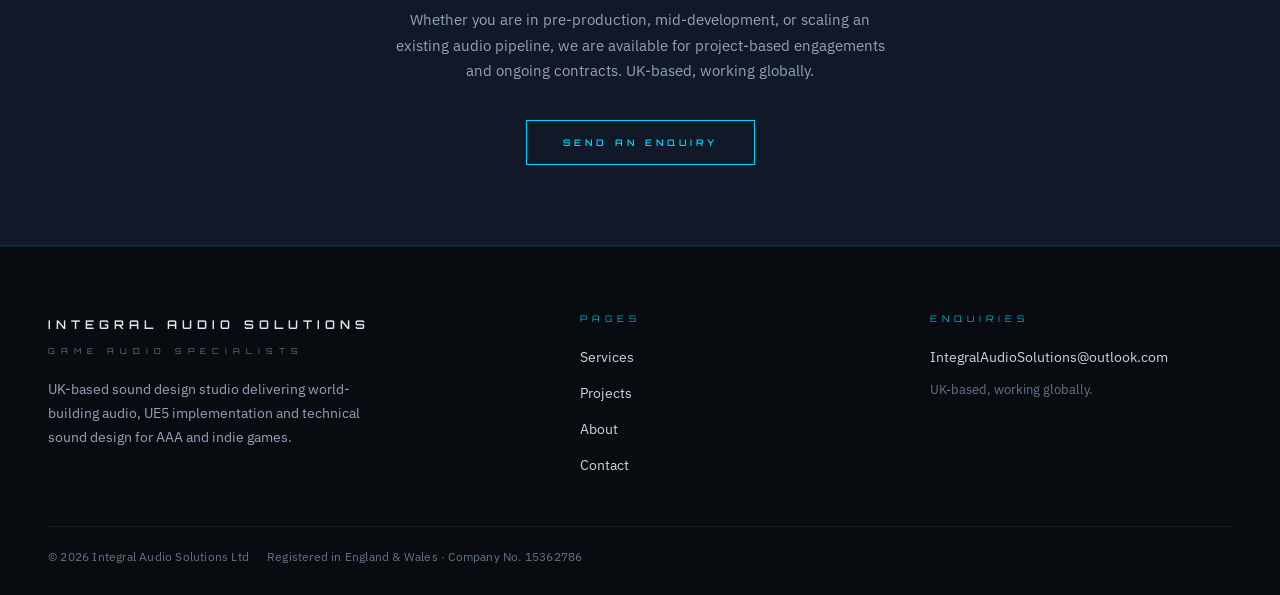
==== commit 0fdb4f0f: "Real stats (28+ Fortnite seasons, 6 years with Epic) and a phone-only back button on inner pages Co-" ====
--- a/index.html
+++ b/index.html
@@ -1534,12 +1534,12 @@
           <div class="stat-label">Years of industry experience</div>
         </div>
         <div class="stat">
-          <div class="stat-number">AAA</div>
-          <div class="stat-label">To Indie — full spectrum</div>
+          <div class="stat-number">28+</div>
+          <div class="stat-label">Fortnite seasons shipped</div>
         </div>
         <div class="stat">
-          <div class="stat-number">UE5</div>
-          <div class="stat-label">Unreal Engine 5 &amp; Wwise pipeline</div>
+          <div class="stat-number">6</div>
+          <div class="stat-label">Years with Epic Games</div>
         </div>
         <div class="stat">
           <div class="stat-number">14</div>
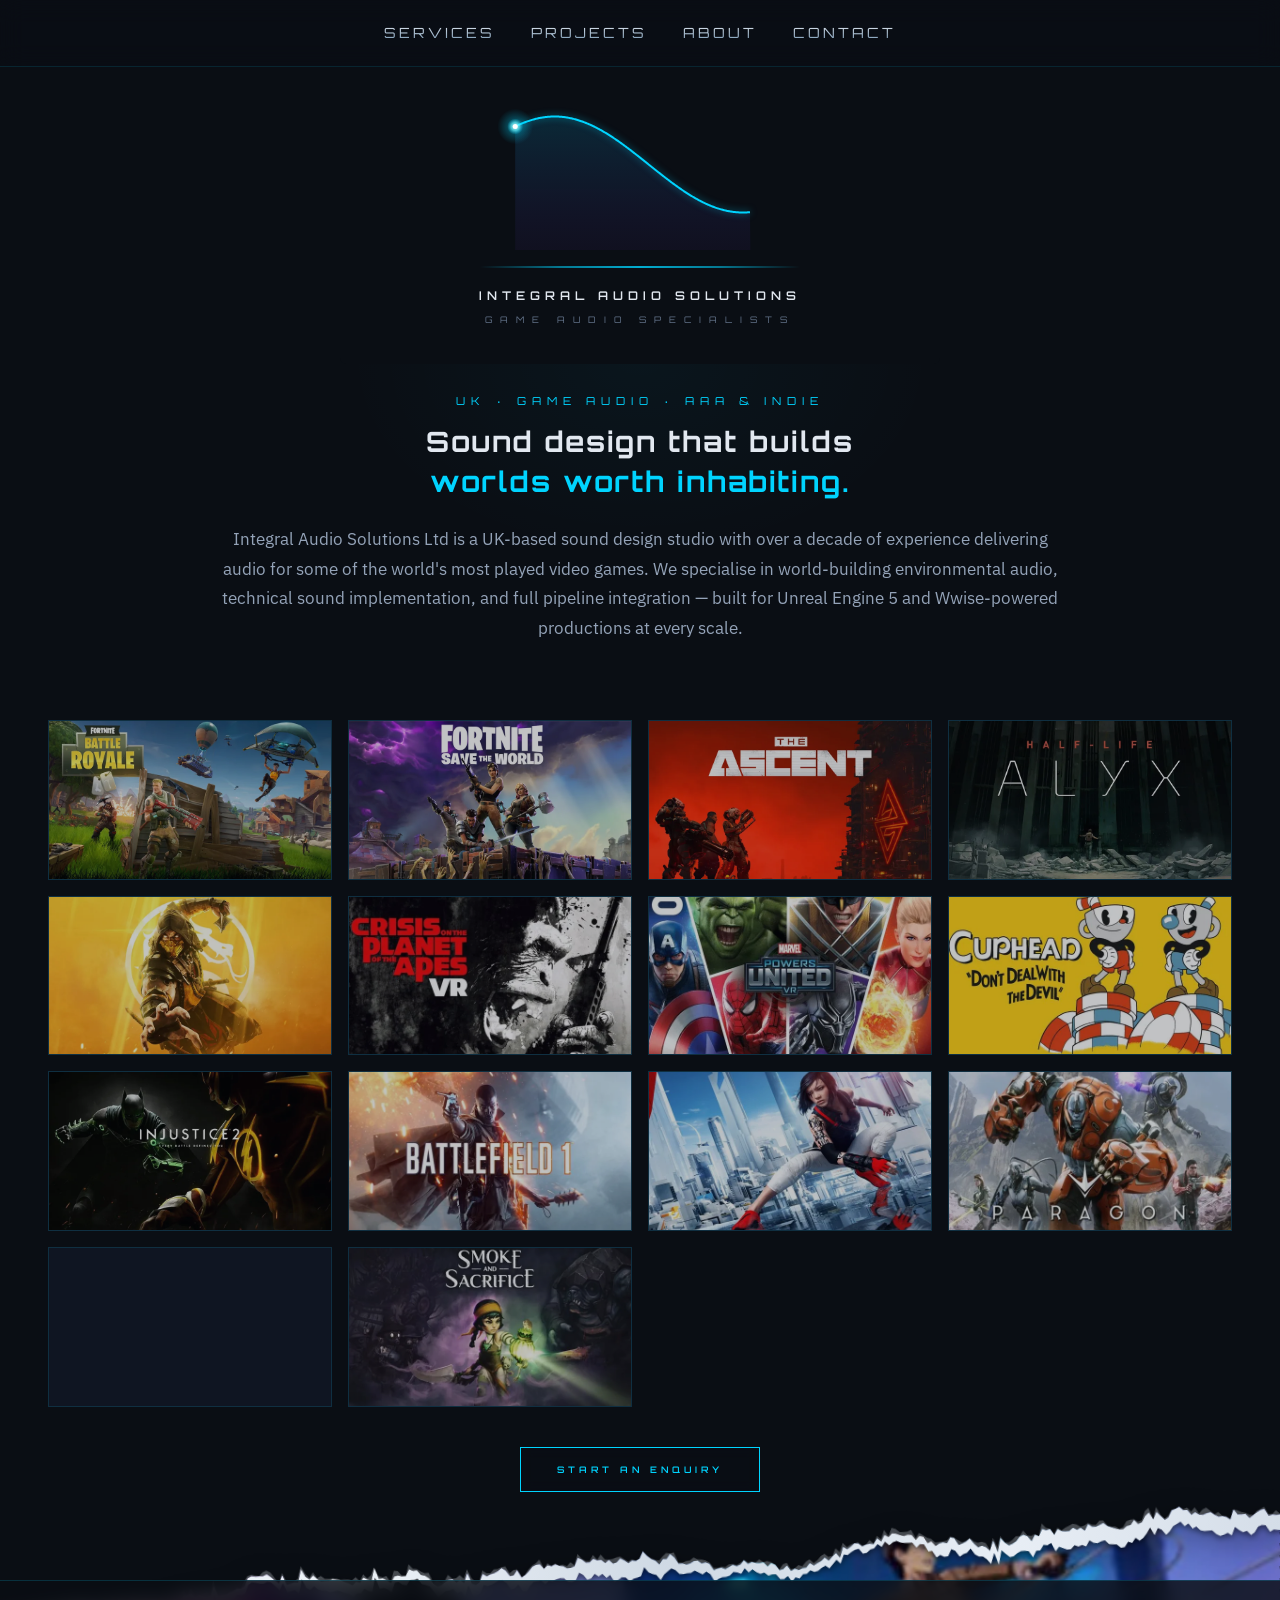
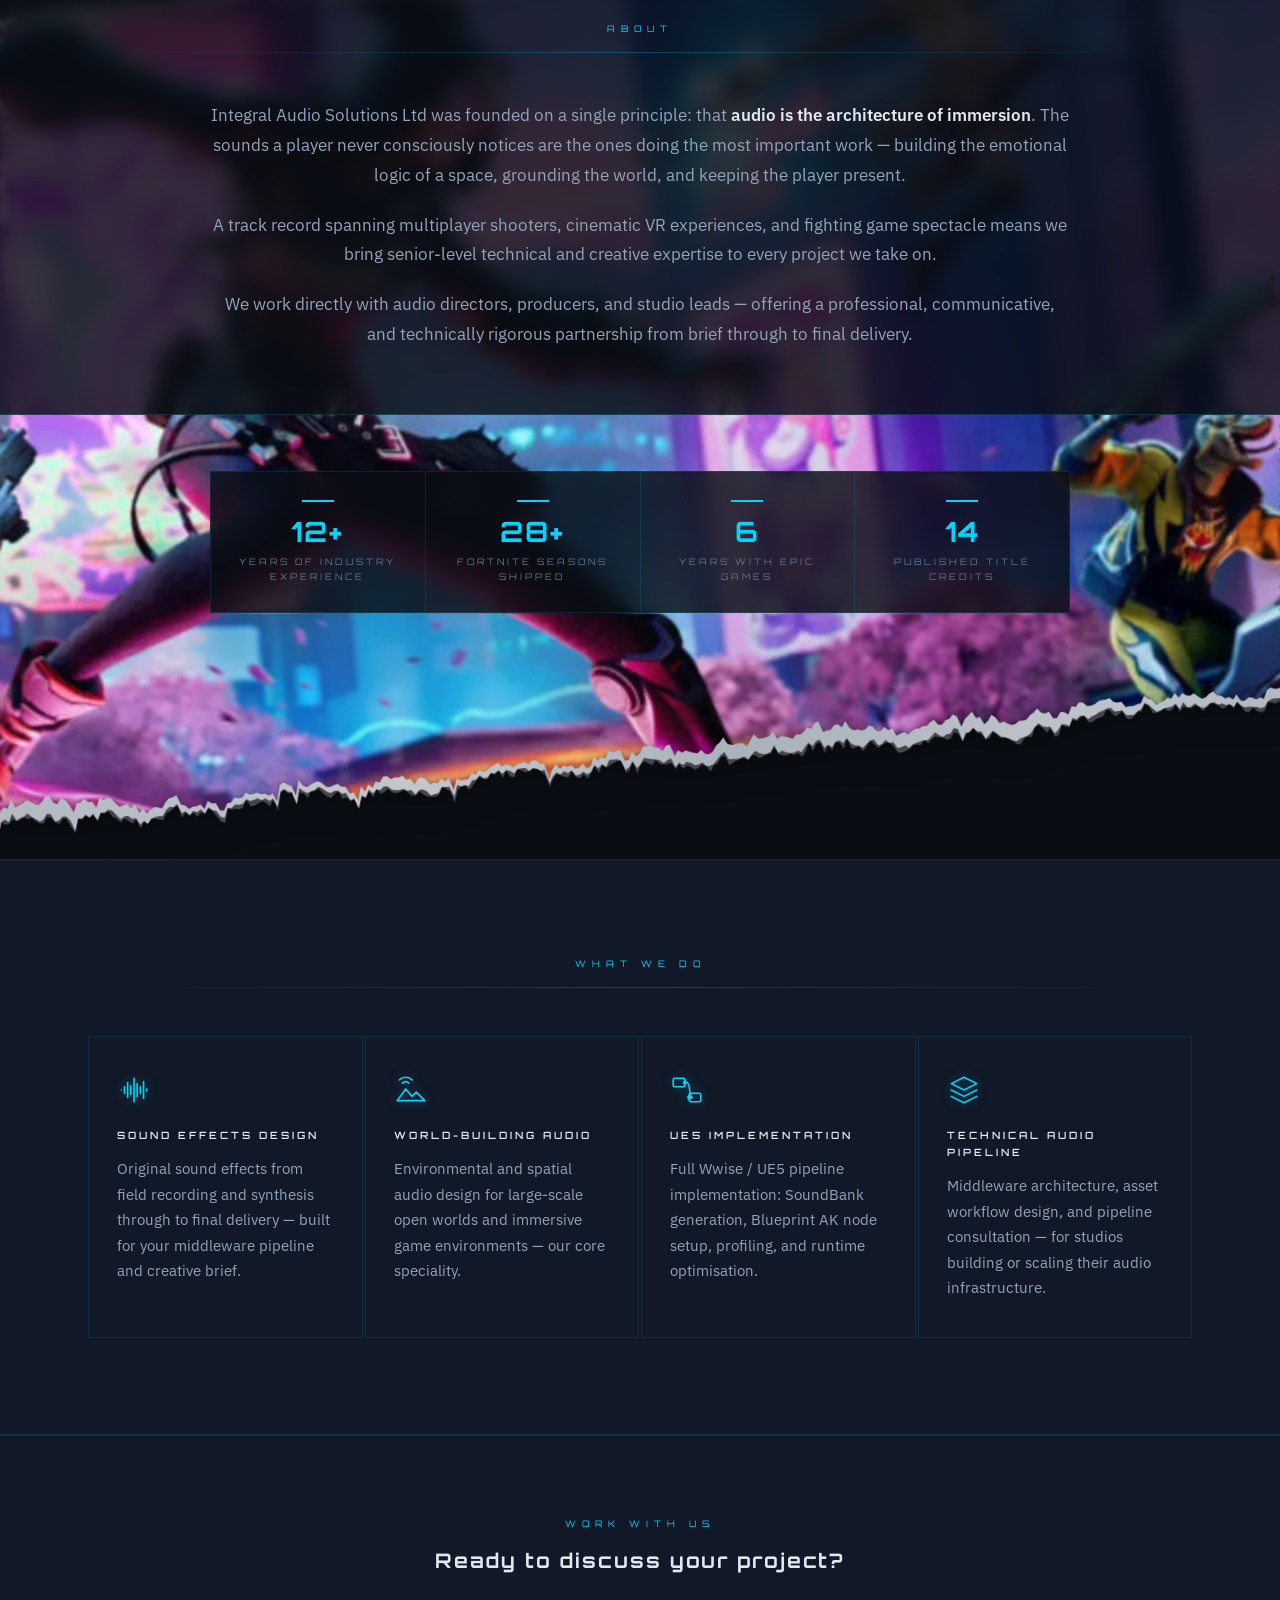
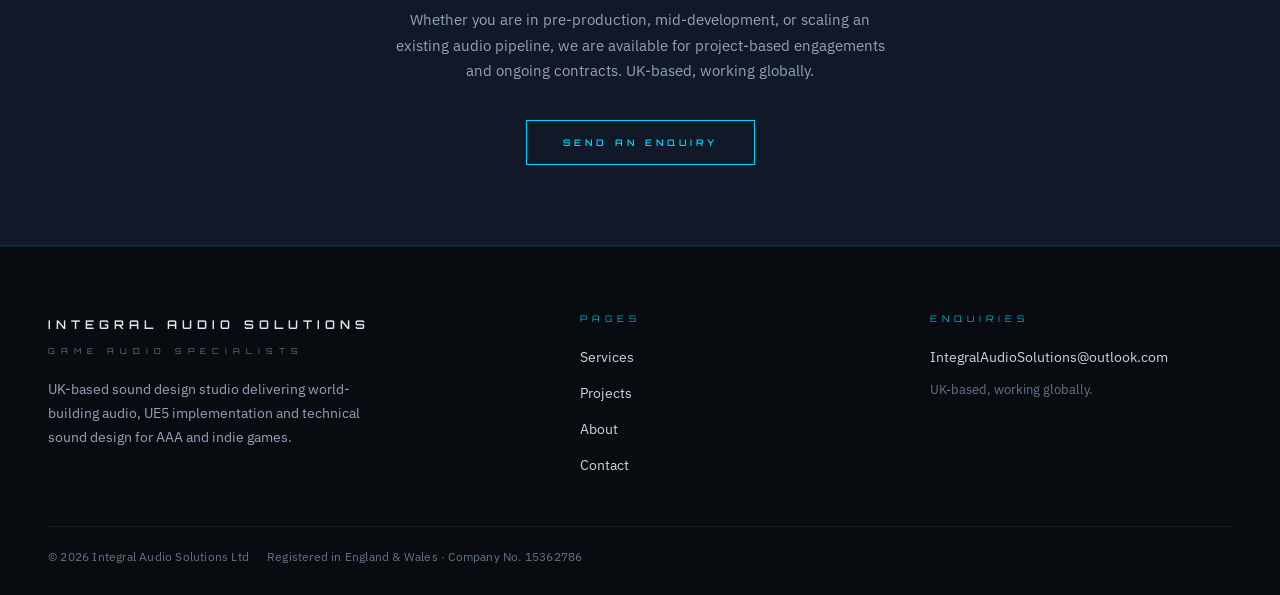
==== commit aa8757bf: "Logo animation: start and end on the still waveform shape, time-based speed" ====
--- a/index.html
+++ b/index.html
@@ -1659,10 +1659,18 @@
     -------------------------------------------------- */
     const FREQ         = 1.25;
     const TARGET_T_MOD = Math.PI * 0.75;
-    const STEP         = 0.022;
-    const FREEZE_AFTER = 5000;
-    const TOLERANCE    = STEP * 0.6;
-    const sharedStart  = performance.now();
+    const STEP         = 0.022;   /* scroll speed per frame at 60fps — do not change */
+
+    /* Scroll speed in radians per millisecond. Using real time (not frames)
+       means the animation runs at the same pace on 60Hz, 120Hz and 144Hz
+       monitors, and the end point is exact on all of them. */
+    const SCROLL_SPEED = STEP * 60 / 1000;
+
+    /* How many FULL wave cycles the animation plays before settling.
+       One cycle = 2π / SCROLL_SPEED ≈ 4.8 seconds. Because the wave repeats
+       every 2π, it starts AND finishes on the exact shape of the still logo.
+       Want it to run longer? Change to 2 (≈ 9.5 seconds). Whole numbers only. */
+    const ANIM_CYCLES  = 1;
 
     /* --------------------------------------------------
        BUILD WAVE POINTS
@@ -1763,57 +1771,58 @@
        MAIN LOGO LOOP
        Four phases:
        1. animating — wave scrolls, laser sits at left edge (pos 0)
-       2. tracing   — 1s before freeze, laser travels 0→1 across wave
-       3. fading    — wave frozen at target, laser fades out from pos 1
+       2. tracing   — wave has settled on the still shape, laser travels 0→1
+       3. fading    — wave still, laser fades out from pos 1
        4. frozen    — static wave, no laser
+
+       Seamless handover: the wave starts at t = TARGET_T_MOD (the shape of
+       the finished still) and runs a whole number of 2π cycles, so the first
+       frame, the last animated frame and the still are all identical.
     -------------------------------------------------- */
     function makeLogoLoop(canvasId, amp, leftFrac, rightFrac) {
       const cvs = document.getElementById(canvasId);
       if (!cvs) return;
       const ctx = cvs.getContext('2d');
       const cW = cvs.width, cH = cvs.height;
-      let t = 0;
-      let frozenT    = null; /* t value locked when tracing starts */
+      const T_START = TARGET_T_MOD;                          /* same shape as the still */
+      const T_END   = TARGET_T_MOD + ANIM_CYCLES * Math.PI * 2; /* same shape again, N cycles later */
       let phase      = 'animating';
       let laserPos   = 0;
       let laserAlpha = 1.0;
+      let animStart  = null;   /* set on the first frame, so page-load delay can't eat the animation */
       let traceStart = null;
       let fadeStart  = null;
       const TRACE_DURATION = 1000;
       const FADE_DURATION  = 700;
-      const TRACE_START_AT = FREEZE_AFTER - TRACE_DURATION;
+
+      /* Draws the settled still shape. T_END and TARGET_T_MOD look identical
+         (sin repeats every 2π); using TARGET_T_MOD keeps it exactly the still. */
+      function drawStill(pos, alpha) {
+        drawPts(ctx, buildPts(TARGET_T_MOD, cW, cH, amp, leftFrac, rightFrac),
+                cW, cH, leftFrac, rightFrac, pos, alpha);
+      }
 
       function loop(now) {
-        const elapsed = now - sharedStart;
+        if (animStart === null) animStart = now;
 
         if (phase === 'animating') {
-          t += STEP;
+          const t = Math.min(T_END, T_START + (now - animStart) * SCROLL_SPEED);
           drawPts(ctx, buildPts(t, cW, cH, amp, leftFrac, rightFrac),
                   cW, cH, leftFrac, rightFrac, 0, laserAlpha);
 
-          if (elapsed >= TRACE_START_AT) {
-            /* Find the nearest TARGET_T_MOD frame to current t
-               so frozenT IS the final frame — no snap at end of trace */
-            const twoPi   = Math.PI * 2;
-            const cycles  = Math.floor(t / twoPi);
-            /* Check this cycle and next to find closest */
-            const c1 = cycles * twoPi + TARGET_T_MOD;
-            const c2 = (cycles + 1) * twoPi + TARGET_T_MOD;
-            frozenT    = (Math.abs(c1 - t) < Math.abs(c2 - t)) ? c1 : c2;
+          if (t >= T_END) {
+            /* Wave has landed exactly on the still shape — no snap */
             phase      = 'tracing';
             traceStart = now;
           }
 
         } else if (phase === 'tracing') {
-          /* Wave is frozen — laser travels across the static shape */
+          /* Wave is settled — laser travels across the static shape */
           const tp = Math.min(1, (now - traceStart) / TRACE_DURATION);
           laserPos = tp;
-
-          drawPts(ctx, buildPts(frozenT, cW, cH, amp, leftFrac, rightFrac),
-                  cW, cH, leftFrac, rightFrac, laserPos, laserAlpha);
+          drawStill(laserPos, laserAlpha);
 
           if (tp >= 1) {
-            /* frozenT already set to target frame — just transition to fading */
             phase     = 'fading';
             fadeStart = now;
             laserPos  = 1;
@@ -1822,13 +1831,11 @@
         } else if (phase === 'fading') {
           const fp = Math.min(1, (now - fadeStart) / FADE_DURATION);
           laserAlpha = 1 - fp;
-          drawPts(ctx, buildPts(frozenT, cW, cH, amp, leftFrac, rightFrac),
-                  cW, cH, leftFrac, rightFrac, laserPos, laserAlpha);
+          drawStill(laserPos, laserAlpha);
 
           if (fp >= 1) {
             phase = 'frozen';
-            drawPts(ctx, buildPts(frozenT, cW, cH, amp, leftFrac, rightFrac),
-                    cW, cH, leftFrac, rightFrac, 1, 0);
+            drawStill(1, 0);
             return;
           }
 
@@ -1838,6 +1845,10 @@
 
         requestAnimationFrame(loop);
       }
+
+      /* Draw the still shape straight away so there is never a blank or
+         wrong-shaped frame before the first animation frame arrives. */
+      drawStill(0, laserAlpha);
       requestAnimationFrame(loop);
     }
 
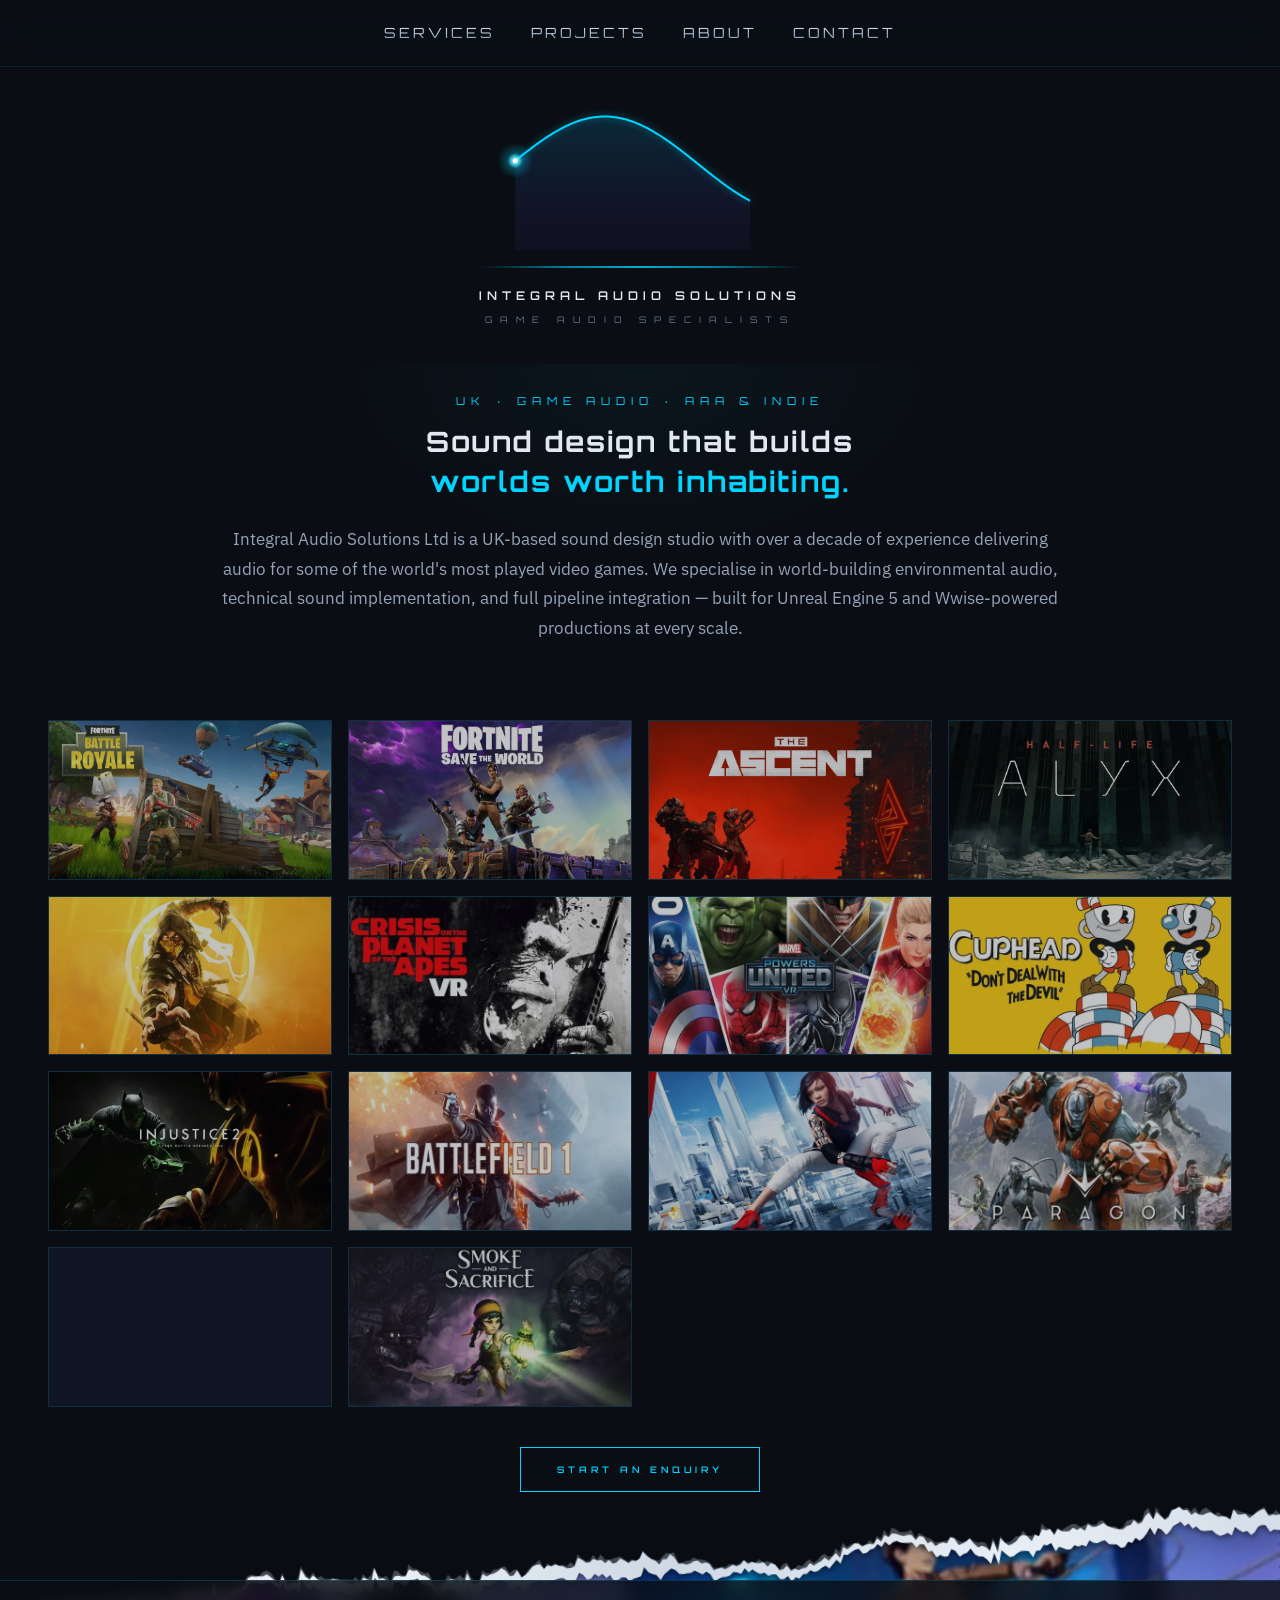
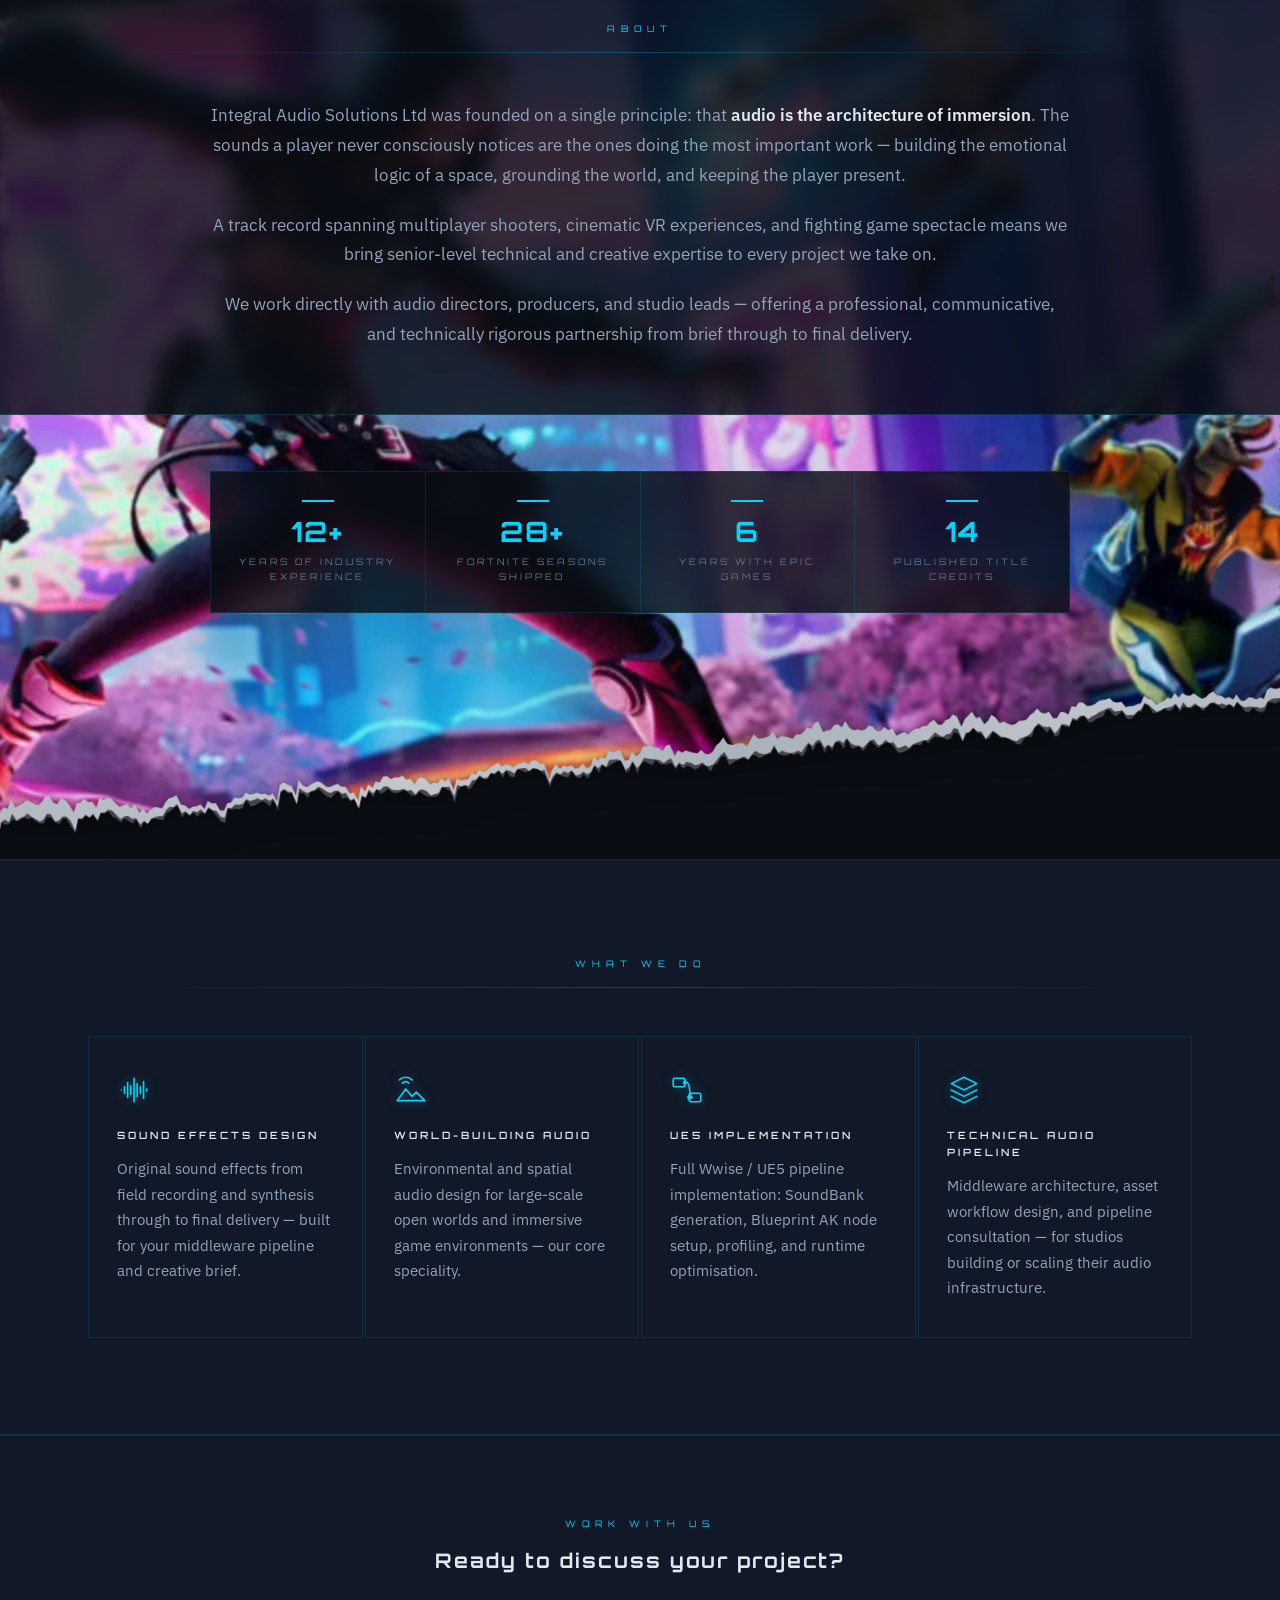
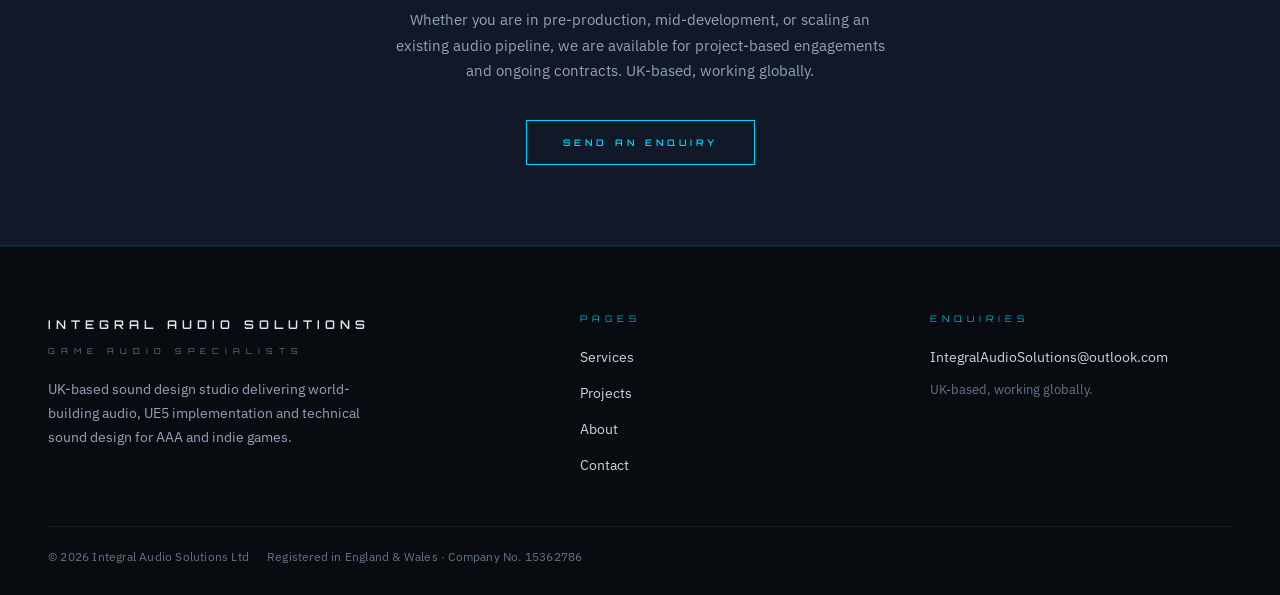
==== commit 5cac9c8d: "Logo animation: 25% faster, 7s total with ease-out settle" ====
--- a/index.html
+++ b/index.html
@@ -1661,15 +1661,20 @@
     const TARGET_T_MOD = Math.PI * 0.75;
     const STEP         = 0.022;   /* scroll speed per frame at 60fps — do not change */
 
-    /* Scroll speed in radians per millisecond. Using real time (not frames)
-       means the animation runs at the same pace on 60Hz, 120Hz and 144Hz
-       monitors, and the end point is exact on all of them. */
-    const SCROLL_SPEED = STEP * 60 / 1000;
-
-    /* How many FULL wave cycles the animation plays before settling.
-       One cycle = 2π / SCROLL_SPEED ≈ 4.8 seconds. Because the wave repeats
-       every 2π, it starts AND finishes on the exact shape of the still logo.
-       Want it to run longer? Change to 2 (≈ 9.5 seconds). Whole numbers only. */
+    /* Scroll speed in radians per millisecond, 25% faster than the original
+       signed-off pace. Using real time (not frames) means the animation runs
+       at the same pace on 60Hz, 120Hz and 144Hz monitors. */
+    const SPEED_BOOST  = 1.25;
+    const SCROLL_SPEED = STEP * 60 / 1000 * SPEED_BOOST;
+
+    /* TOTAL_MS is the whole animation, from the first frame until the logo is
+       completely still (wave + laser trace + laser fade). Change this number
+       to make the whole thing longer or shorter — the code works out the rest. */
+    const TOTAL_MS     = 7000;
+
+    /* Whole wave cycles played before settling. The wave repeats every 2π, so
+       it starts AND finishes on the exact shape of the still logo. Keep this
+       a whole number. */
     const ANIM_CYCLES  = 1;
 
     /* --------------------------------------------------
@@ -1785,7 +1790,6 @@
       const ctx = cvs.getContext('2d');
       const cW = cvs.width, cH = cvs.height;
       const T_START = TARGET_T_MOD;                          /* same shape as the still */
-      const T_END   = TARGET_T_MOD + ANIM_CYCLES * Math.PI * 2; /* same shape again, N cycles later */
       let phase      = 'animating';
       let laserPos   = 0;
       let laserAlpha = 1.0;
@@ -1795,7 +1799,25 @@
       const TRACE_DURATION = 1000;
       const FADE_DURATION  = 700;
 
-      /* Draws the settled still shape. T_END and TARGET_T_MOD look identical
+      /* Time available for the scrolling wave itself. */
+      const ANIM_MS   = TOTAL_MS - TRACE_DURATION - FADE_DURATION;
+      /* Distance (radians) the wave must travel to land back on the still shape. */
+      const DISTANCE  = ANIM_CYCLES * Math.PI * 2;
+      /* The wave cruises at full speed, then slows smoothly to a stop.
+         Solve for how long the slow-down lasts so that the distance and the
+         total time both come out exactly right (kept within 0 – ANIM_MS). */
+      const DECEL_MS  = Math.min(ANIM_MS, Math.max(0, 2 * (ANIM_MS - DISTANCE / SCROLL_SPEED)));
+      const CRUISE_MS = ANIM_MS - DECEL_MS;
+
+      /* Radians travelled after 'ms' milliseconds of animation. */
+      function travelled(ms) {
+        if (ms >= ANIM_MS) return DISTANCE;
+        if (ms <= CRUISE_MS) return SCROLL_SPEED * ms;
+        const d = ms - CRUISE_MS;
+        return SCROLL_SPEED * (CRUISE_MS + d - (d * d) / (2 * DECEL_MS));
+      }
+
+      /* Draws the settled still shape. The end of the animation and TARGET_T_MOD look identical
          (sin repeats every 2π); using TARGET_T_MOD keeps it exactly the still. */
       function drawStill(pos, alpha) {
         drawPts(ctx, buildPts(TARGET_T_MOD, cW, cH, amp, leftFrac, rightFrac),
@@ -1806,11 +1828,11 @@
         if (animStart === null) animStart = now;
 
         if (phase === 'animating') {
-          const t = Math.min(T_END, T_START + (now - animStart) * SCROLL_SPEED);
+          const t = T_START + travelled(now - animStart);
           drawPts(ctx, buildPts(t, cW, cH, amp, leftFrac, rightFrac),
                   cW, cH, leftFrac, rightFrac, 0, laserAlpha);
 
-          if (t >= T_END) {
+          if (now - animStart >= ANIM_MS) {
             /* Wave has landed exactly on the still shape — no snap */
             phase      = 'tracing';
             traceStart = now;
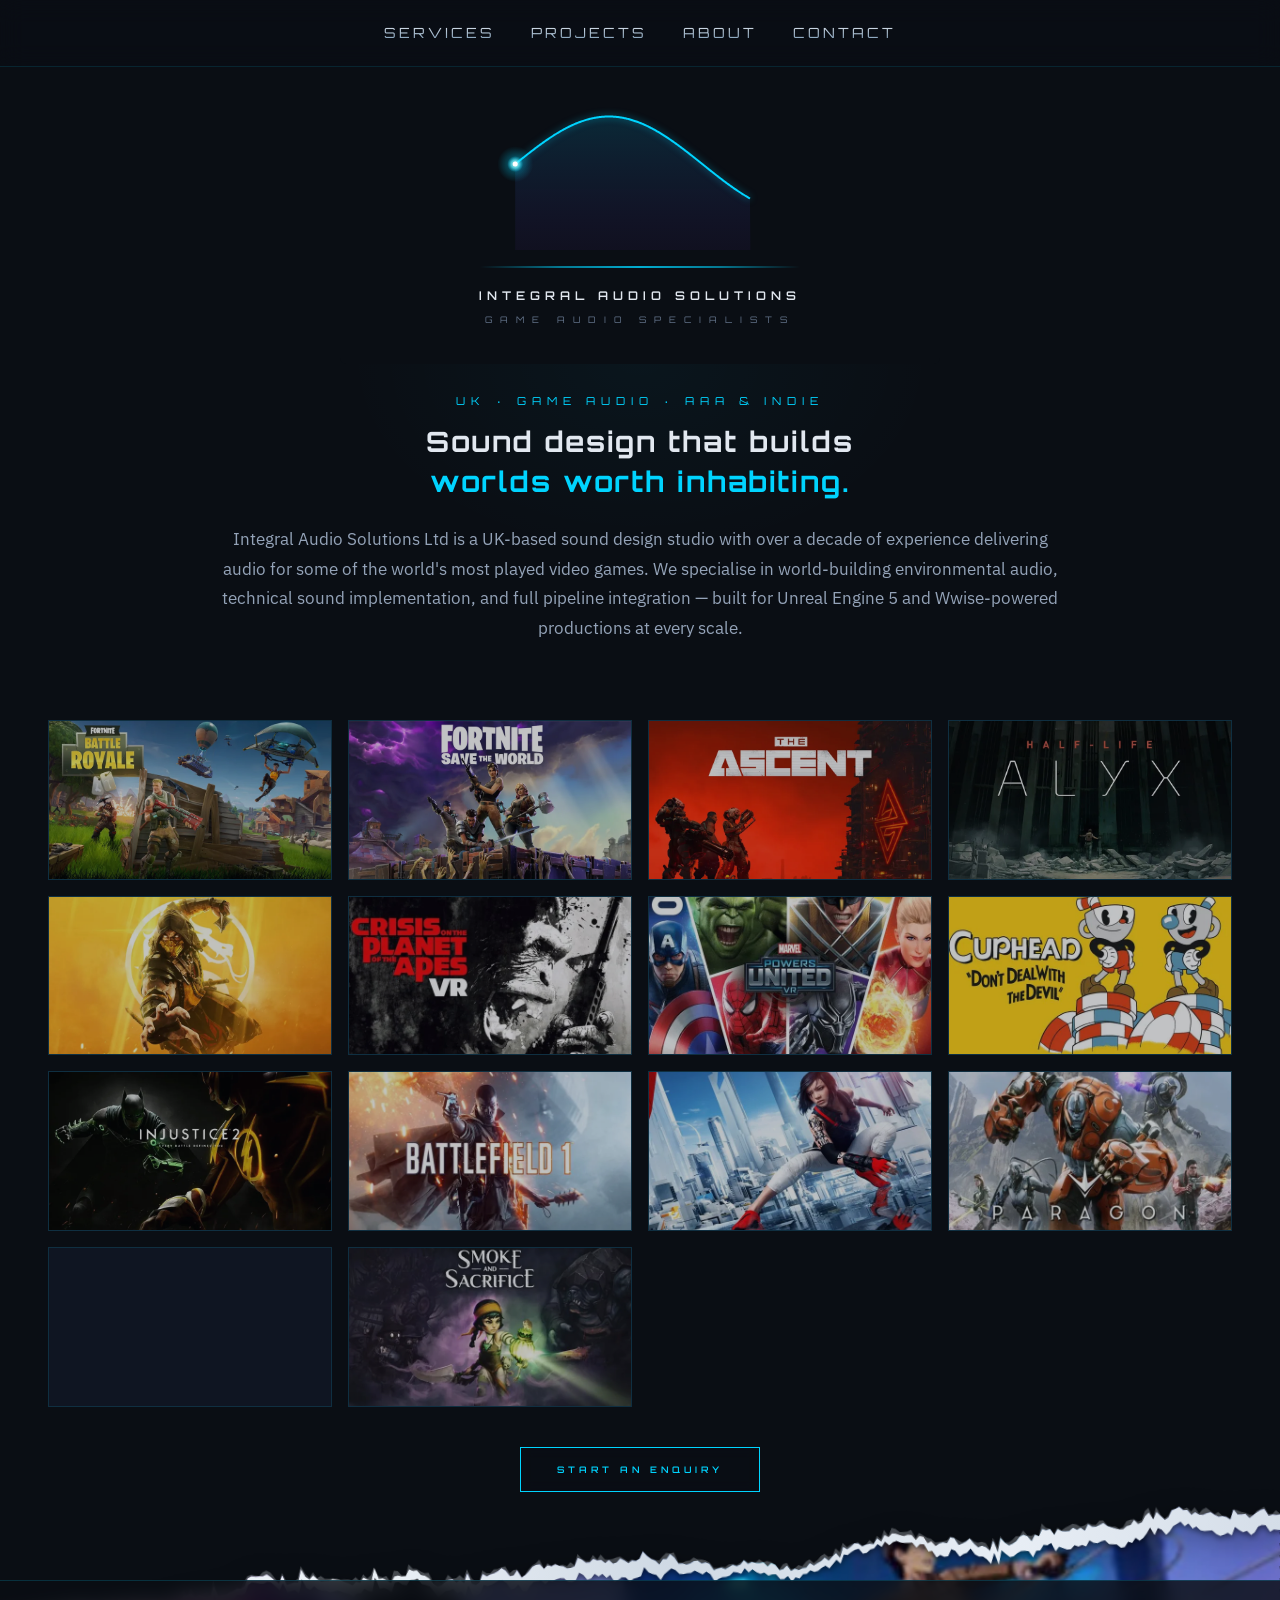
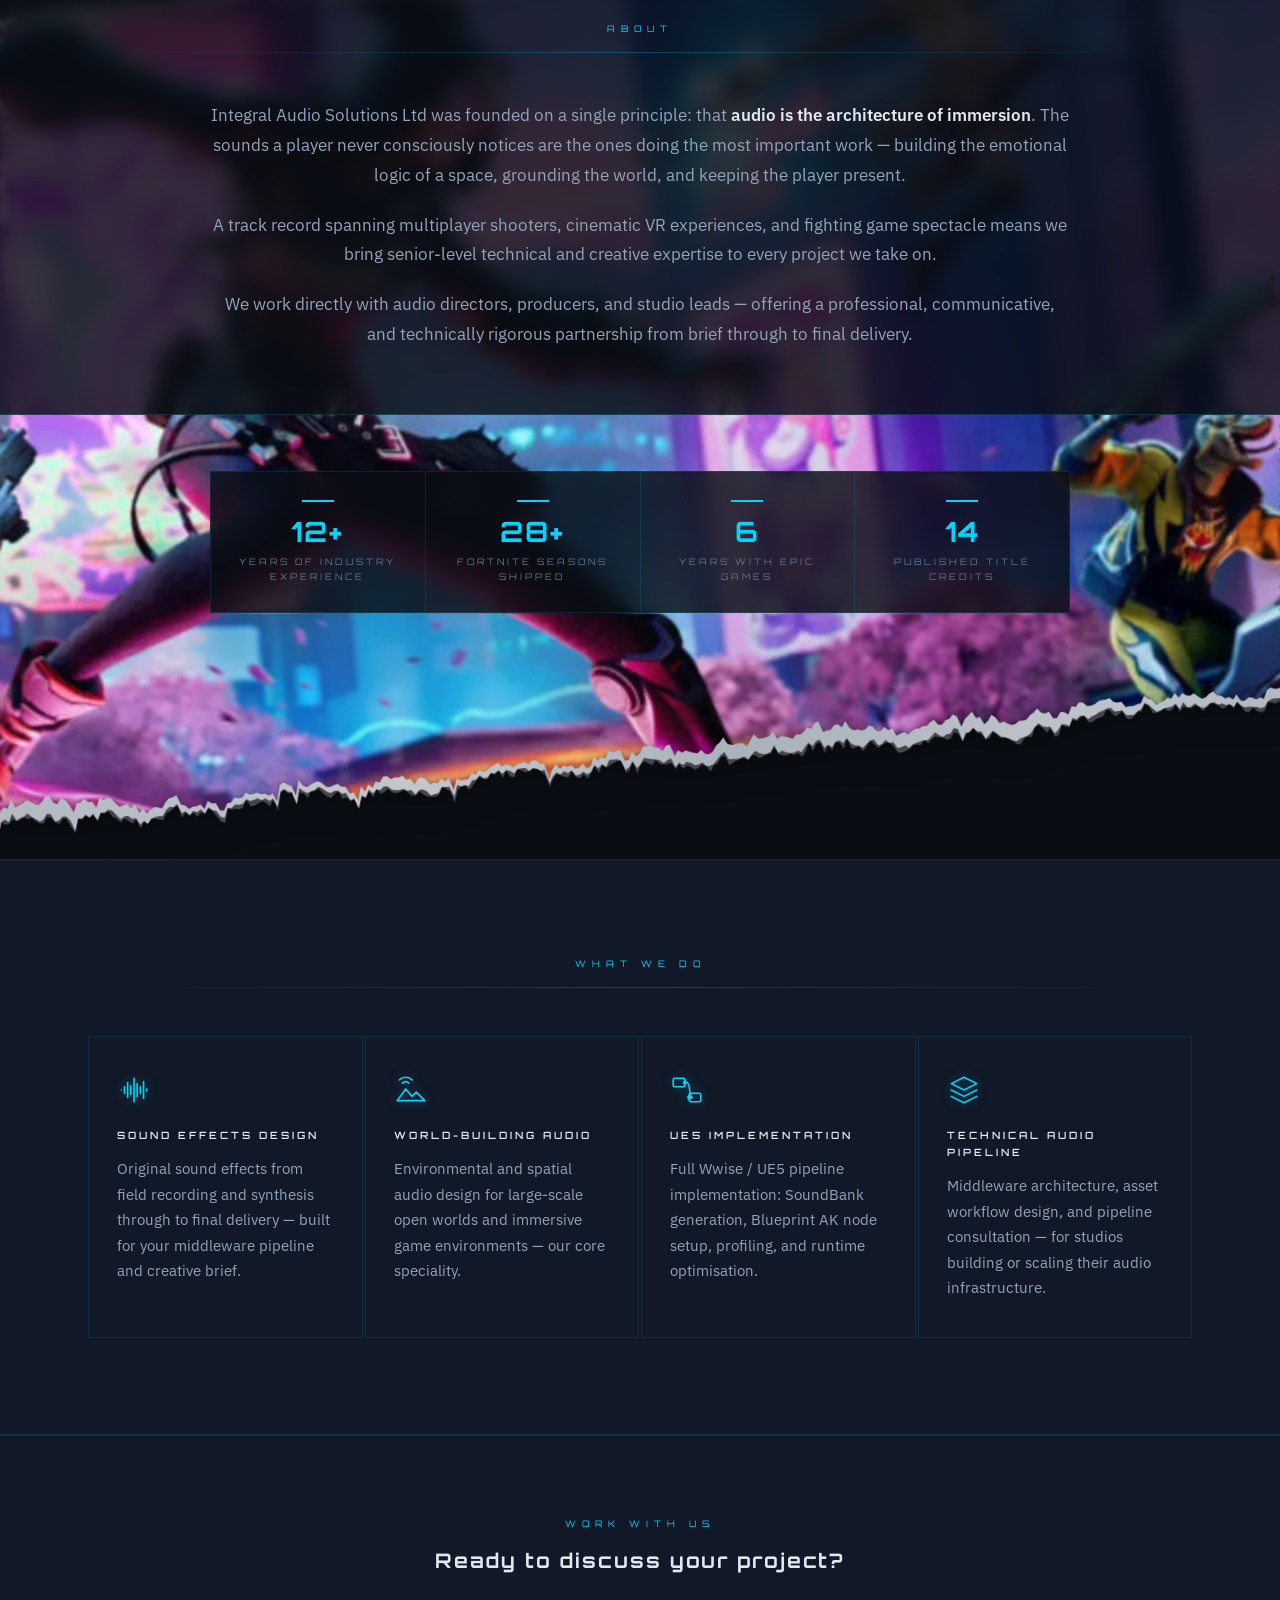
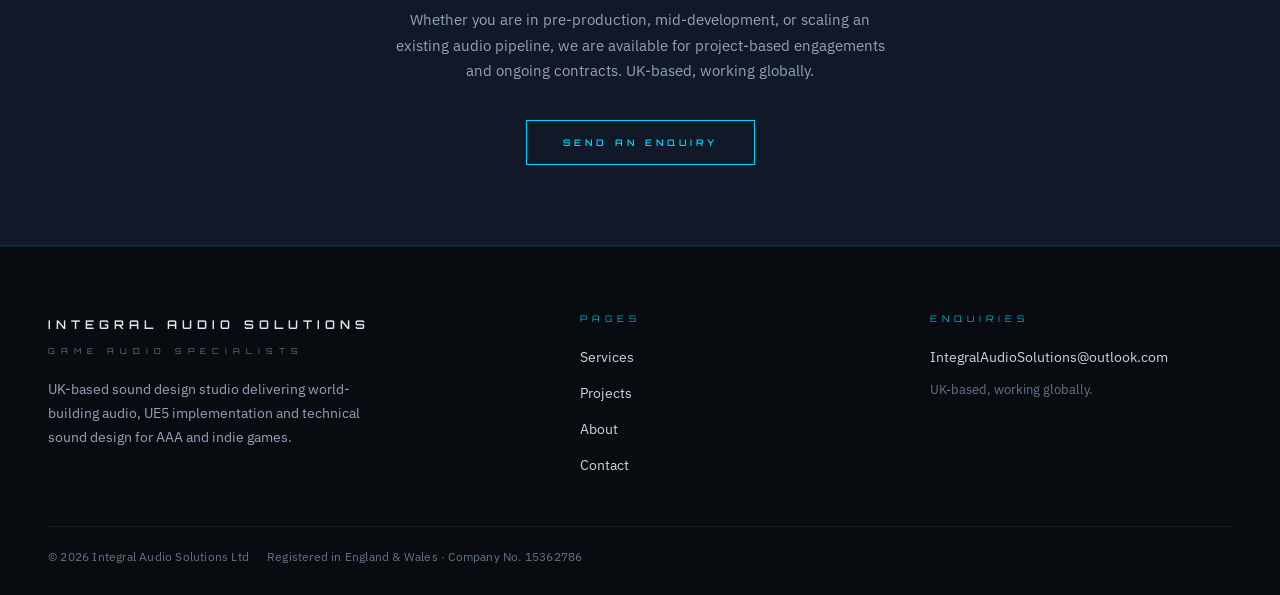
==== commit 7c2c880e: "Logo animation: constant speed, 25% faster again, lands on still" ====
--- a/index.html
+++ b/index.html
@@ -1659,23 +1659,20 @@
     -------------------------------------------------- */
     const FREQ         = 1.25;
     const TARGET_T_MOD = Math.PI * 0.75;
-    const STEP         = 0.022;   /* scroll speed per frame at 60fps — do not change */
-
-    /* Scroll speed in radians per millisecond, 25% faster than the original
-       signed-off pace. Using real time (not frames) means the animation runs
-       at the same pace on 60Hz, 120Hz and 144Hz monitors. */
-    const SPEED_BOOST  = 1.25;
-    const SCROLL_SPEED = STEP * 60 / 1000 * SPEED_BOOST;
-
-    /* TOTAL_MS is the whole animation, from the first frame until the logo is
-       completely still (wave + laser trace + laser fade). Change this number
-       to make the whole thing longer or shorter — the code works out the rest. */
-    const TOTAL_MS     = 7000;
+
+    /* Scroll speed. 1 = the original signed-off pace (1.32 radians per second).
+       Currently 1.5625 = original pace made 25% faster, twice over (1.25 x 1.25).
+       The speed is constant from the first frame to the last. Using real time
+       (not frames) keeps it identical on 60Hz, 120Hz and 144Hz monitors. */
+    const SPEED_BOOST  = 1.5625;
+    const SCROLL_SPEED = 0.022 * 60 / 1000 * SPEED_BOOST;   /* radians per millisecond */
 
     /* Whole wave cycles played before settling. The wave repeats every 2π, so
        it starts AND finishes on the exact shape of the still logo. Keep this
-       a whole number. */
-    const ANIM_CYCLES  = 1;
+       a whole number. With a constant speed, the scroll lasts
+       ANIM_CYCLES x 2π / SCROLL_SPEED  (2 cycles at this speed = about 6.1 s),
+       then the laser trace (1 s) and fade (0.7 s) follow. */
+    const ANIM_CYCLES  = 2;
 
     /* --------------------------------------------------
        BUILD WAVE POINTS
@@ -1799,23 +1796,9 @@
       const TRACE_DURATION = 1000;
       const FADE_DURATION  = 700;
 
-      /* Time available for the scrolling wave itself. */
-      const ANIM_MS   = TOTAL_MS - TRACE_DURATION - FADE_DURATION;
-      /* Distance (radians) the wave must travel to land back on the still shape. */
-      const DISTANCE  = ANIM_CYCLES * Math.PI * 2;
-      /* The wave cruises at full speed, then slows smoothly to a stop.
-         Solve for how long the slow-down lasts so that the distance and the
-         total time both come out exactly right (kept within 0 – ANIM_MS). */
-      const DECEL_MS  = Math.min(ANIM_MS, Math.max(0, 2 * (ANIM_MS - DISTANCE / SCROLL_SPEED)));
-      const CRUISE_MS = ANIM_MS - DECEL_MS;
-
-      /* Radians travelled after 'ms' milliseconds of animation. */
-      function travelled(ms) {
-        if (ms >= ANIM_MS) return DISTANCE;
-        if (ms <= CRUISE_MS) return SCROLL_SPEED * ms;
-        const d = ms - CRUISE_MS;
-        return SCROLL_SPEED * (CRUISE_MS + d - (d * d) / (2 * DECEL_MS));
-      }
+      /* How long the wave scrolls: exactly the time needed to travel a whole
+         number of cycles at a constant speed, so it lands on the still shape. */
+      const ANIM_MS = (ANIM_CYCLES * Math.PI * 2) / SCROLL_SPEED;
 
       /* Draws the settled still shape. The end of the animation and TARGET_T_MOD look identical
          (sin repeats every 2π); using TARGET_T_MOD keeps it exactly the still. */
@@ -1828,7 +1811,7 @@
         if (animStart === null) animStart = now;
 
         if (phase === 'animating') {
-          const t = T_START + travelled(now - animStart);
+          const t = T_START + Math.min(now - animStart, ANIM_MS) * SCROLL_SPEED;
           drawPts(ctx, buildPts(t, cW, cH, amp, leftFrac, rightFrac),
                   cW, cH, leftFrac, rightFrac, 0, laserAlpha);
 
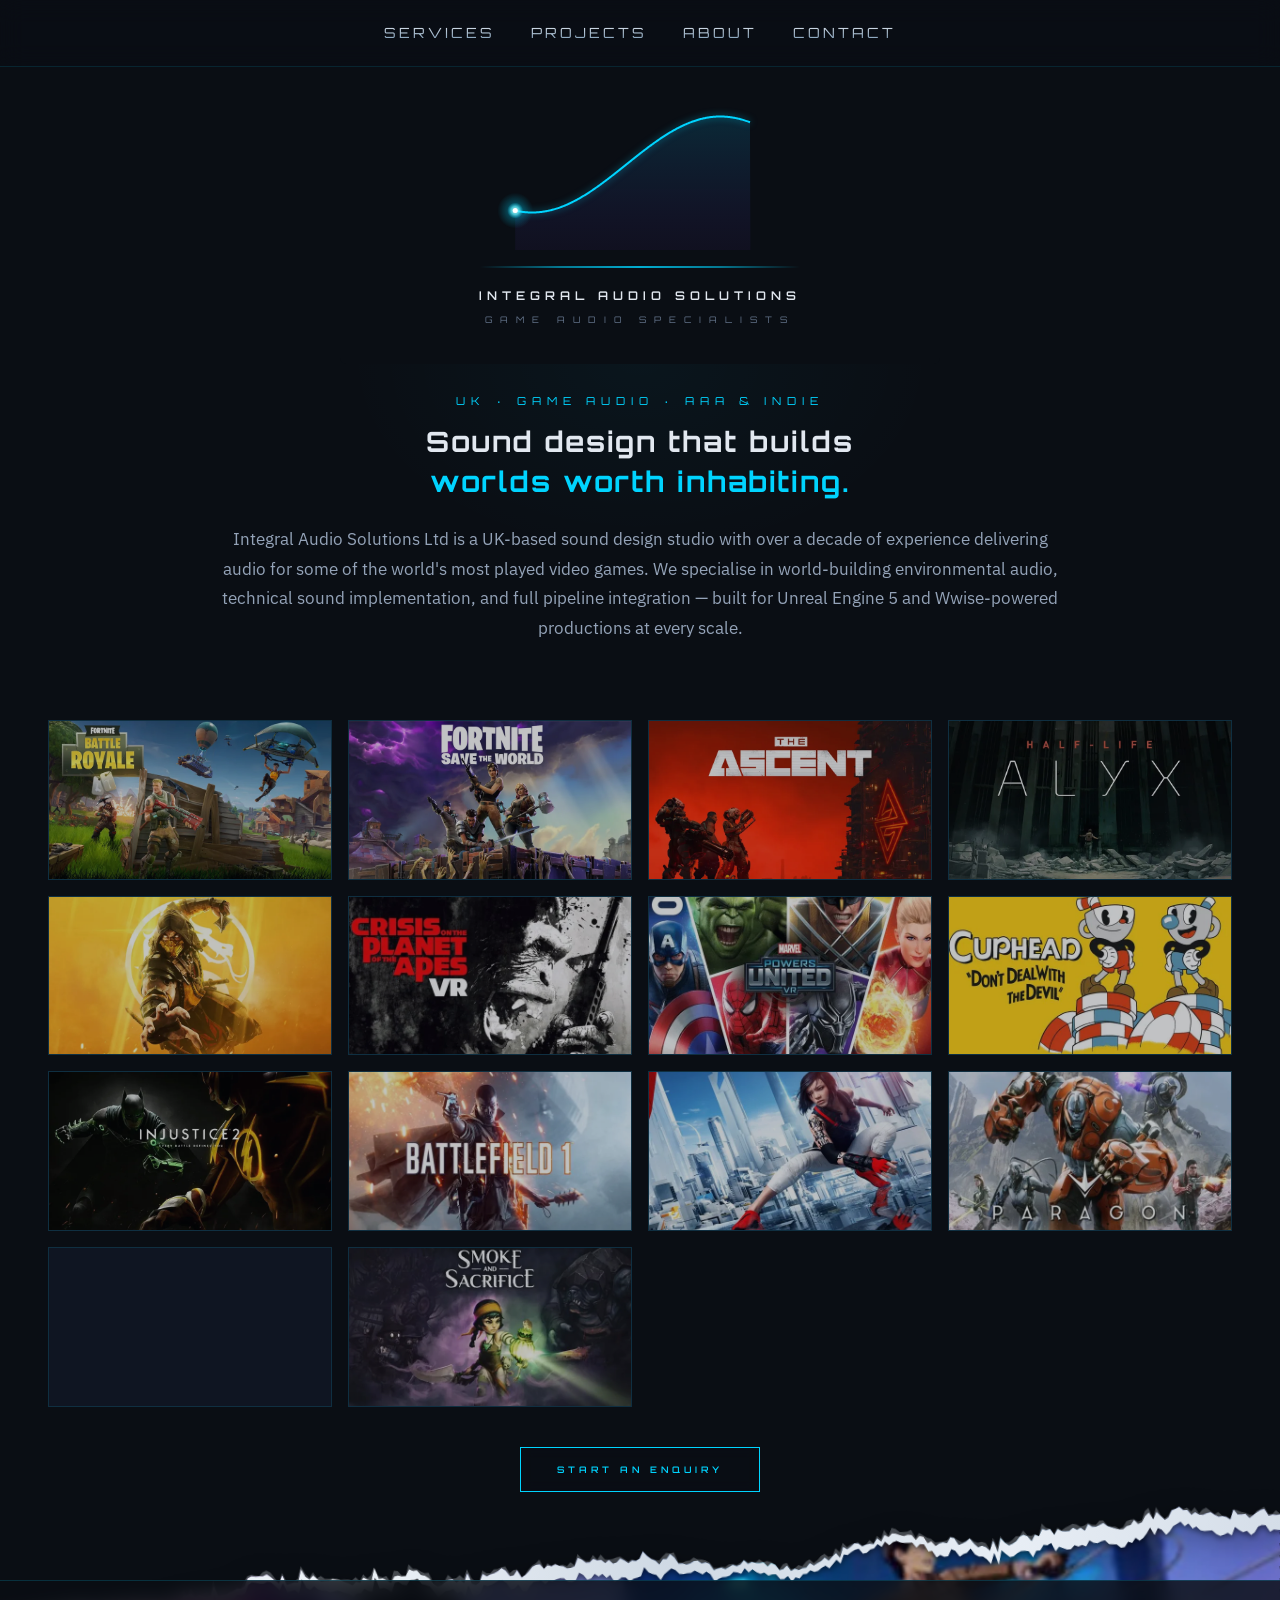
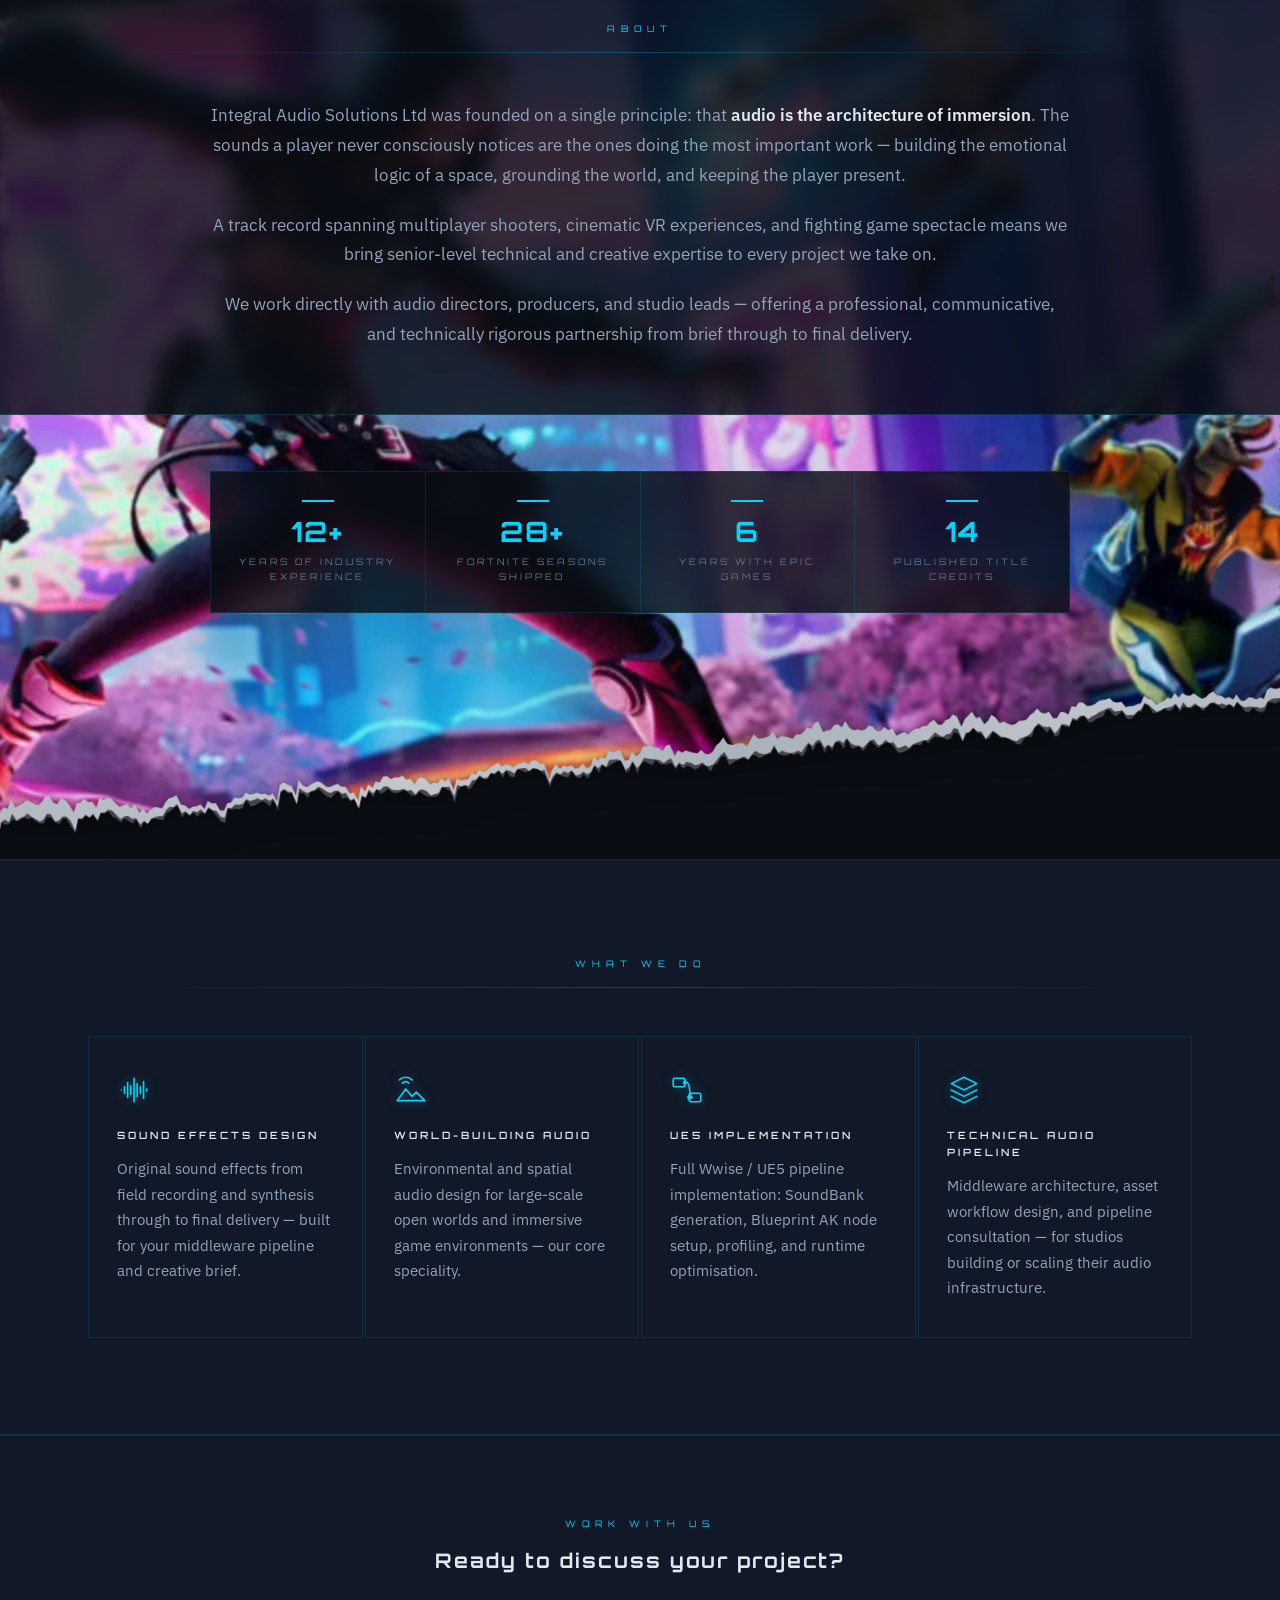
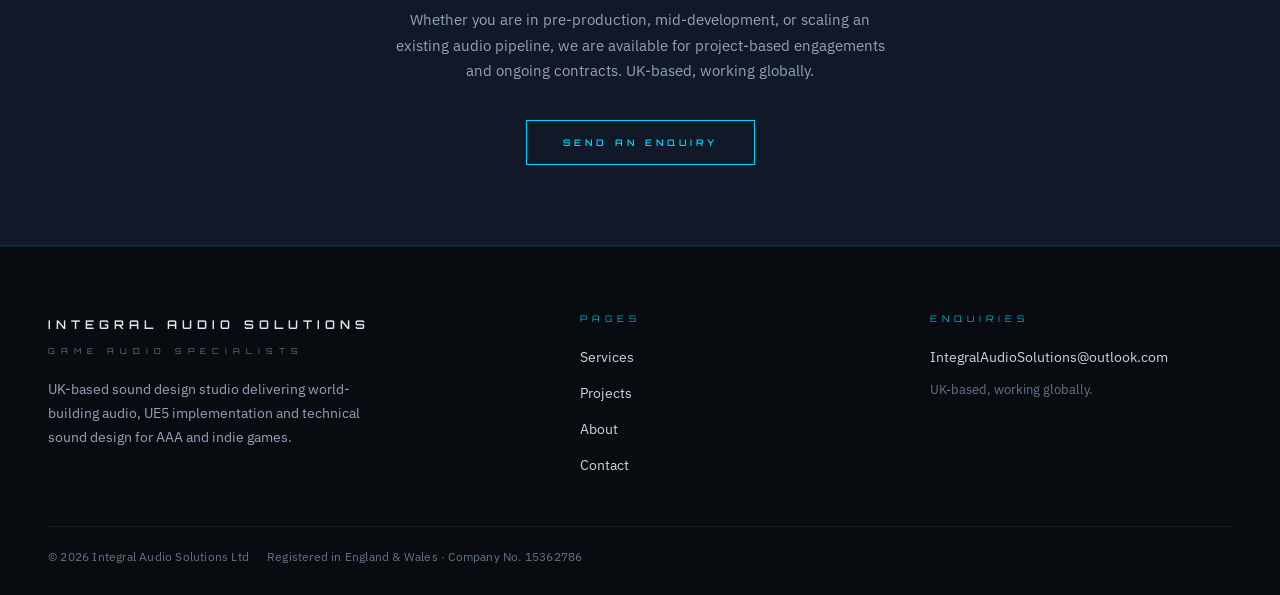
==== commit 2343fdc8: "Logo animation: constant 1.8x speed, 7s total, lands on still" ====
--- a/index.html
+++ b/index.html
@@ -1661,17 +1661,17 @@
     const TARGET_T_MOD = Math.PI * 0.75;
 
     /* Scroll speed. 1 = the original signed-off pace (1.32 radians per second).
-       Currently 1.5625 = original pace made 25% faster, twice over (1.25 x 1.25).
-       The speed is constant from the first frame to the last. Using real time
-       (not frames) keeps it identical on 60Hz, 120Hz and 144Hz monitors. */
-    const SPEED_BOOST  = 1.5625;
+       1.8 = 80% faster than the original. The speed is constant from the first
+       frame to the last. Using real time (not frames) keeps it identical on
+       60Hz, 120Hz and 144Hz monitors. */
+    const SPEED_BOOST  = 1.8;
     const SCROLL_SPEED = 0.022 * 60 / 1000 * SPEED_BOOST;   /* radians per millisecond */
 
     /* Whole wave cycles played before settling. The wave repeats every 2π, so
        it starts AND finishes on the exact shape of the still logo. Keep this
        a whole number. With a constant speed, the scroll lasts
-       ANIM_CYCLES x 2π / SCROLL_SPEED  (2 cycles at this speed = about 6.1 s),
-       then the laser trace (1 s) and fade (0.7 s) follow. */
+       ANIM_CYCLES x 2π / SCROLL_SPEED  (2 cycles at 1.8x = about 5.3 s),
+       then the laser trace (1 s) and fade (0.7 s) follow: about 7 s in total. */
     const ANIM_CYCLES  = 2;
 
     /* --------------------------------------------------
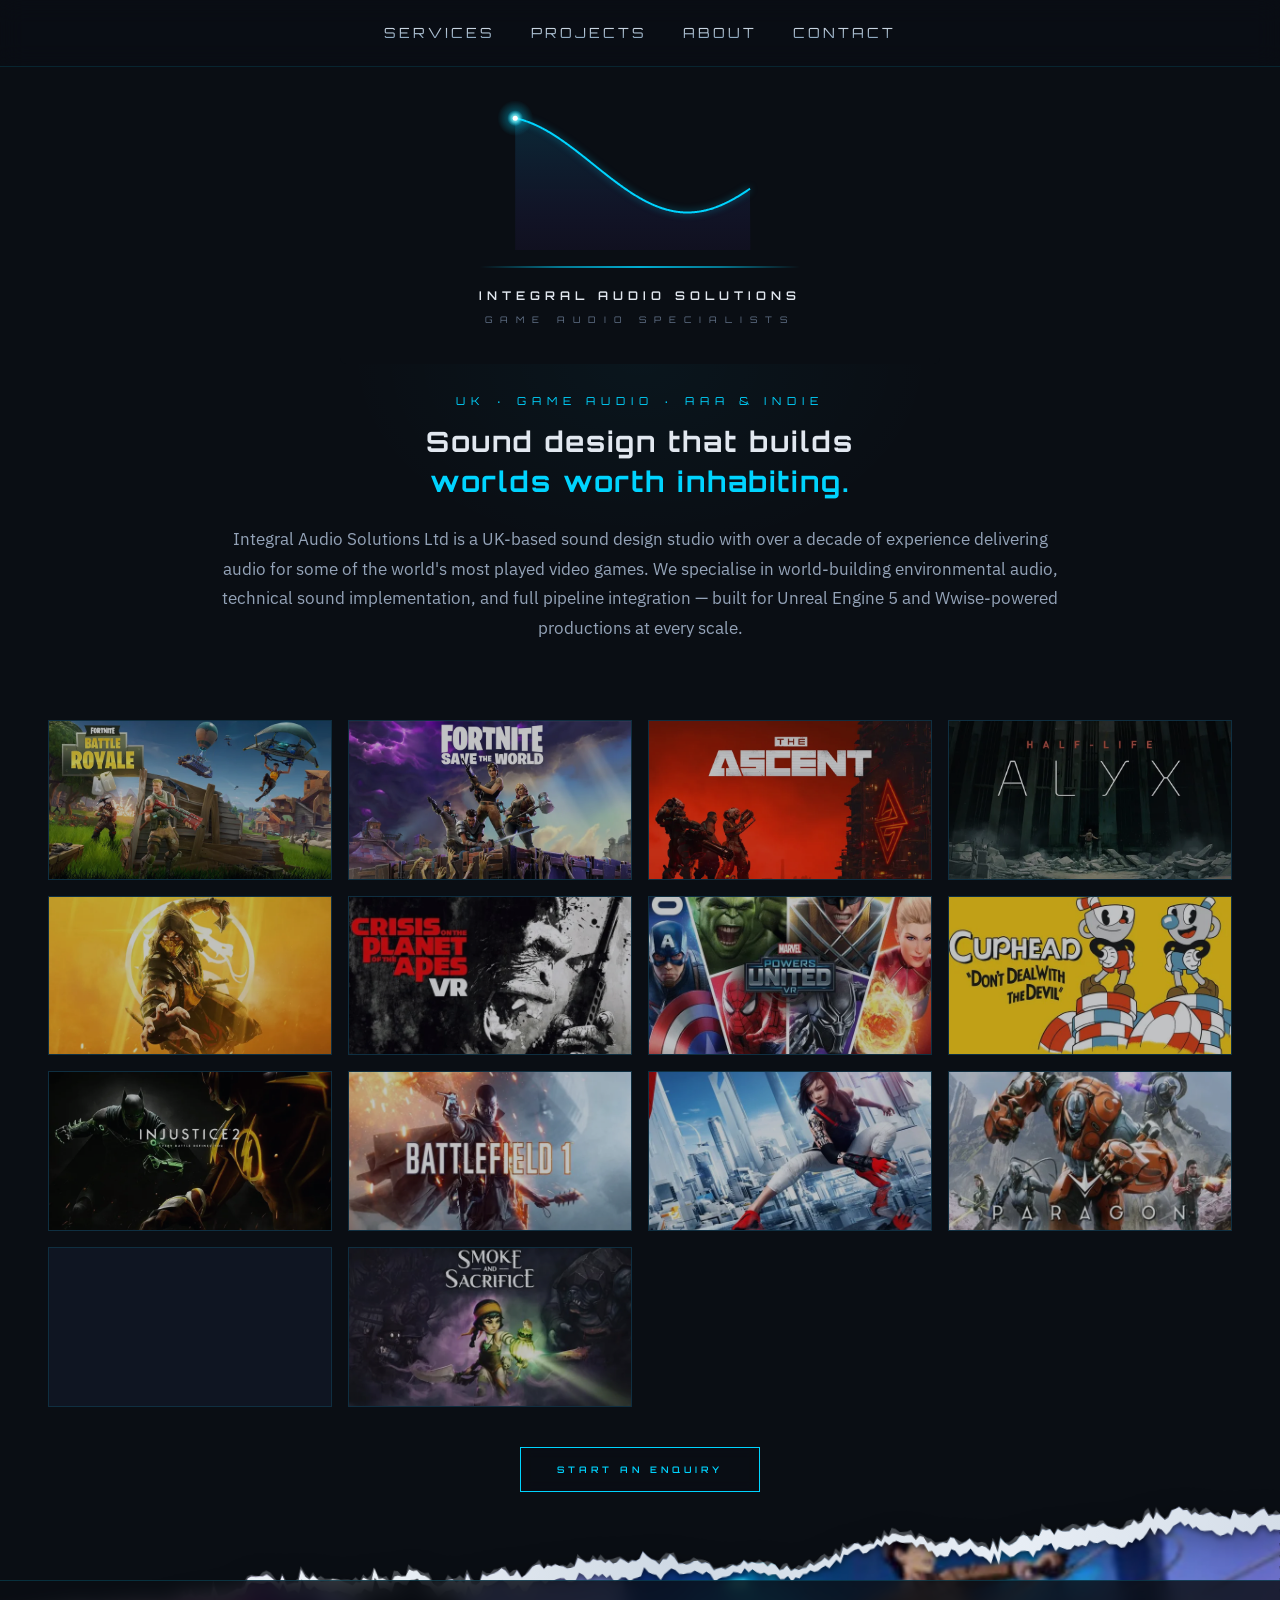
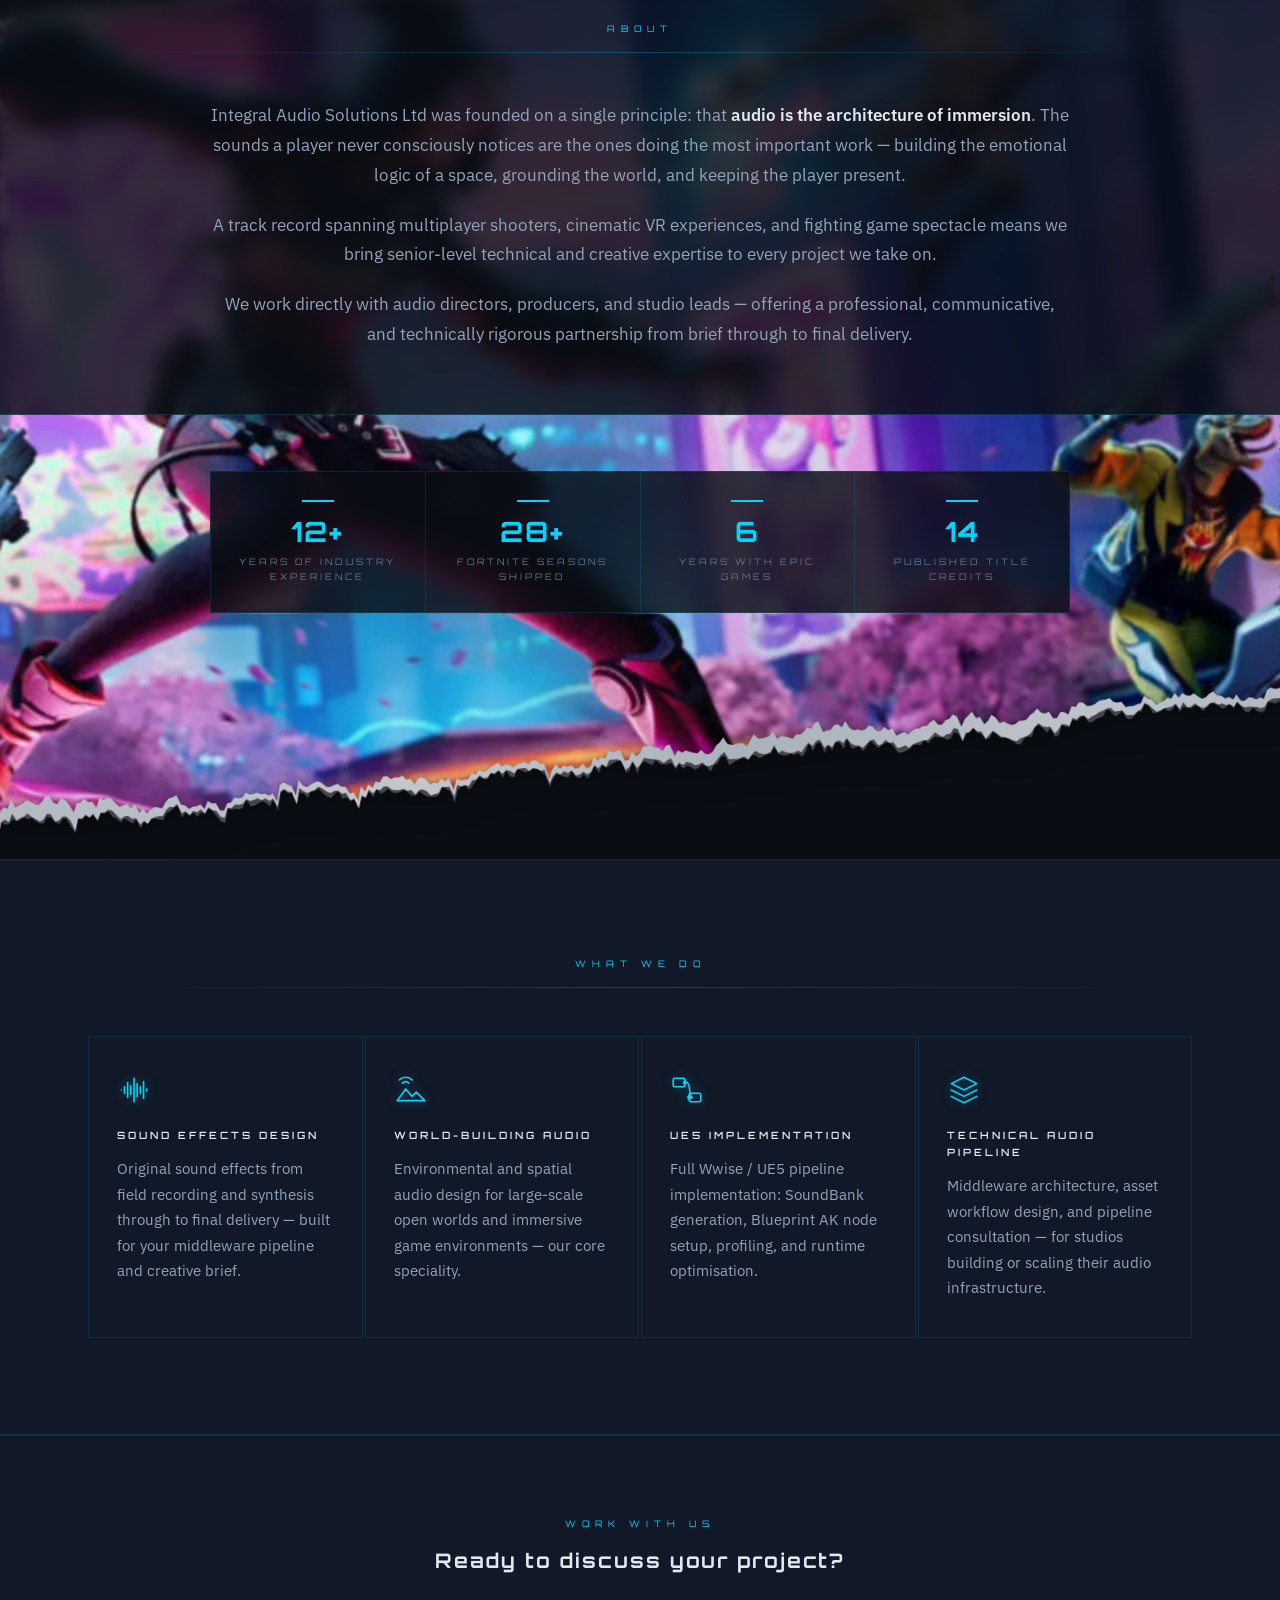
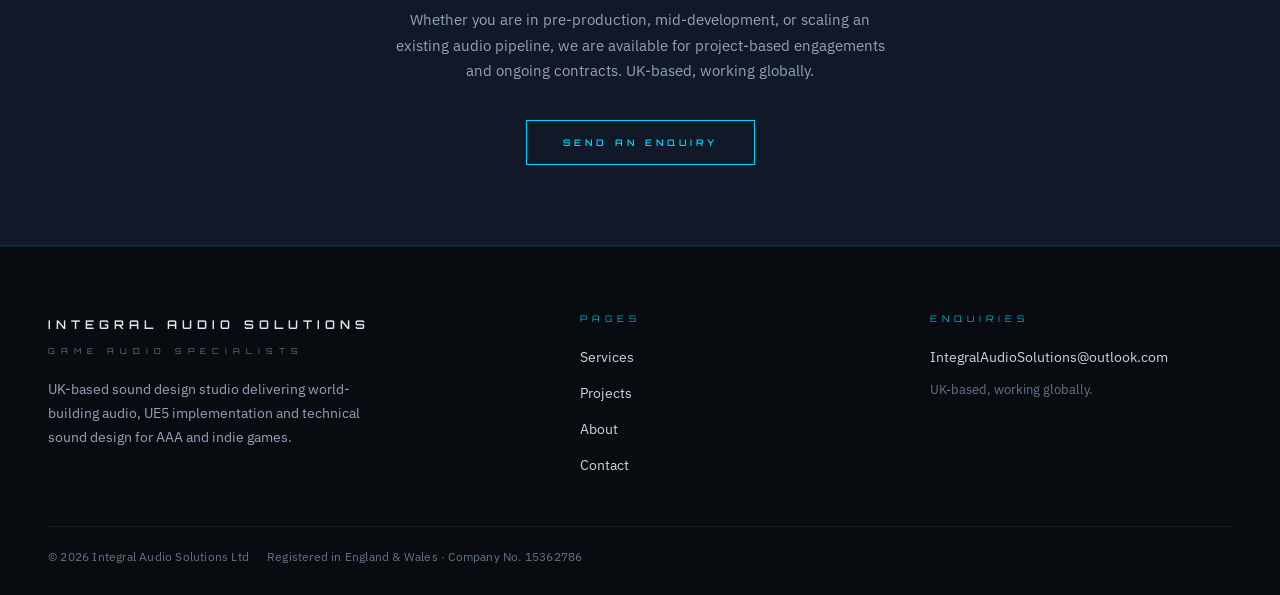
==== commit ad176fea: "Logo animation: 2.7x speed, 4 cycles, about 8.75s total, lands on still" ====
--- a/index.html
+++ b/index.html
@@ -1661,18 +1661,18 @@
     const TARGET_T_MOD = Math.PI * 0.75;
 
     /* Scroll speed. 1 = the original signed-off pace (1.32 radians per second).
-       1.8 = 80% faster than the original. The speed is constant from the first
+       2.7 = 170% faster than the original. The speed is constant from the first
        frame to the last. Using real time (not frames) keeps it identical on
        60Hz, 120Hz and 144Hz monitors. */
-    const SPEED_BOOST  = 1.8;
+    const SPEED_BOOST  = 2.7;
     const SCROLL_SPEED = 0.022 * 60 / 1000 * SPEED_BOOST;   /* radians per millisecond */
 
     /* Whole wave cycles played before settling. The wave repeats every 2π, so
        it starts AND finishes on the exact shape of the still logo. Keep this
        a whole number. With a constant speed, the scroll lasts
-       ANIM_CYCLES x 2π / SCROLL_SPEED  (2 cycles at 1.8x = about 5.3 s),
-       then the laser trace (1 s) and fade (0.7 s) follow: about 7 s in total. */
-    const ANIM_CYCLES  = 2;
+       ANIM_CYCLES x 2π / SCROLL_SPEED  (4 cycles at 2.7x = about 7.0 s),
+       then the laser trace (1 s) and fade (0.7 s) follow: about 8.75 s in total. */
+    const ANIM_CYCLES  = 4;
 
     /* --------------------------------------------------
        BUILD WAVE POINTS
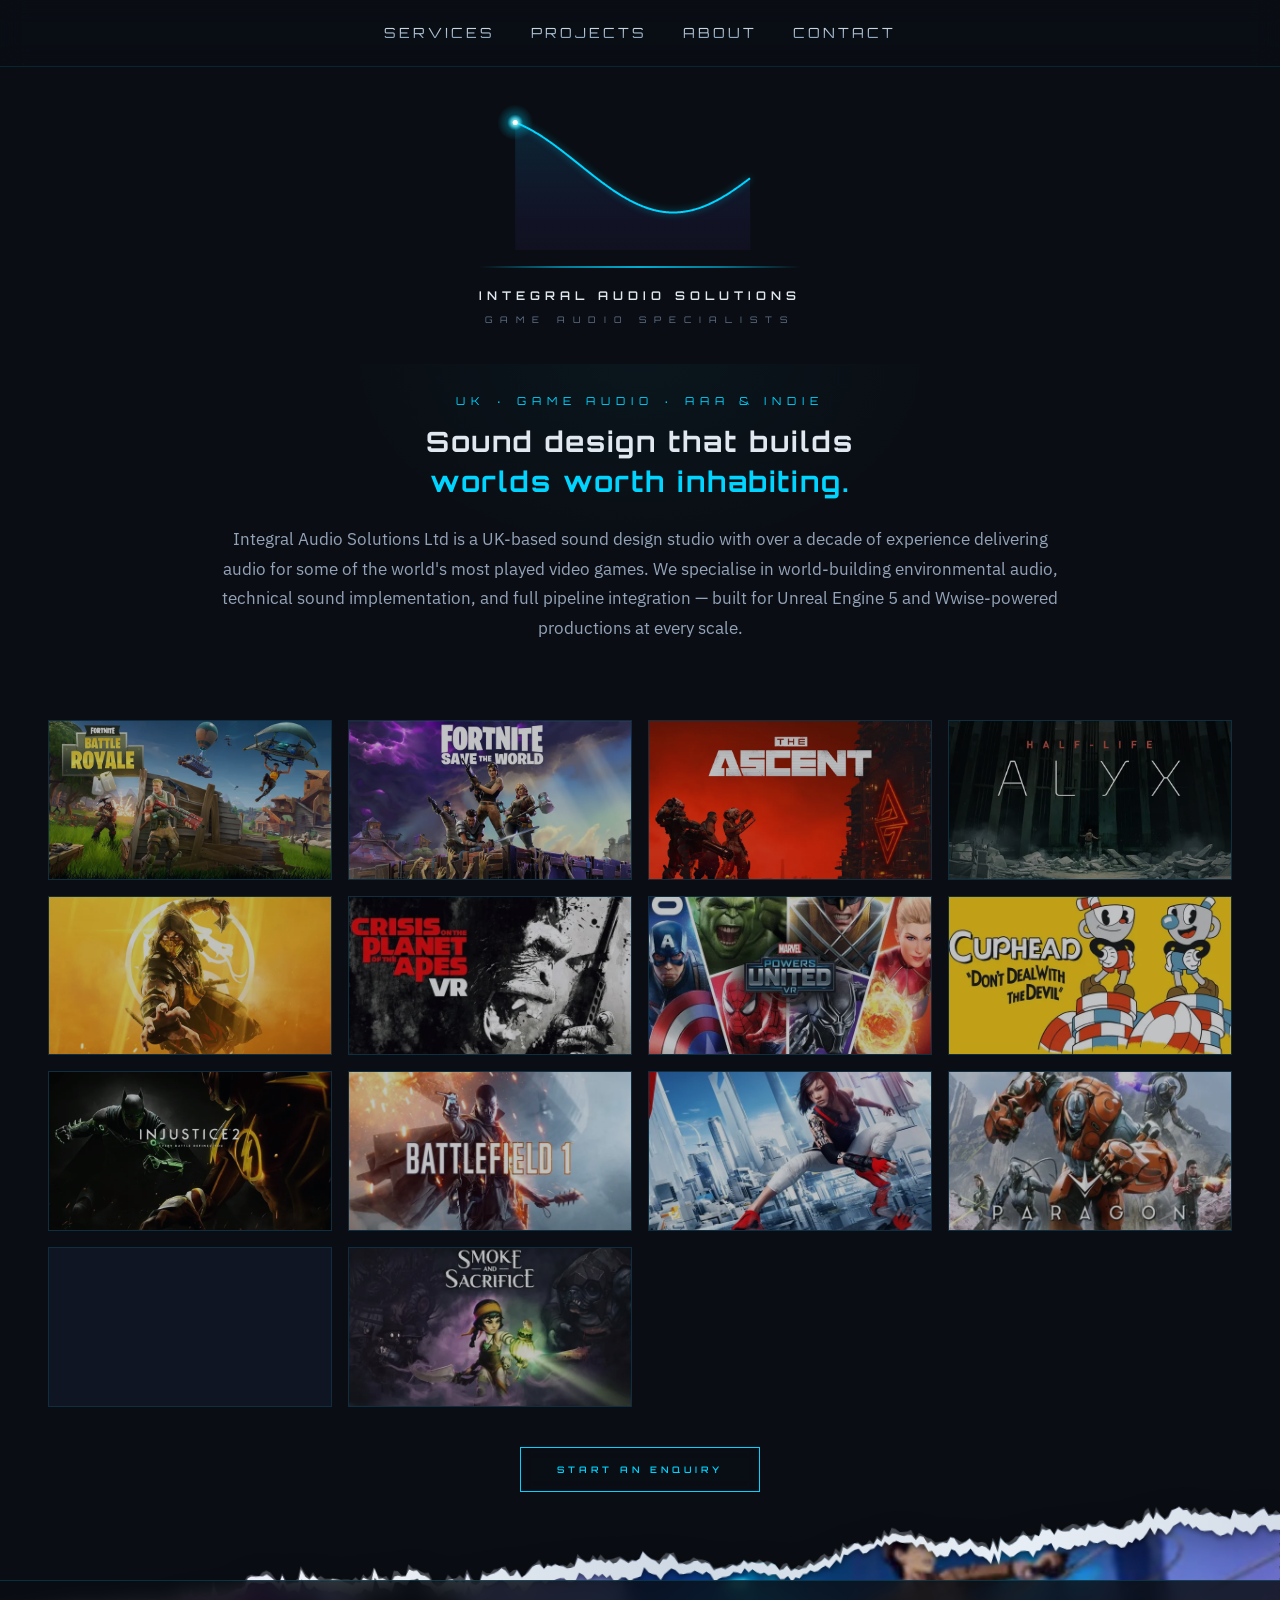
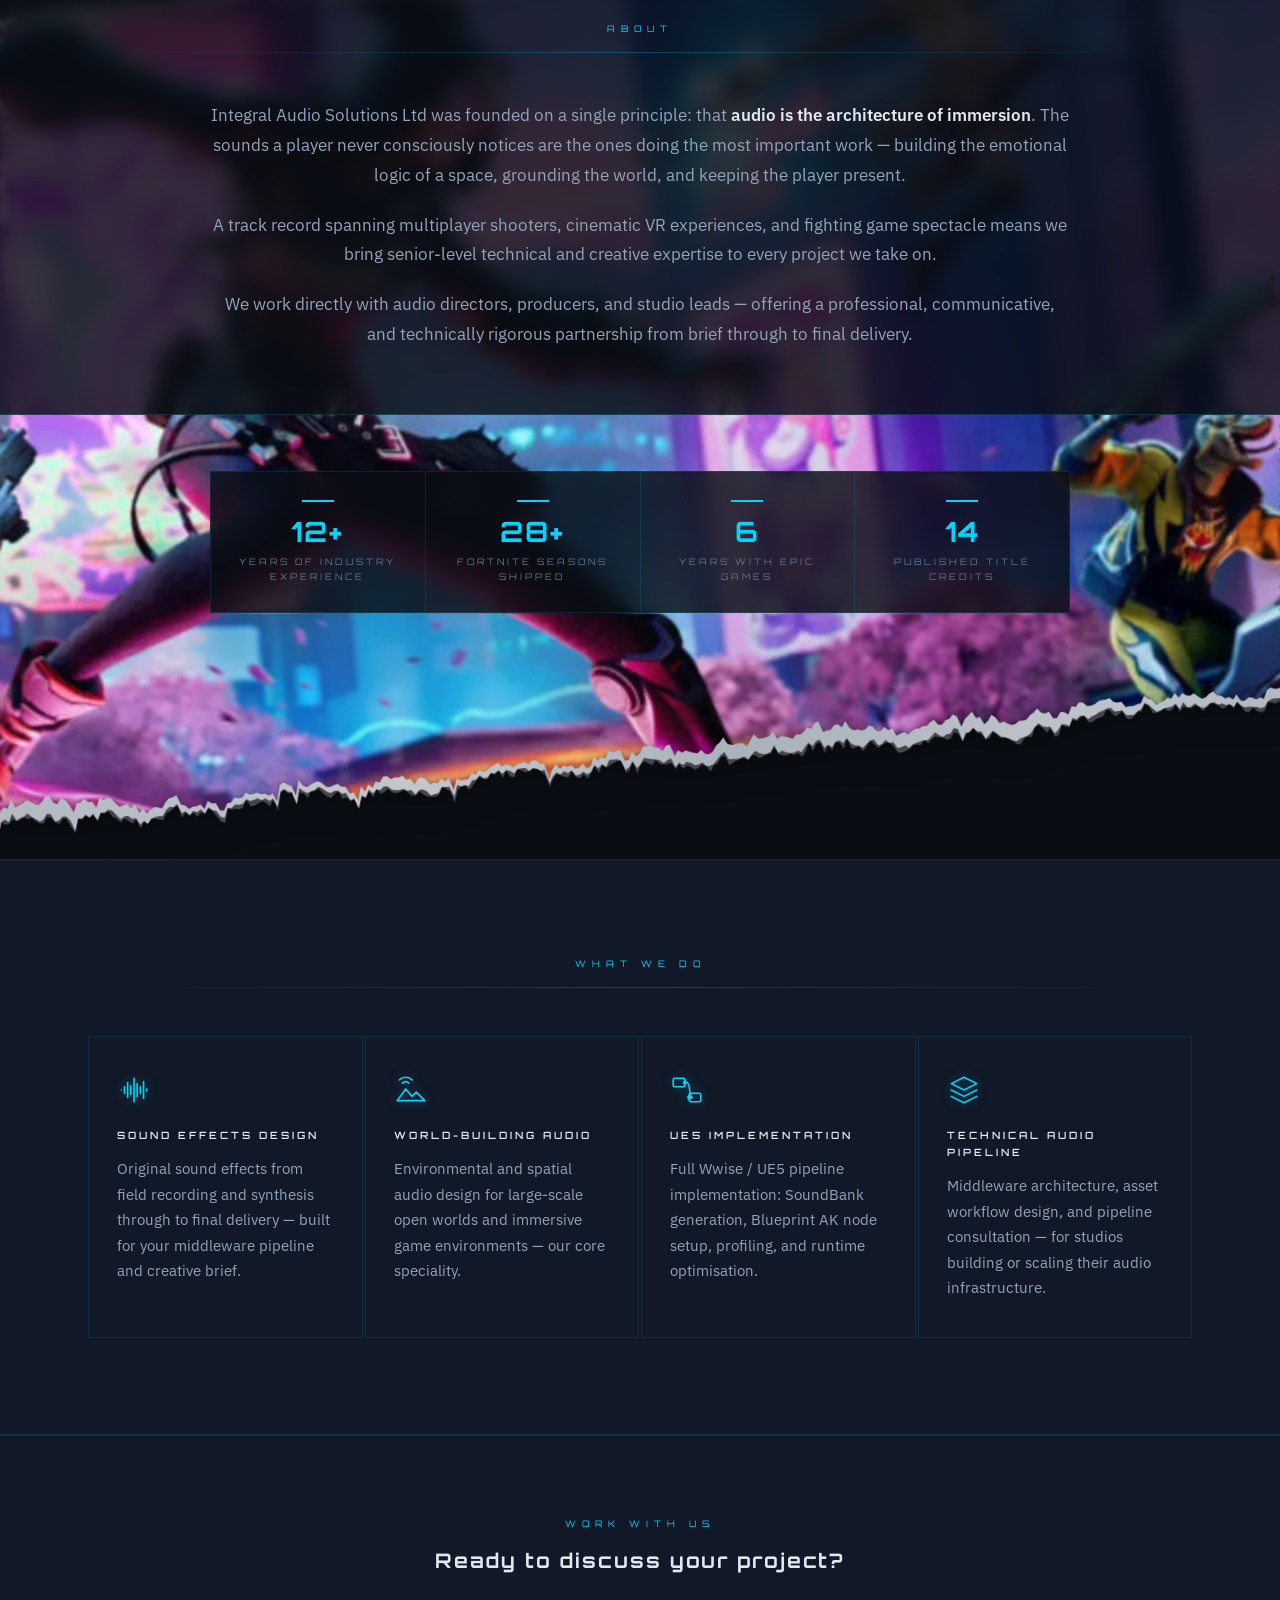
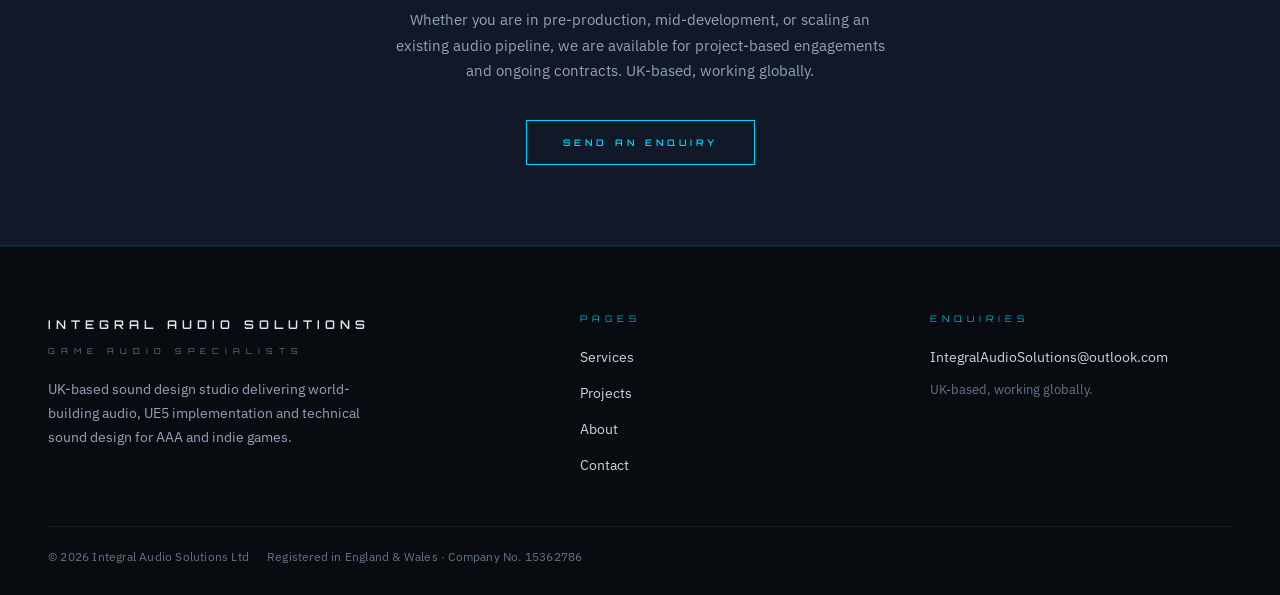
==== commit 5021aee2: "Logo animation: 2.7x speed, 3 cycles, about 7s total, lands on still" ====
--- a/index.html
+++ b/index.html
@@ -1670,9 +1670,9 @@
     /* Whole wave cycles played before settling. The wave repeats every 2π, so
        it starts AND finishes on the exact shape of the still logo. Keep this
        a whole number. With a constant speed, the scroll lasts
-       ANIM_CYCLES x 2π / SCROLL_SPEED  (4 cycles at 2.7x = about 7.0 s),
-       then the laser trace (1 s) and fade (0.7 s) follow: about 8.75 s in total. */
-    const ANIM_CYCLES  = 4;
+       ANIM_CYCLES x 2π / SCROLL_SPEED  (3 cycles at 2.7x = about 5.3 s),
+       then the laser trace (1 s) and fade (0.7 s) follow: about 7 s in total. */
+    const ANIM_CYCLES  = 3;
 
     /* --------------------------------------------------
        BUILD WAVE POINTS
